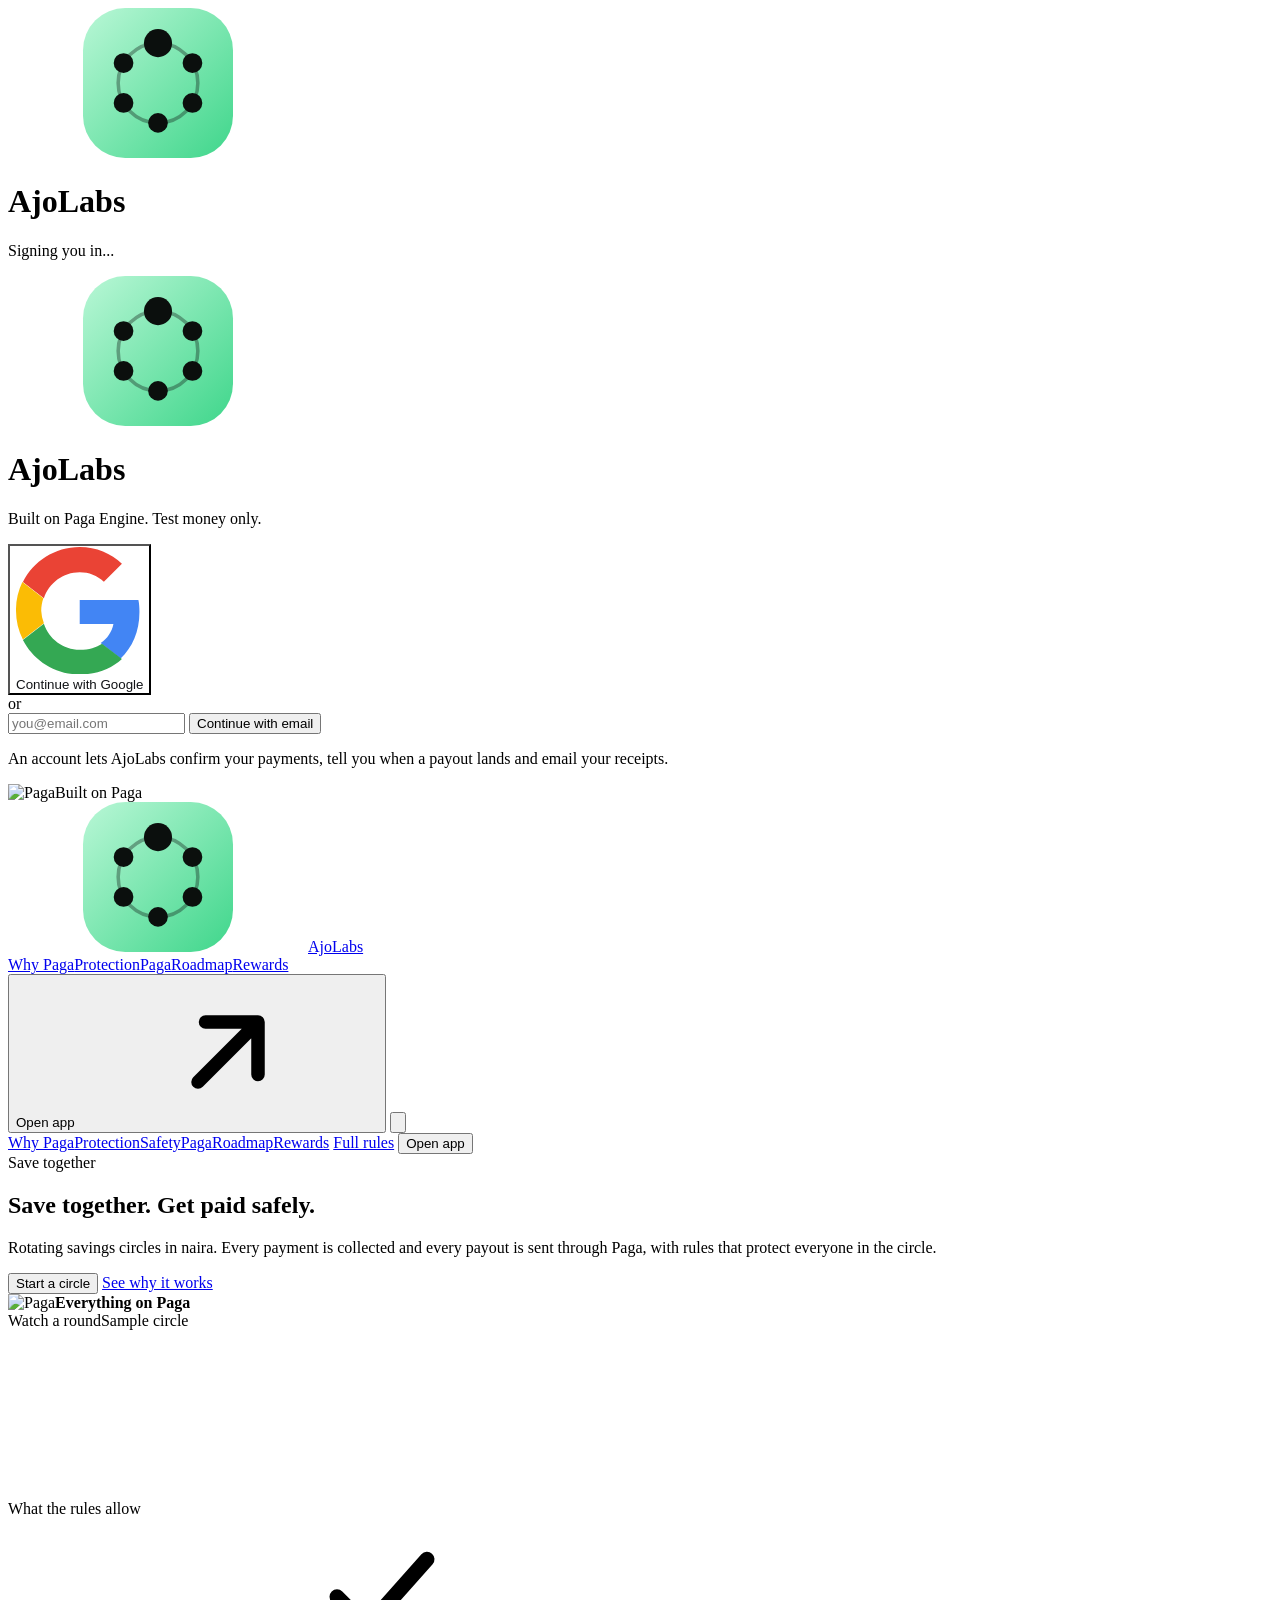
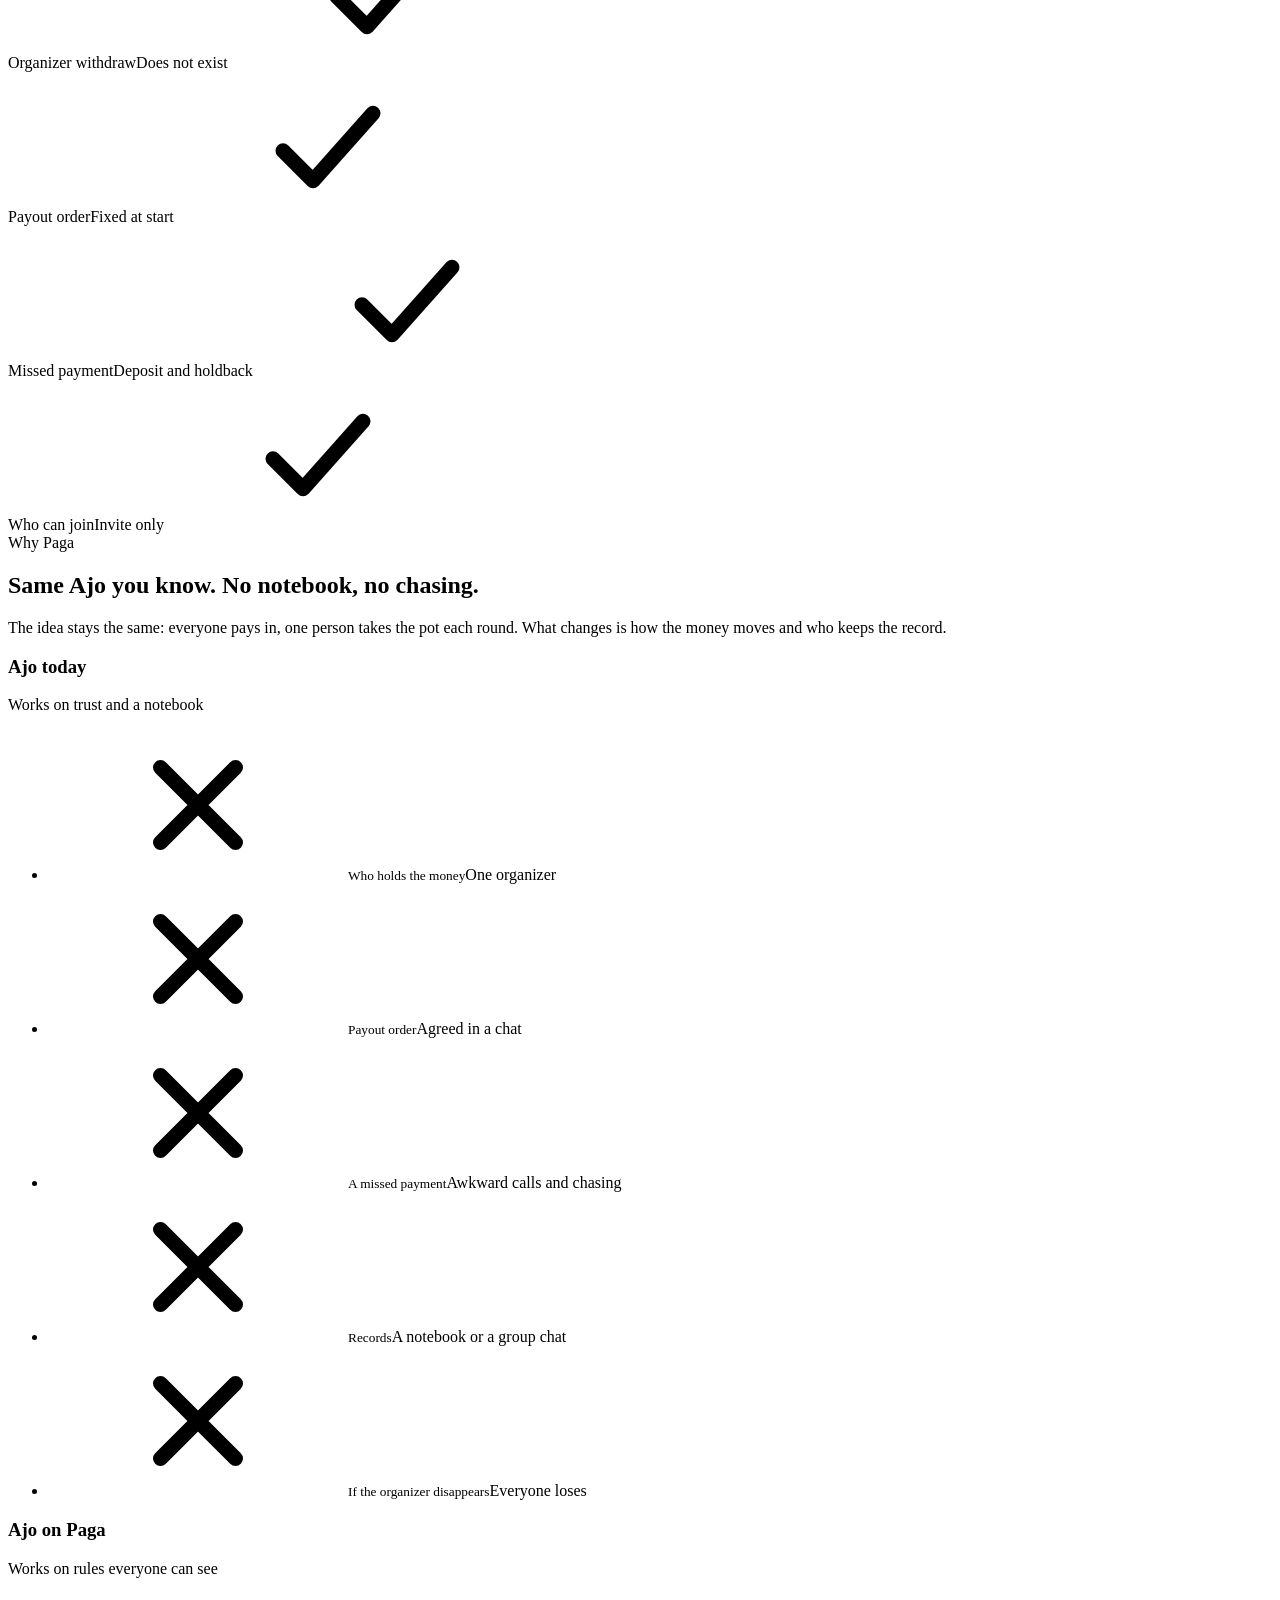
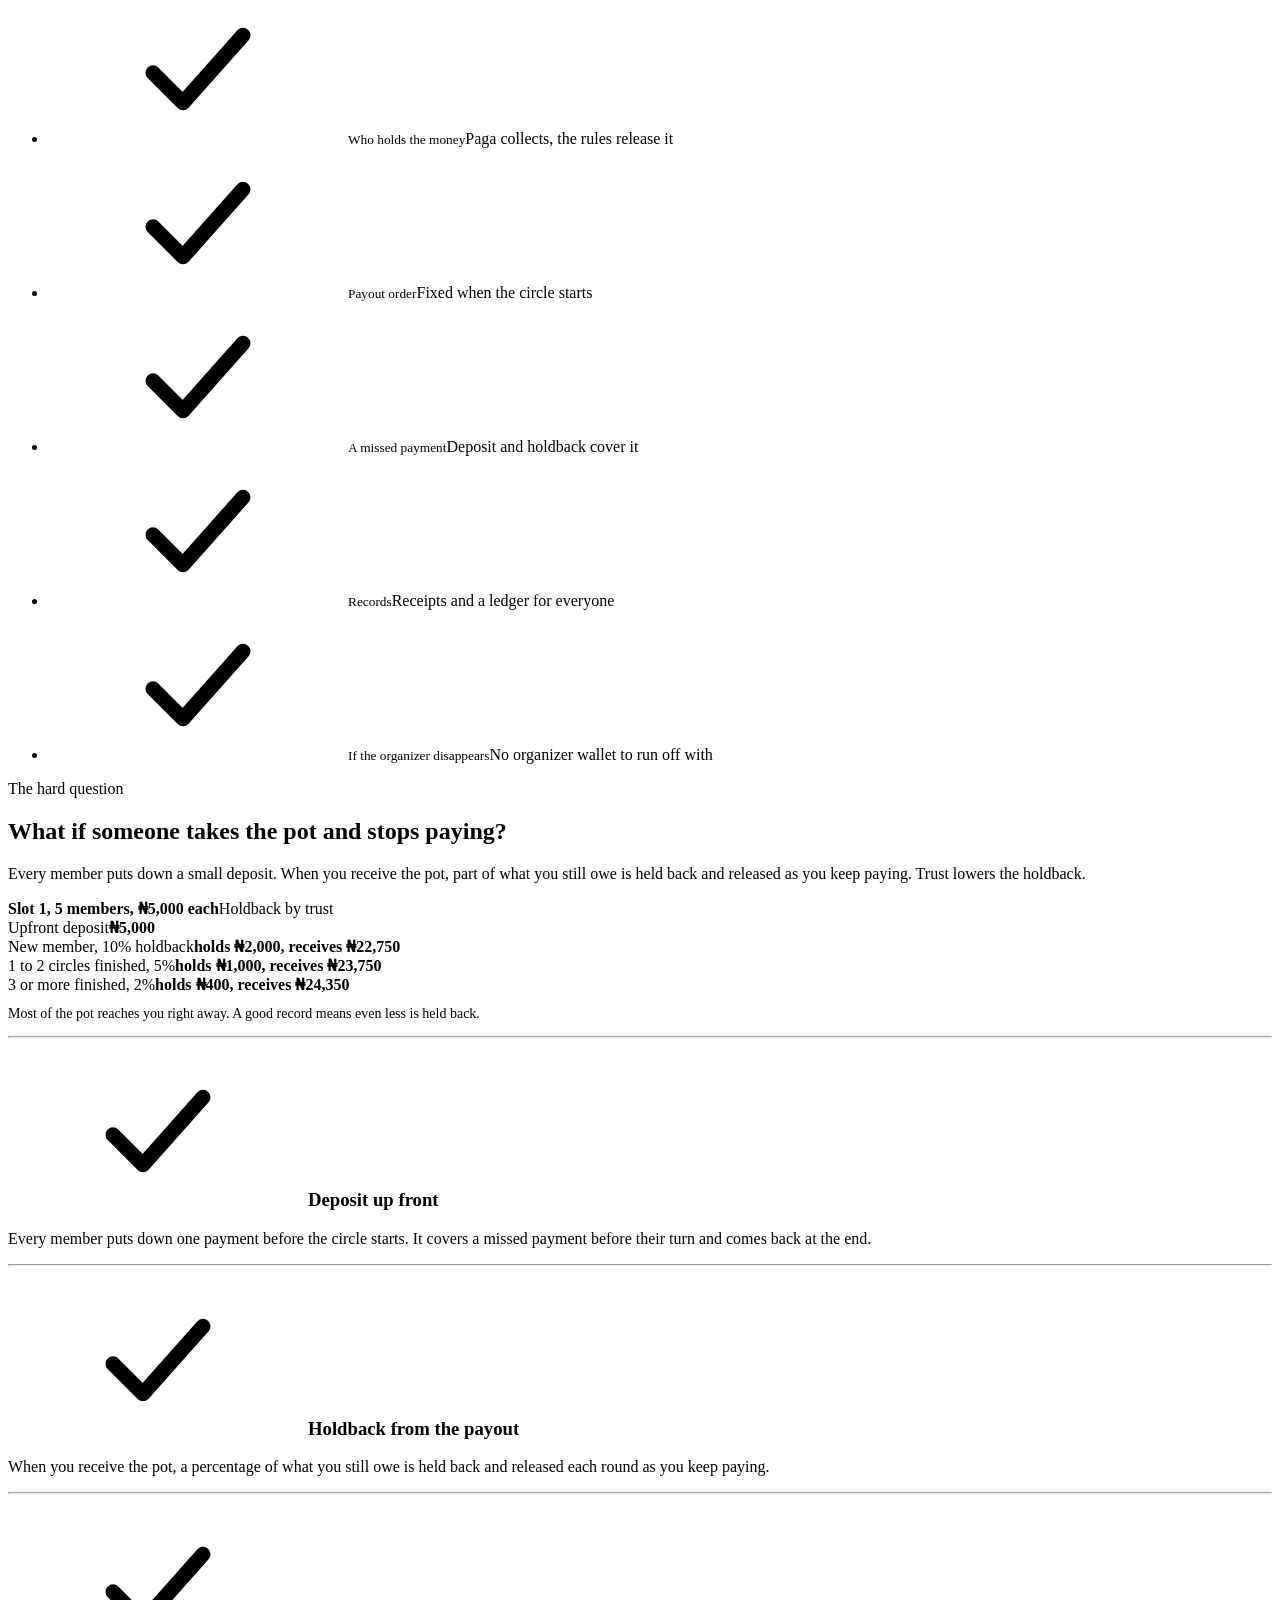
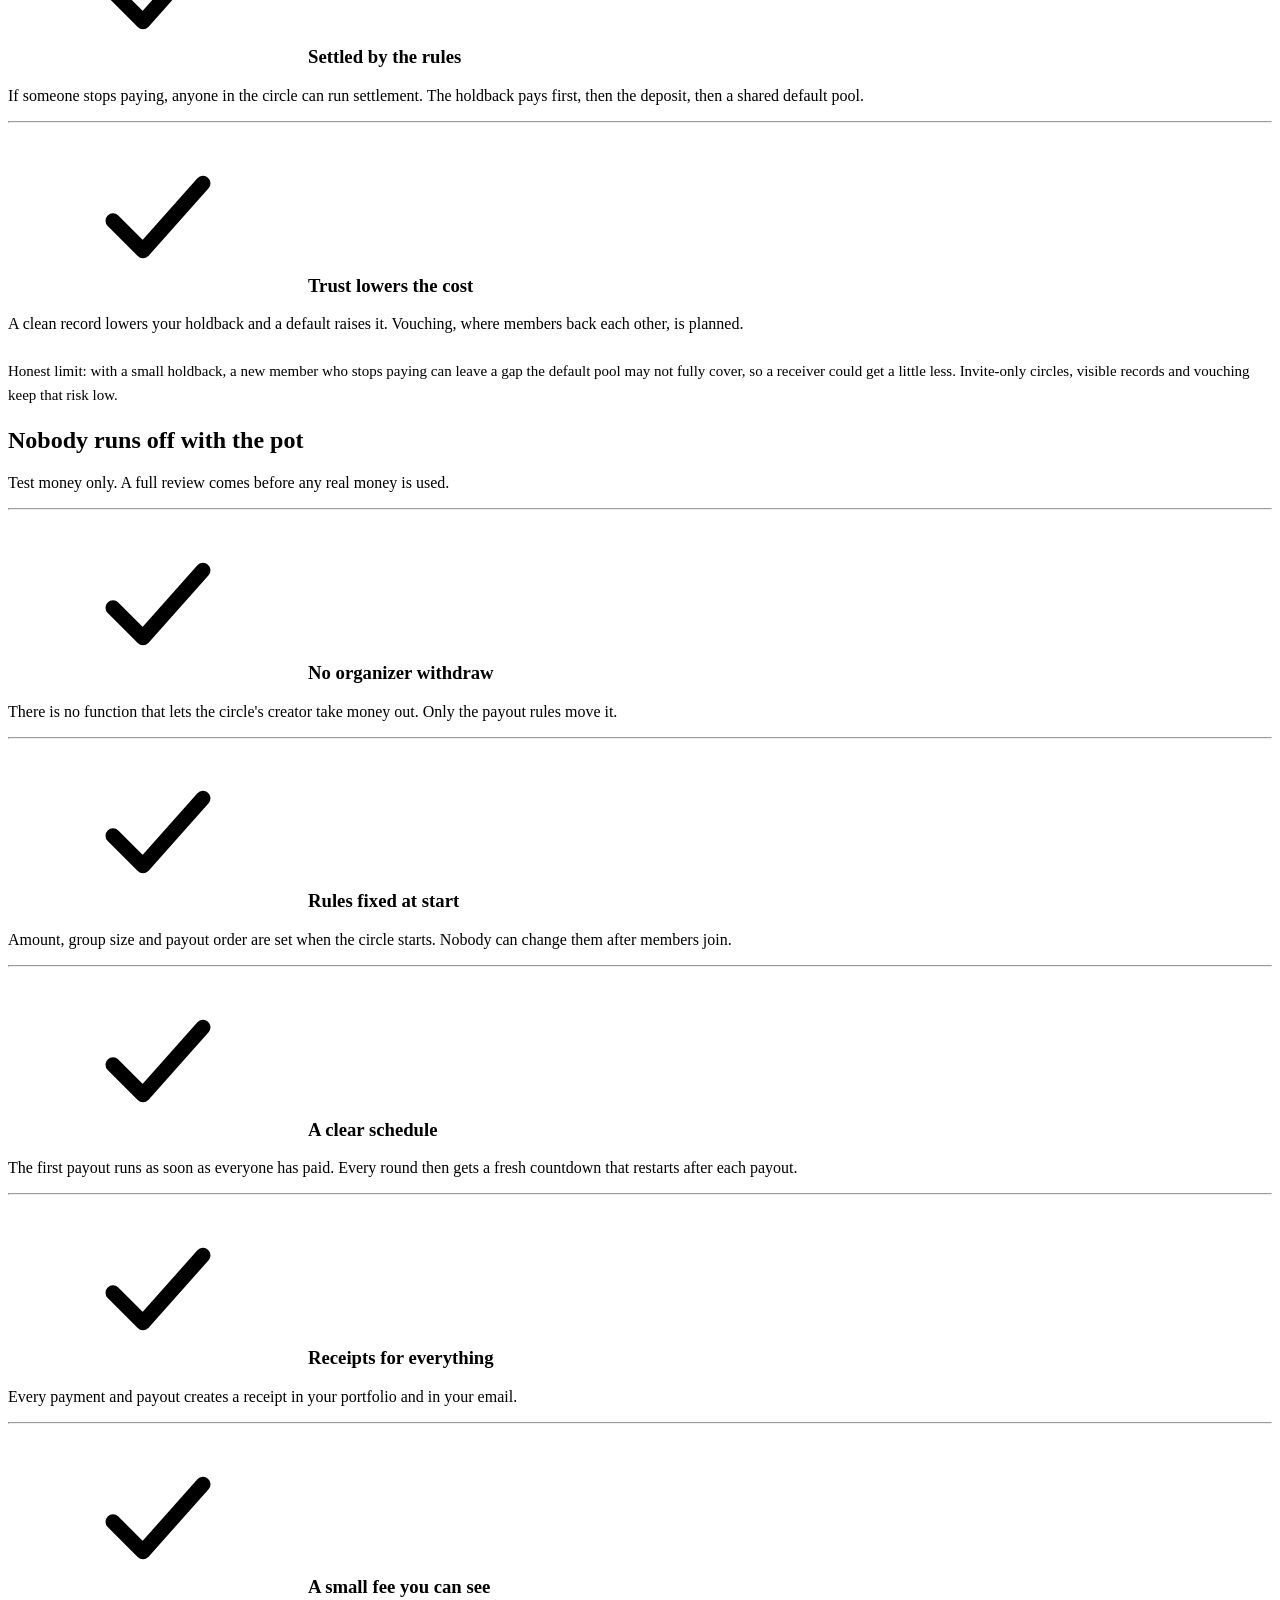
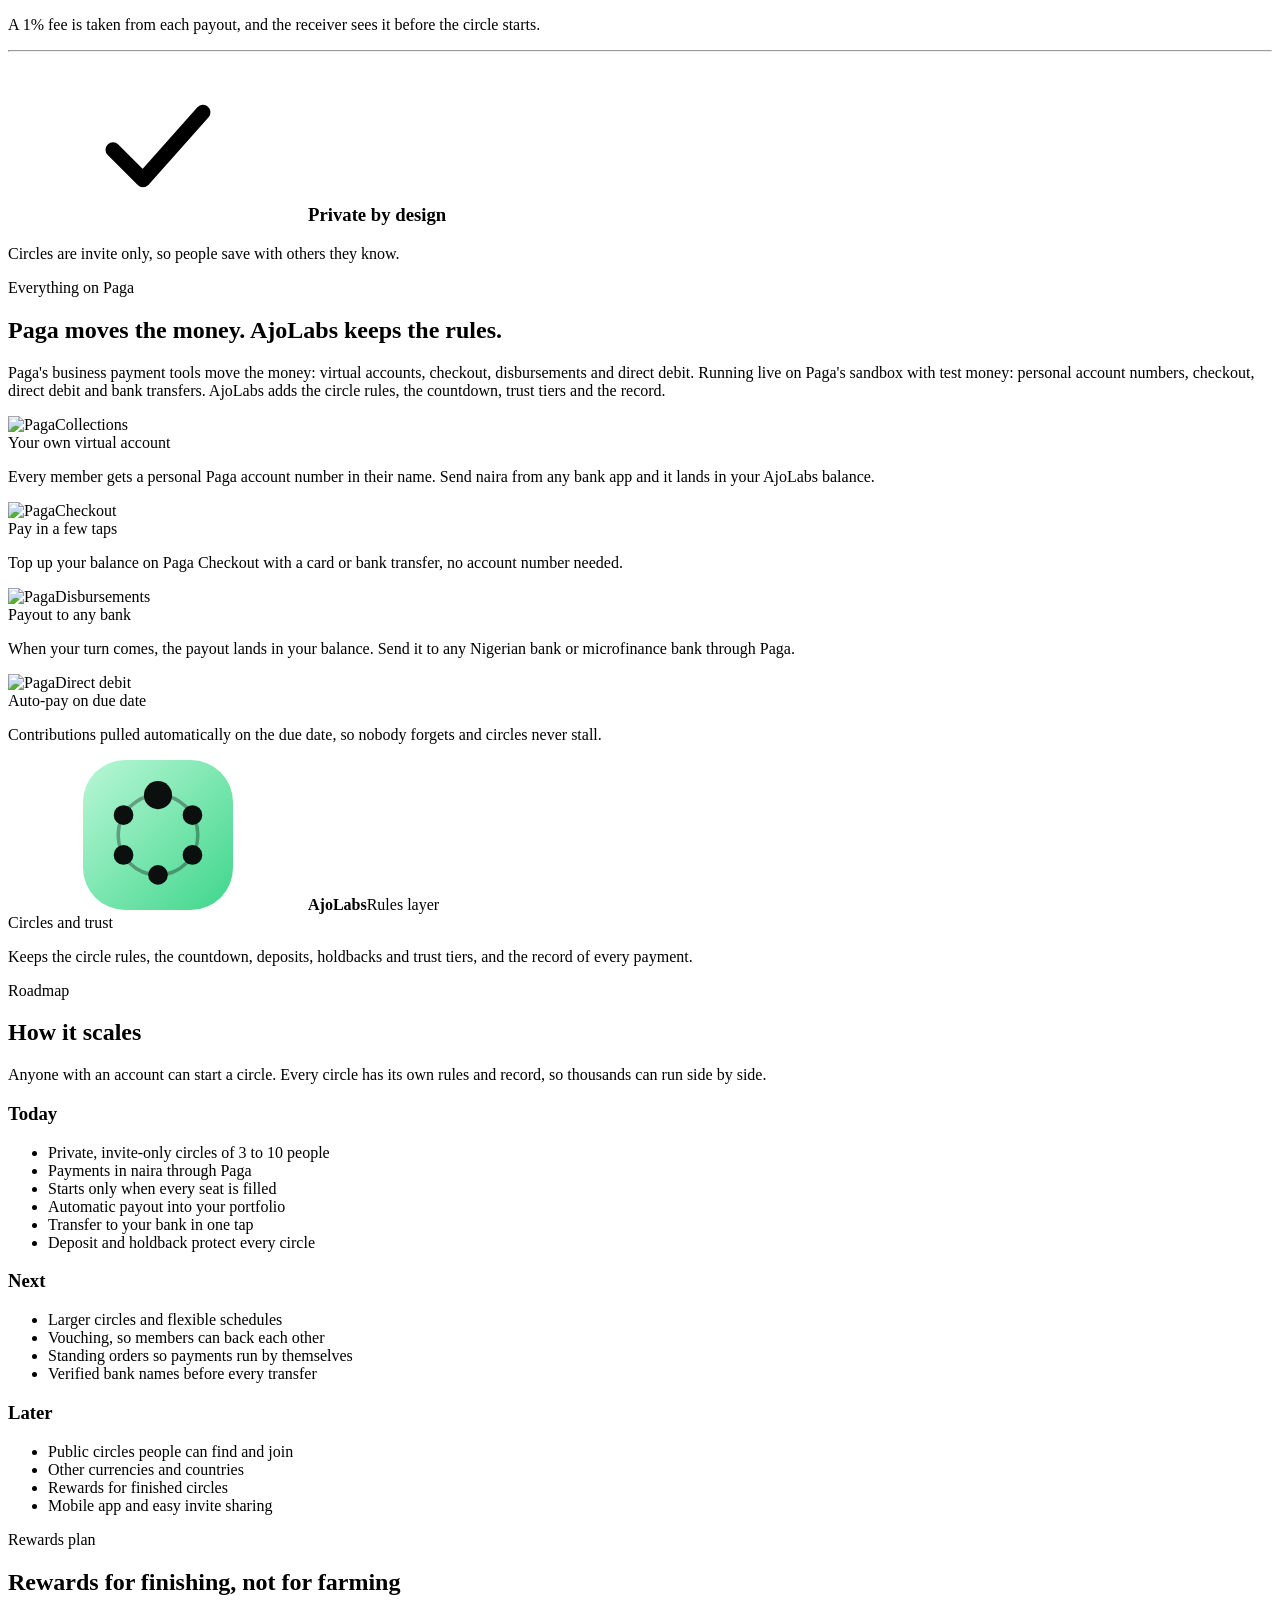
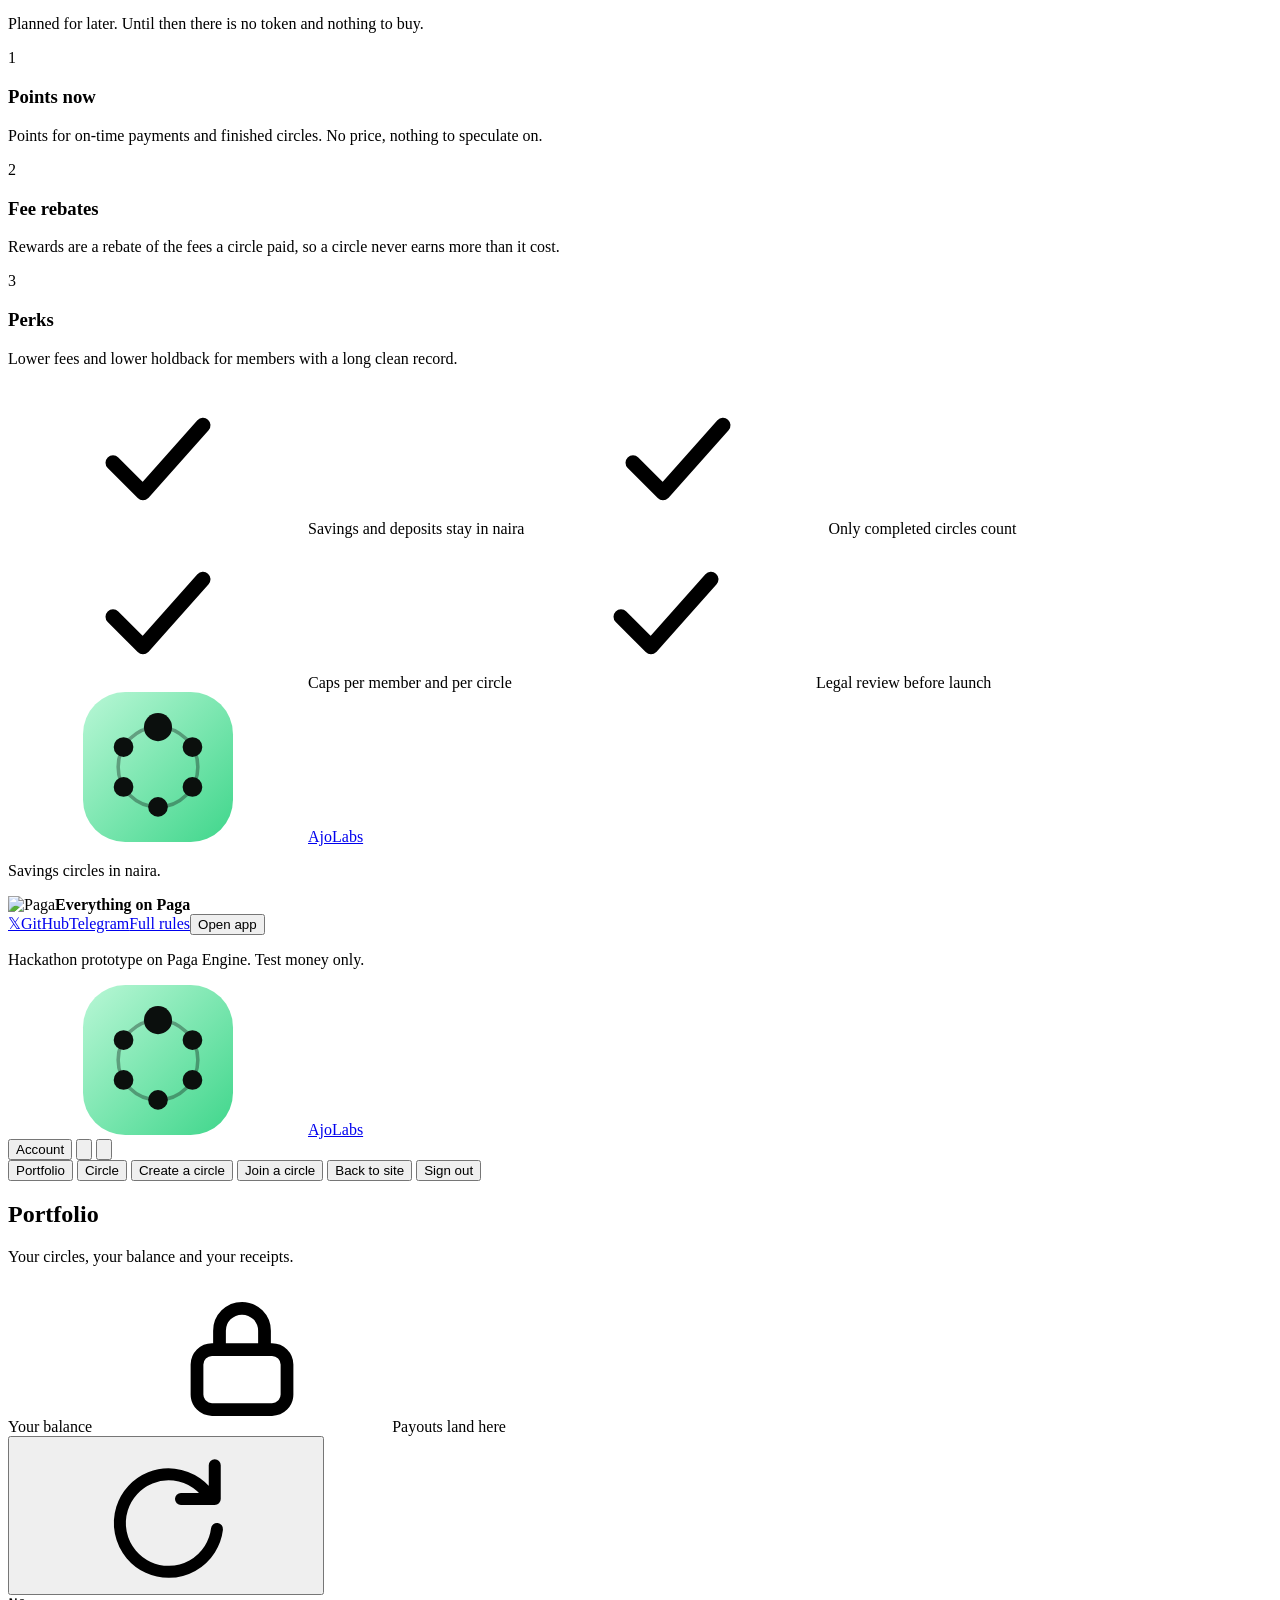
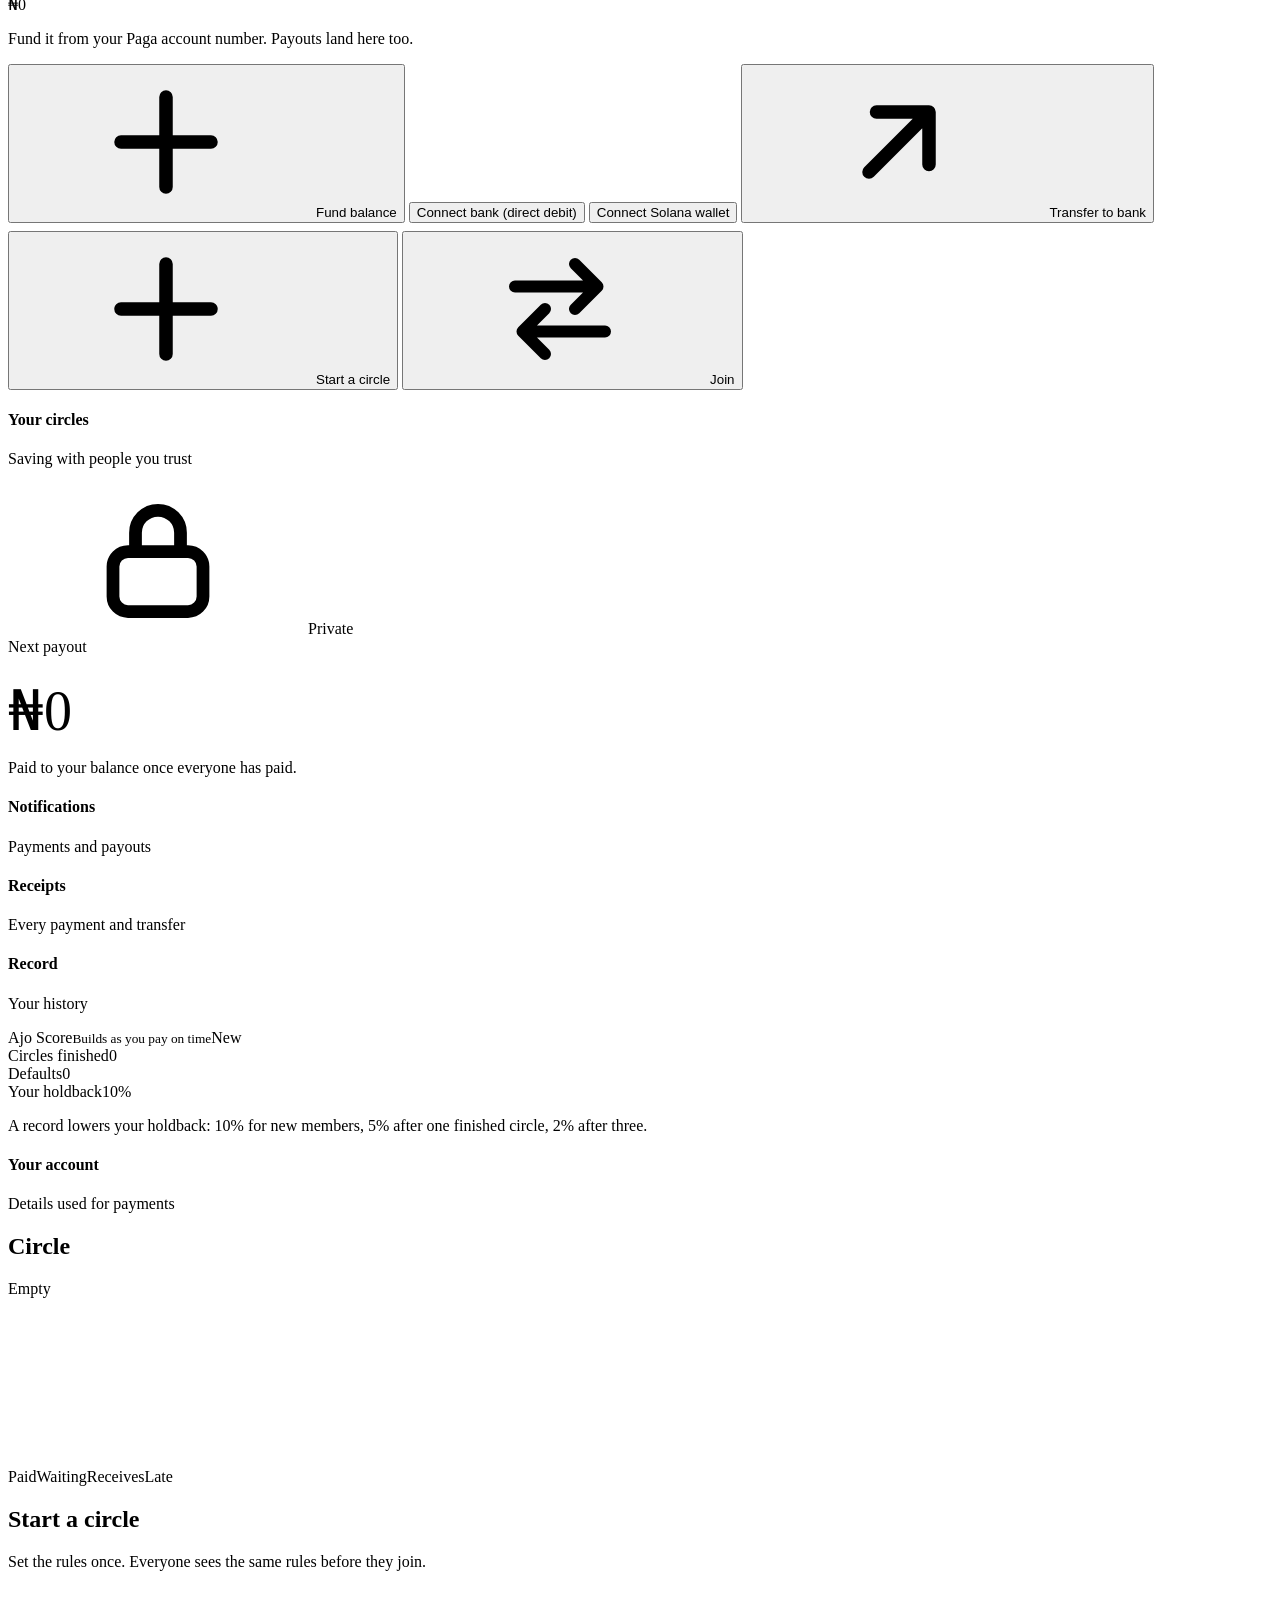
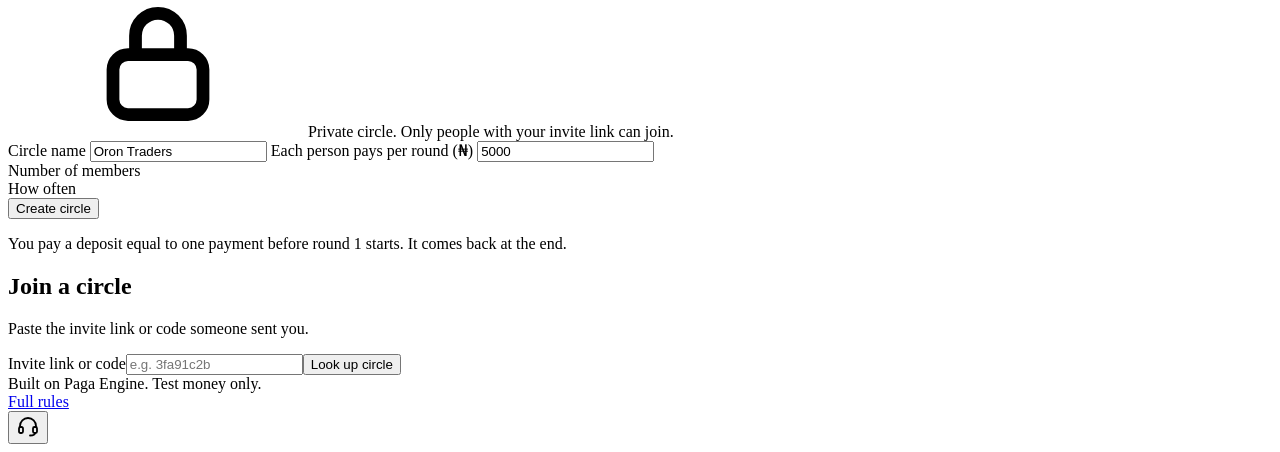
==== public/index.html @ 8e197d56 "Receipts: share, save as image, save as PDF (drawn in the browser, no libraries) Co-Authored-By: Cla" ====
<!DOCTYPE html>
<html lang="en">
<head>
<meta charset="UTF-8">
<meta name="viewport" content="width=device-width, initial-scale=1">
<title>AjoLabs</title>
<link rel="icon" href="/favicon.svg">
<script>if("serviceWorker"in navigator)addEventListener("load",()=>navigator.serviceWorker.register("/sw.js").catch(()=>{}))</script>
<link rel="preconnect" href="https://esm.sh" crossorigin>
<link rel="modulepreload" href="https://esm.sh/react@18.3.1">
<link rel="modulepreload" href="https://esm.sh/react-dom@18.3.1/client?deps=react@18.3.1">
<link rel="modulepreload" href="https://esm.sh/@privy-io/react-auth@2?deps=react@18.3.1,react-dom@18.3.1">
<link rel="stylesheet" href="/style.css">
</head>
<body>
<svg width="0" height="0" style="position:absolute" aria-hidden="true">
  <defs>
    <linearGradient id="lg" x1="0" y1="0" x2="1" y2="1"><stop offset="0" stop-color="#B9F7D6"/><stop offset="1" stop-color="#3FD68B"/></linearGradient>
  </defs>
</head>
<body>

<svg width="0" height="0" style="position:absolute" aria-hidden="true">
  <defs>
    <clipPath id="arbclip"><path d="M50 10L84.6 30V70L50 90L15.4 70V30Z"/></clipPath>
    <linearGradient id="lg" x1="0" y1="0" x2="1" y2="1"><stop offset="0" stop-color="#B9F7D6"/><stop offset="1" stop-color="#3FD68B"/></linearGradient>
    <linearGradient id="solg" gradientUnits="userSpaceOnUse" x1="0" y1="311" x2="397" y2="0"><stop offset="0" stop-color="#9945FF"/><stop offset="1" stop-color="#14F195"/></linearGradient>
  </defs>
  <symbol id="mark" viewBox="0 0 64 64">
    <rect width="64" height="64" rx="18" fill="url(#lg)"/>
    <circle cx="32" cy="32" r="17" fill="none" stroke="#0B0F0D" stroke-opacity=".35" stroke-width="1.5"/>
    <circle cx="32" cy="15" r="6" fill="#0B0F0D"/><circle cx="46.7" cy="23.5" r="4.2" fill="#0B0F0D"/><circle cx="46.7" cy="40.5" r="4.2" fill="#0B0F0D"/>
    <circle cx="32" cy="49" r="4.2" fill="#0B0F0D"/><circle cx="17.3" cy="40.5" r="4.2" fill="#0B0F0D"/><circle cx="17.3" cy="23.5" r="4.2" fill="#0B0F0D"/>
  </symbol>
  <symbol id="check" viewBox="0 0 20 20"><path d="M4 10.5l4 4 8-9" fill="none" stroke="currentColor" stroke-width="2" stroke-linecap="round" stroke-linejoin="round"/></symbol>
  <symbol id="cross" viewBox="0 0 20 20"><path d="M5 5l10 10M15 5L5 15" fill="none" stroke="currentColor" stroke-width="2" stroke-linecap="round"/></symbol>
  <symbol id="arrow" viewBox="0 0 20 20"><path d="M6 14L14 6M7 6h7v7" fill="none" stroke="currentColor" stroke-width="1.8" stroke-linecap="round" stroke-linejoin="round"/></symbol>
  <symbol id="copy" viewBox="0 0 20 20"><rect x="7" y="7" width="9" height="9" rx="2" fill="none" stroke="currentColor" stroke-width="1.6"/><path d="M13 7V5a2 2 0 0 0-2-2H5a2 2 0 0 0-2 2v6a2 2 0 0 0 2 2h2" fill="none" stroke="currentColor" stroke-width="1.6"/></symbol>
  <symbol id="lock" viewBox="0 0 20 20"><rect x="4" y="9" width="12" height="8" rx="2" fill="none" stroke="currentColor" stroke-width="1.7"/><path d="M7 9V6.5a3 3 0 0 1 6 0V9" fill="none" stroke="currentColor" stroke-width="1.7"/></symbol>
  <symbol id="eye" viewBox="0 0 20 20"><path d="M2 10s3-5.5 8-5.5S18 10 18 10s-3 5.5-8 5.5S2 10 2 10z" fill="none" stroke="currentColor" stroke-width="1.6"/><circle cx="10" cy="10" r="2.3" fill="none" stroke="currentColor" stroke-width="1.6"/></symbol>
  <symbol id="shield" viewBox="0 0 20 20"><path d="M10 2.5l6 2.2v4.6c0 3.7-2.5 6.3-6 8.2-3.5-1.9-6-4.5-6-8.2V4.7l6-2.2z" fill="none" stroke="currentColor" stroke-width="1.6" stroke-linejoin="round"/><path d="M7.2 10l2 2 3.6-4" fill="none" stroke="currentColor" stroke-width="1.6" stroke-linecap="round" stroke-linejoin="round"/></symbol>
  <symbol id="wallet" viewBox="0 0 20 20"><rect x="2.5" y="5" width="15" height="11" rx="2.5" fill="none" stroke="currentColor" stroke-width="1.6"/><path d="M13.5 10.5h4v3h-4a1.5 1.5 0 0 1 0-3z" fill="none" stroke="currentColor" stroke-width="1.6"/></symbol>
  <symbol id="refresh" viewBox="0 0 20 20"><path d="M16 8a6.5 6.5 0 1 0 .8 4M16.5 3.5V8H12" fill="none" stroke="currentColor" stroke-width="1.6" stroke-linecap="round" stroke-linejoin="round"/></symbol>
  <symbol id="plus" viewBox="0 0 20 20"><path d="M10 4v12M4 10h12" fill="none" stroke="currentColor" stroke-width="1.8" stroke-linecap="round"/></symbol>
  <symbol id="swap" viewBox="0 0 20 20"><path d="M4 7h11M12 4l3 3-3 3M16 13H5M8 10l-3 3 3 3" fill="none" stroke="currentColor" stroke-width="1.6" stroke-linecap="round" stroke-linejoin="round"/></symbol>
  <symbol id="okcircle" viewBox="0 0 64 64"><circle cx="32" cy="32" r="29" fill="none" stroke="currentColor" stroke-width="3"/><path d="M20 33l8 8 16-17" fill="none" stroke="currentColor" stroke-width="3.5" stroke-linecap="round" stroke-linejoin="round"/></symbol>
</svg>

<div class="welcome" id="splash"><div class="wbox"><svg class="logo" aria-hidden="true"><use href="#mark"/></svg><h1>AjoLabs</h1><p class="wn">Signing you in...</p></div></div>
<div class="welcome" id="welcome">
  <div class="wbox">
    <svg class="logo" aria-hidden="true"><use href="#mark"/></svg>
    <h1>AjoLabs</h1>
    <p class="wn">Built on Paga Engine. Test money only.</p>
    <button class="pill block gbtn" id="wGoogle" style="background:#fff;color:#111316"><svg viewBox="0 0 48 48"><path fill="#EA4335" d="M24 9.5c3.5 0 6.6 1.2 9.1 3.6l6.8-6.8C35.8 2.4 30.3 0 24 0 14.6 0 6.5 5.4 2.6 13.2l7.9 6.1C12.4 13.6 17.7 9.5 24 9.5z"/><path fill="#4285F4" d="M46.5 24.5c0-1.6-.1-3.1-.4-4.5H24v9h12.7c-.6 3-2.3 5.5-4.8 7.2l7.5 5.8c4.4-4.1 7.1-10.1 7.1-17.5z"/><path fill="#FBBC05" d="M10.5 28.7A14.5 14.5 0 0 1 9.5 24c0-1.6.3-3.2.8-4.7l-7.9-6.1A24 24 0 0 0 0 24c0 3.9.9 7.5 2.6 10.8l7.9-6.1z"/><path fill="#34A853" d="M24 48c6.5 0 11.9-2.1 15.9-5.8l-7.5-5.8c-2.1 1.4-4.9 2.3-8.4 2.3-6.3 0-11.6-4.1-13.5-9.8l-7.9 6.1C6.5 42.6 14.6 48 24 48z"/></svg><span>Continue with Google</span></button>
    <div class="or">or</div>
    <input id="wEmail" type="email" inputmode="email" autocomplete="email" placeholder="you@email.com" aria-label="Email address">
    <button class="pill block abtn" id="wContinue">Continue with email</button>
    <div class="err" id="wErr" role="alert"></div>
    <p class="why">An account lets AjoLabs confirm your payments, tell you when a payout lands and email your receipts.</p>
    <div class="wpaga"><img class="paga" src="/paga-logo.jpg" alt="Paga"><span>Built on Paga</span></div>
    <p class="why" id="wDemo" style="display:none">Demo sign-in: Privy is not set up on this server yet, so any email works for testing.</p>
  </div>
</div>

<div class="site" id="site">
  <header class="top" id="top">
    <a class="brandlink" href="#hero" aria-label="AjoLabs home"><svg class="logo" aria-hidden="true"><use href="#mark"/></svg><span>AjoLabs</span></a>
    <nav class="dnav" aria-label="Sections"><a href="#compare">Why Paga</a><a href="#collateral">Protection</a><a href="#paga">Paga</a><a href="#scale">Roadmap</a><a href="#token">Rewards</a></nav>
    <div class="topr">
      <button class="pill mint" data-open="portfolio">Open app <svg class="i" aria-hidden="true"><use href="#arrow"/></svg></button>
      <button class="menu" id="menuBtn" aria-label="Menu" aria-expanded="false" aria-controls="menuSheet"><svg viewBox="0 0 28 28" aria-hidden="true"><path d="M5 10h18M5 18h18" stroke="#fff" stroke-width="2" stroke-linecap="round"/></svg></button>
    </div>
  </header>
  <nav class="menusheet" id="menuSheet" aria-label="Site menu">
    <a href="#compare">Why Paga</a><a href="#collateral">Protection</a><a href="#trust">Safety</a><a href="#paga">Paga</a><a href="#scale">Roadmap</a><a href="#token">Rewards</a>
    <a href="/how-it-works.html">Full rules</a>
    <button class="ml" data-open="portfolio">Open app</button>
  </nav>

  <main>
    <div class="wrap">
      <section class="bigcard" id="hero">
        <div class="eyebrow">Save together</div>
        <h1>Save together. <span class="grad">Get paid</span> safely.</h1>
        <p class="lead">Rotating savings circles in naira. Every payment is collected and every payout is sent through Paga, with rules that protect everyone in the circle.</p>
        <div class="stack">
          <button class="pill" data-open="create">Start a circle</button>
          <a class="pill outline" href="#compare">See why it works</a>
        </div>
        <div class="builton"><img class="paga" src="/paga-logo.jpg" alt="Paga"><b>Everything on Paga</b></div>
        <div class="demo gb spot">
          <div class="demohead"><span class="lab">Watch a round</span><span class="ptag">Sample circle</span></div>
          <div class="vizwrap"><canvas id="heroCanvas" role="img" aria-label="Animated diagram: five members around a pot that fills as they pay, then pays out to one member"></canvas></div>
          <div class="segc" id="demoTabs"></div>
          <p class="democap" id="demoCap"></p>
        </div>
        <div class="inner">
          <div class="cap">What the rules allow</div>
          <div class="kv"><span>Organizer withdraw</span><span>Does not exist <svg class="i chk" aria-hidden="true"><use href="#check"/></svg></span></div>
          <div class="kv"><span>Payout order</span><span>Fixed at start <svg class="i chk" aria-hidden="true"><use href="#check"/></svg></span></div>
          <div class="kv"><span>Missed payment</span><span>Deposit and holdback <svg class="i chk" aria-hidden="true"><use href="#check"/></svg></span></div>
          <div class="kv"><span>Who can join</span><span>Invite only <svg class="i chk" aria-hidden="true"><use href="#check"/></svg></span></div>
        </div>
      </section>
    </div>

    <section class="block" id="compare">
      <div class="eyebrow" style="margin-bottom:18px">Why <img class="pg" src="/paga-logo.jpg" alt="">Paga</div>
      <h2>Same Ajo you know. No notebook, no chasing.</h2>
      <p class="sub">The idea stays the same: everyone pays in, one person takes the pot each round. What changes is how the money moves and who keeps the record.</p>
      <div class="compare">
        <div class="ccard old">
          <h3>Ajo today</h3>
          <div class="tagline">Works on trust and a notebook</div>
          <ul>
            <li><svg class="i x" aria-hidden="true"><use href="#cross"/></svg><span><small>Who holds the money</small>One organizer</span></li>
            <li><svg class="i x" aria-hidden="true"><use href="#cross"/></svg><span><small>Payout order</small>Agreed in a chat</span></li>
            <li><svg class="i x" aria-hidden="true"><use href="#cross"/></svg><span><small>A missed payment</small>Awkward calls and chasing</span></li>
            <li><svg class="i x" aria-hidden="true"><use href="#cross"/></svg><span><small>Records</small>A notebook or a group chat</span></li>
            <li><svg class="i x" aria-hidden="true"><use href="#cross"/></svg><span><small>If the organizer disappears</small>Everyone loses</span></li>
          </ul>
        </div>
        <div class="ccard gb spot">
          <h3>Ajo on <img class="pg" src="/paga-logo.jpg" alt="">Paga</h3>
          <div class="tagline">Works on rules everyone can see</div>
          <ul>
            <li><svg class="i ok" aria-hidden="true"><use href="#check"/></svg><span><small>Who holds the money</small>Paga collects, the rules release it</span></li>
            <li><svg class="i ok" aria-hidden="true"><use href="#check"/></svg><span><small>Payout order</small>Fixed when the circle starts</span></li>
            <li><svg class="i ok" aria-hidden="true"><use href="#check"/></svg><span><small>A missed payment</small>Deposit and holdback cover it</span></li>
            <li><svg class="i ok" aria-hidden="true"><use href="#check"/></svg><span><small>Records</small>Receipts and a ledger for everyone</span></li>
            <li><svg class="i ok" aria-hidden="true"><use href="#check"/></svg><span><small>If the organizer disappears</small>No organizer wallet to run off with</span></li>
          </ul>
        </div>
      </div>
    </section>

    <section class="block" id="collateral">
      <div class="lhs">
        <div class="eyebrow" style="margin-bottom:18px">The hard question</div>
        <h2>What if someone takes the pot and stops paying?</h2>
        <p class="sub">Every member puts down a small deposit. When you receive the pot, part of what you still owe is held back and released as you keep paying. Trust lowers the holdback.</p>
      </div>
      <div class="rhs">
        <div class="slotcard gb spot">
          <div class="sbh"><b>Slot 1, 5 members, ₦5,000 each</b><span class="ptag">Holdback by trust</span></div>
          <div class="sb2"><span>Upfront deposit</span><b>₦5,000</b></div>
          <div class="sb2"><span>New member, 10% holdback</span><b>holds ₦2,000, receives ₦22,750</b></div>
          <div class="sb2"><span>1 to 2 circles finished, 5%</span><b>holds ₦1,000, receives ₦23,750</b></div>
          <div class="sb2"><span>3 or more finished, 2%</span><b>holds ₦400, receives ₦24,350</b></div>
          <p class="muted" style="margin-top:12px;font-size:14px">Most of the pot reaches you right away. A good record means even less is held back.</p>
        </div>
        <hr class="rule">
        <div class="item"><h3><svg class="i chk" aria-hidden="true"><use href="#check"/></svg>Deposit up front</h3><p>Every member puts down one payment before the circle starts. It covers a missed payment before their turn and comes back at the end.</p></div>
        <hr class="rule">
        <div class="item"><h3><svg class="i chk" aria-hidden="true"><use href="#check"/></svg>Holdback from the payout</h3><p>When you receive the pot, a percentage of what you still owe is held back and released each round as you keep paying.</p></div>
        <hr class="rule">
        <div class="item"><h3><svg class="i chk" aria-hidden="true"><use href="#check"/></svg>Settled by the rules</h3><p>If someone stops paying, anyone in the circle can run settlement. The holdback pays first, then the deposit, then a shared default pool.</p></div>
        <hr class="rule">
        <div class="item"><h3><svg class="i chk" aria-hidden="true"><use href="#check"/></svg>Trust lowers the cost</h3><p>A clean record lowers your holdback and a default raises it. Vouching, where members back each other, is planned.</p></div>
        <p class="muted" style="margin-top:26px;font-size:15px;line-height:1.6">Honest limit: with a small holdback, a new member who stops paying can leave a gap the default pool may not fully cover, so a receiver could get a little less. Invite-only circles, visible records and vouching keep that risk low.</p>
      </div>
    </section>

    <section class="block" id="trust">
      <div class="lhs">
        <h2>Nobody runs off with the pot</h2>
        <p class="sub">Test money only. A full review comes before any real money is used.</p>
      </div>
      <div class="rhs">
        <hr class="rule">
        <div class="item"><h3><svg class="i chk" aria-hidden="true"><use href="#check"/></svg>No organizer withdraw</h3><p>There is no function that lets the circle's creator take money out. Only the payout rules move it.</p></div>
        <hr class="rule">
        <div class="item"><h3><svg class="i chk" aria-hidden="true"><use href="#check"/></svg>Rules fixed at start</h3><p>Amount, group size and payout order are set when the circle starts. Nobody can change them after members join.</p></div>
        <hr class="rule">
        <div class="item"><h3><svg class="i chk" aria-hidden="true"><use href="#check"/></svg>A clear schedule</h3><p>The first payout runs as soon as everyone has paid. Every round then gets a fresh countdown that restarts after each payout.</p></div>
        <hr class="rule">
        <div class="item"><h3><svg class="i chk" aria-hidden="true"><use href="#check"/></svg>Receipts for everything</h3><p>Every payment and payout creates a receipt in your portfolio and in your email.</p></div>
        <hr class="rule">
        <div class="item"><h3><svg class="i chk" aria-hidden="true"><use href="#check"/></svg>A small fee you can see</h3><p>A 1% fee is taken from each payout, and the receiver sees it before the circle starts.</p></div>
        <hr class="rule">
        <div class="item"><h3><svg class="i chk" aria-hidden="true"><use href="#check"/></svg>Private by design</h3><p>Circles are invite only, so people save with others they know.</p></div>
      </div>
    </section>

    <section class="block" id="paga">
      <div class="eyebrow" style="margin-bottom:18px">Everything on Paga</div>
      <h2><img class="pg" src="/paga-logo.jpg" alt="">Paga moves the money. AjoLabs keeps the rules.</h2>
      <p class="sub">Paga's business payment tools move the money: virtual accounts, checkout, disbursements and direct debit. Running live on Paga's sandbox with test money: personal account numbers, checkout, direct debit and bank transfers. AjoLabs adds the circle rules, the countdown, trust tiers and the record.</p>
      <div class="chaingrid">
        <div class="chcard gb spot"><div class="chh"><span class="chn"><img class="paga" src="/paga-logo.jpg" alt="Paga"></span><span class="ptag g">Collections</span></div><div class="chtok">Your own virtual account</div><p>Every member gets a personal Paga account number in their name. Send naira from any bank app and it lands in your AjoLabs balance.</p></div>
        <div class="chcard gb spot"><div class="chh"><span class="chn"><img class="paga" src="/paga-logo.jpg" alt="Paga"></span><span class="ptag g">Checkout</span></div><div class="chtok">Pay in a few taps</div><p>Top up your balance on Paga Checkout with a card or bank transfer, no account number needed.</p></div>
        <div class="chcard gb spot"><div class="chh"><span class="chn"><img class="paga" src="/paga-logo.jpg" alt="Paga"></span><span class="ptag g">Disbursements</span></div><div class="chtok">Payout to any bank</div><p>When your turn comes, the payout lands in your balance. Send it to any Nigerian bank or microfinance bank through Paga.</p></div>
        <div class="chcard gb spot"><div class="chh"><span class="chn"><img class="paga" src="/paga-logo.jpg" alt="Paga"></span><span class="ptag g">Direct debit</span></div><div class="chtok">Auto-pay on due date</div><p>Contributions pulled automatically on the due date, so nobody forgets and circles never stall.</p></div>
        <div class="chcard gb spot"><div class="chh"><span class="chn"><svg class="cl" aria-hidden="true"><use href="#mark"/></svg><b>AjoLabs</b></span><span class="ptag">Rules layer</span></div><div class="chtok">Circles and trust</div><p>Keeps the circle rules, the countdown, deposits, holdbacks and trust tiers, and the record of every payment.</p></div>
      </div>
    </section>

    <section class="block" id="scale">
      <div class="eyebrow" style="margin-bottom:18px">Roadmap</div>
      <h2>How it scales</h2>
      <p class="sub">Anyone with an account can start a circle. Every circle has its own rules and record, so thousands can run side by side.</p>
      <div class="step"><h3>Today</h3><ul><li>Private, invite-only circles of 3 to 10 people</li><li>Payments in naira through <img class="pg" src="/paga-logo.jpg" alt="">Paga</li><li>Starts only when every seat is filled</li><li>Automatic payout into your portfolio</li><li>Transfer to your bank in one tap</li><li>Deposit and holdback protect every circle</li></ul></div>
      <div class="step next"><h3>Next</h3><ul><li>Larger circles and flexible schedules</li><li>Vouching, so members can back each other</li><li>Standing orders so payments run by themselves</li><li>Verified bank names before every transfer</li></ul></div>
      <div class="step later"><h3>Later</h3><ul><li>Public circles people can find and join</li><li>Other currencies and countries</li><li>Rewards for finished circles</li><li>Mobile app and easy invite sharing</li></ul></div>
    </section>

    <section class="block" id="token">
      <div class="eyebrow" style="margin-bottom:18px">Rewards plan</div>
      <h2>Rewards for finishing, not for farming</h2>
      <p class="sub">Planned for later. Until then there is no token and nothing to buy.</p>
      <div class="tokenplan gb spot">
        <div class="phases">
          <div class="phase"><span class="pn">1</span><h3>Points now</h3><p>Points for on-time payments and finished circles. No price, nothing to speculate on.</p></div>
          <div class="phase"><span class="pn">2</span><h3>Fee rebates</h3><p>Rewards are a rebate of the fees a circle paid, so a circle never earns more than it cost.</p></div>
          <div class="phase"><span class="pn">3</span><h3>Perks</h3><p>Lower fees and lower holdback for members with a long clean record.</p></div>
        </div>
        <div class="safe">
          <span><svg class="i" aria-hidden="true"><use href="#check"/></svg>Savings and deposits stay in naira</span>
          <span><svg class="i" aria-hidden="true"><use href="#check"/></svg>Only completed circles count</span>
          <span><svg class="i" aria-hidden="true"><use href="#check"/></svg>Caps per member and per circle</span>
          <span><svg class="i" aria-hidden="true"><use href="#check"/></svg>Legal review before launch</span>
        </div>
      </div>
    </section>
  </main>

  <footer>
    <a class="brandlink" href="#hero"><svg class="logo sm" aria-hidden="true"><use href="#mark"/></svg><span>AjoLabs</span></a>
    <p class="tag">Savings circles in naira.</p>
    <div class="builton"><img class="paga" src="/paga-logo.jpg" alt="Paga"><b>Everything on Paga</b></div>
    <div class="socials"><a href="https://x.com/AjoLabsHQ" target="_blank" rel="noopener">𝕏</a><a href="https://github.com/cryptobyGP/AjoLab" target="_blank" rel="noopener">GitHub</a><a href="https://t.me/AjoLabsHQ" target="_blank" rel="noopener">Telegram</a><a href="/how-it-works.html">Full rules</a><button class="pill sm" data-open="portfolio">Open app</button></div>
    <p class="fine">Hackathon prototype on <img class="pg" src="/paga-logo.jpg" alt="">Paga Engine. Test money only.</p>
  </footer>
</div>

<!-- ================= APP ================= -->
<div class="app" id="app" role="dialog" aria-modal="true" aria-label="AjoLabs app" aria-hidden="true">
  <div class="apphead">
    <a class="brandlink" href="#" id="appLogo"><svg class="logo sm" aria-hidden="true"><use href="#mark"/></svg><span>AjoLabs</span></a>
    <div class="segc navseg" id="navSeg"></div>
    <div class="r">
      <button class="pill sm conn on" id="walletPill">Account</button>
      <button class="menu" id="appMenuBtn" aria-label="Menu" aria-expanded="false" aria-controls="appMenu"><svg viewBox="0 0 28 28" aria-hidden="true"><path d="M5 10h18M5 18h18" stroke="#fff" stroke-width="2" stroke-linecap="round"/></svg></button>
      <button class="xbtn" id="closeApp" aria-label="Close app"><svg viewBox="0 0 16 16" aria-hidden="true"><path d="M3 3l10 10M13 3L3 13" stroke="#fff" stroke-width="1.8" stroke-linecap="round"/></svg></button>
    </div>
  </div>
  <nav class="appmenu" id="appMenu" aria-label="App pages">
    <button data-page="portfolio">Portfolio</button>
    <button data-page="circle">Circle</button>
    <button data-page="create">Create a circle</button>
    <button data-page="join">Join a circle</button>
    <button id="backSite">Back to site</button>
    <button id="signOut">Sign out</button>
  </nav>

  <div class="appmain" id="appmain">
    <section class="page on" id="p-portfolio" aria-label="Portfolio">
      <h2>Portfolio</h2>
      <p class="alede">Your circles, your balance and your receipts.</p>
      <div class="col1">
        <div class="pcard gb spot"><div class="pbody">
          <div class="row"><span class="ptitle">Your balance</span><span class="ptag g"><svg aria-hidden="true"><use href="#lock"/></svg>Payouts land here</span></div>
          <div class="plinks"><button id="refreshBtn" aria-label="Refresh"><svg aria-hidden="true"><use href="#refresh"/></svg></button></div>
          <div class="bignum" id="pfBal">₦0</div>
          <p class="pmuted" id="pfNote">Fund it from your Paga account number. Payouts land here too.</p>
          <button class="pill block" id="pfFund"><svg aria-hidden="true"><use href="#plus"/></svg><span>Fund balance</span></button>
          <button class="pill outline block abtn" id="pfMandate" style="margin-bottom:8px"><span id="pfMandateTxt">Connect bank (direct debit)</span></button>
          <button class="pill outline block abtn" id="pfWallet" style="margin-bottom:8px"><span id="pfWalletTxt">Connect Solana wallet</span></button>
          <div class="card" id="pfUsd" style="display:none;margin:0 0 10px"><div class="row"><span>Wallet (USD) · devnet</span><b id="pfUsdTot">$0.00</b></div><div class="row" style="margin-top:8px;font-size:13px"><span class="muted" id="pfUsdDet"></span><button class="pill sm abtn" id="pfUsdRef" style="background:transparent;border:1px solid var(--line);color:inherit">Refresh</button></div></div>
          <button class="pill outline block abtn" id="pfWithdraw"><svg aria-hidden="true"><use href="#arrow"/></svg><span>Transfer to bank</span></button>
          <div class="two">
            <button class="pill outline" data-page="create"><svg aria-hidden="true"><use href="#plus"/></svg>Start a circle</button>
            <button class="pill outline" data-page="join"><svg aria-hidden="true"><use href="#swap"/></svg>Join</button>
          </div>
        </div></div>
        <div class="pcard">
          <div class="ph"><div><h4>Your circles</h4><p>Saving with people you trust</p></div><span class="ptag g"><svg aria-hidden="true"><use href="#lock"/></svg>Private</span></div>
          <div class="pb" id="circlesBody"></div>
        </div>
      </div>
      <div class="col2">
        <div class="pcard gb spot"><div class="pbody">
          <div class="ptitle">Next payout</div>
          <div class="bignum" id="pfNext" style="font-size:56px;margin-top:22px">₦0</div>
          <p class="pmuted" id="pfNextNote" style="margin-bottom:0">Paid to your balance once everyone has paid.</p>
        </div></div>
        <div class="pcard">
          <div class="ph"><div><h4>Notifications</h4><p>Payments and payouts</p></div></div>
          <div class="pb" id="noteBody"></div>
        </div>
        <div class="pcard">
          <div class="ph"><div><h4>Receipts</h4><p>Every payment and transfer</p></div></div>
          <div class="pb" id="rcBody"></div>
        </div>
        <div class="pcard">
          <div class="ph"><div><h4>Record</h4><p>Your history</p></div></div>
          <div class="pb"><ul style="padding:0"><li class="li"><span>Ajo Score<small id="recScoreNote">Builds as you pay on time</small></span><b id="recScore" style="font-weight:500">New</b></li><li class="li"><span>Circles finished</span><b id="recFin" style="font-weight:500">0</b></li><li class="li"><span>Defaults</span><b id="recDef" style="font-weight:500">0</b></li><li class="li"><span>Your holdback</span><b id="recHb" style="font-weight:500">10%</b></li></ul><p id="recNote" style="margin-top:10px">A record lowers your holdback: 10% for new members, 5% after one finished circle, 2% after three.</p></div>
        </div>
        <div class="pcard">
          <div class="ph"><div><h4>Your account</h4><p>Details used for payments</p></div></div>
          <div class="pb" id="acctBody"></div>
        </div>
      </div>
    </section>

    <section class="page" id="p-circle" aria-label="Circle">
      <div class="row"><h2 id="cTitle">Circle</h2><span class="ptag" id="cStatus">Empty</span></div>
      <p class="alede" id="cLede"></p>
      <div class="circlegrid">
        <div class="vizcol">
          <div class="vizwrap"><canvas id="appCanvas" role="img" aria-label="Circle diagram: members around the pot. Details are listed in the tabs."></canvas></div>
          <div class="legend"><span><i class="a"></i>Paid</span><span><i class="b"></i>Waiting</span><span><i class="c"></i>Receives</span><span><i class="d"></i>Late</span></div>
        </div>
        <div class="infocol">
          <div class="timer" id="cTimer"></div>
          <div class="segc sm" id="cTabs"></div>
          <div class="panel" id="cPanel"></div>
        </div>
      </div>
    </section>

    <section class="page" id="p-create" aria-label="Create a circle">
      <h2>Start a circle</h2>
      <p class="alede">Set the rules once. Everyone sees the same rules before they join.</p>
      <div class="pcard"><div class="pb"><div class="formgrid">
        <div class="fcol">
          <div class="private"><svg aria-hidden="true"><use href="#lock"/></svg><span>Private circle. Only people with your invite link can join.</span></div>
          <label for="cName">Circle name</label>
          <input id="cName" value="Oron Traders" maxlength="28">
          <label for="cAmt">Each person pays per round (₦)</label>
          <input id="cAmt" type="number" min="100" value="5000" inputmode="numeric">
          <div class="lbl" id="sizeLbl">Number of members</div>
          <div class="segc sm" id="sizeSeg" aria-labelledby="sizeLbl"></div>
          <div class="lbl" id="cycLbl">How often</div>
          <div class="segc sm" id="cycSeg" aria-labelledby="cycLbl"></div>
        </div>
        <div class="fcol">
          <div class="summary" id="sum"></div>
          <button class="pill block abtn" id="createBtn">Create circle</button>
          <p class="note">You pay a deposit equal to one payment before round 1 starts. It comes back at the end.</p>
        </div>
      </div></div></div>
    </section>

    <section class="page" id="p-join" aria-label="Join a circle">
      <h2 id="jTitle">Join a circle</h2>
      <p class="alede" id="jLede">Paste the invite link or code someone sent you.</p>
      <div class="pcard"><div class="pb">
        <div id="jFind"><label for="jCode" style="margin-top:0">Invite link or code</label><input id="jCode" placeholder="e.g. 3fa91c2b"><button class="pill block abtn" id="jLook">Look up circle</button></div>
        <div id="jCard" style="display:none"></div>
      </div></div>
    </section>

    <div class="legal">
      Built on Paga Engine. Test money only.
      <div class="lk"><a href="/how-it-works.html">Full rules</a></div>
    </div>
  </div>

</div>
<div class="sheet-back" id="sheet"><div class="sheet" role="dialog" aria-modal="true" id="sheetIn"></div></div>
<div class="toast" id="toast" role="status"></div>

<script src="/ui.js"></script>
<script src="/receipt.js"></script>
<script src="/app.js"></script>
<div class="help" id="help"><div class="helppop" id="helpPop" hidden><b>Need help?</b><p>Chat with the AjoLabs team and community.</p><a href="https://t.me/AjoLabsHQ" target="_blank" rel="noopener">Telegram community</a><a href="https://x.com/AjoLabsHQ" target="_blank" rel="noopener">Message us on 𝕏</a><a href="/how-it-works.html">How it works</a></div><button class="helpbtn" id="helpBtn" aria-label="Help and support" aria-expanded="false"><svg viewBox="0 0 24 24" width="24" height="24" fill="none" stroke="currentColor" stroke-width="1.8" stroke-linecap="round" stroke-linejoin="round" aria-hidden="true"><path d="M4 13v-1a8 8 0 0 1 16 0v1"/><rect x="3" y="13" width="4" height="6" rx="1.5"/><rect x="17" y="13" width="4" height="6" rx="1.5"/><path d="M19 19c0 1.7-2 2.5-5 2.5"/></svg></button></div>
<script>(function(){var b=document.getElementById('helpBtn'),p=document.getElementById('helpPop');if(!b)return;b.addEventListener('click',function(e){e.stopPropagation();var o=p.hidden;p.hidden=!o;b.setAttribute('aria-expanded',o)});document.addEventListener('click',function(e){if(!p.hidden&&!p.contains(e.target)){p.hidden=true;b.setAttribute('aria-expanded',false)}})})()</script>
</body>
</html>
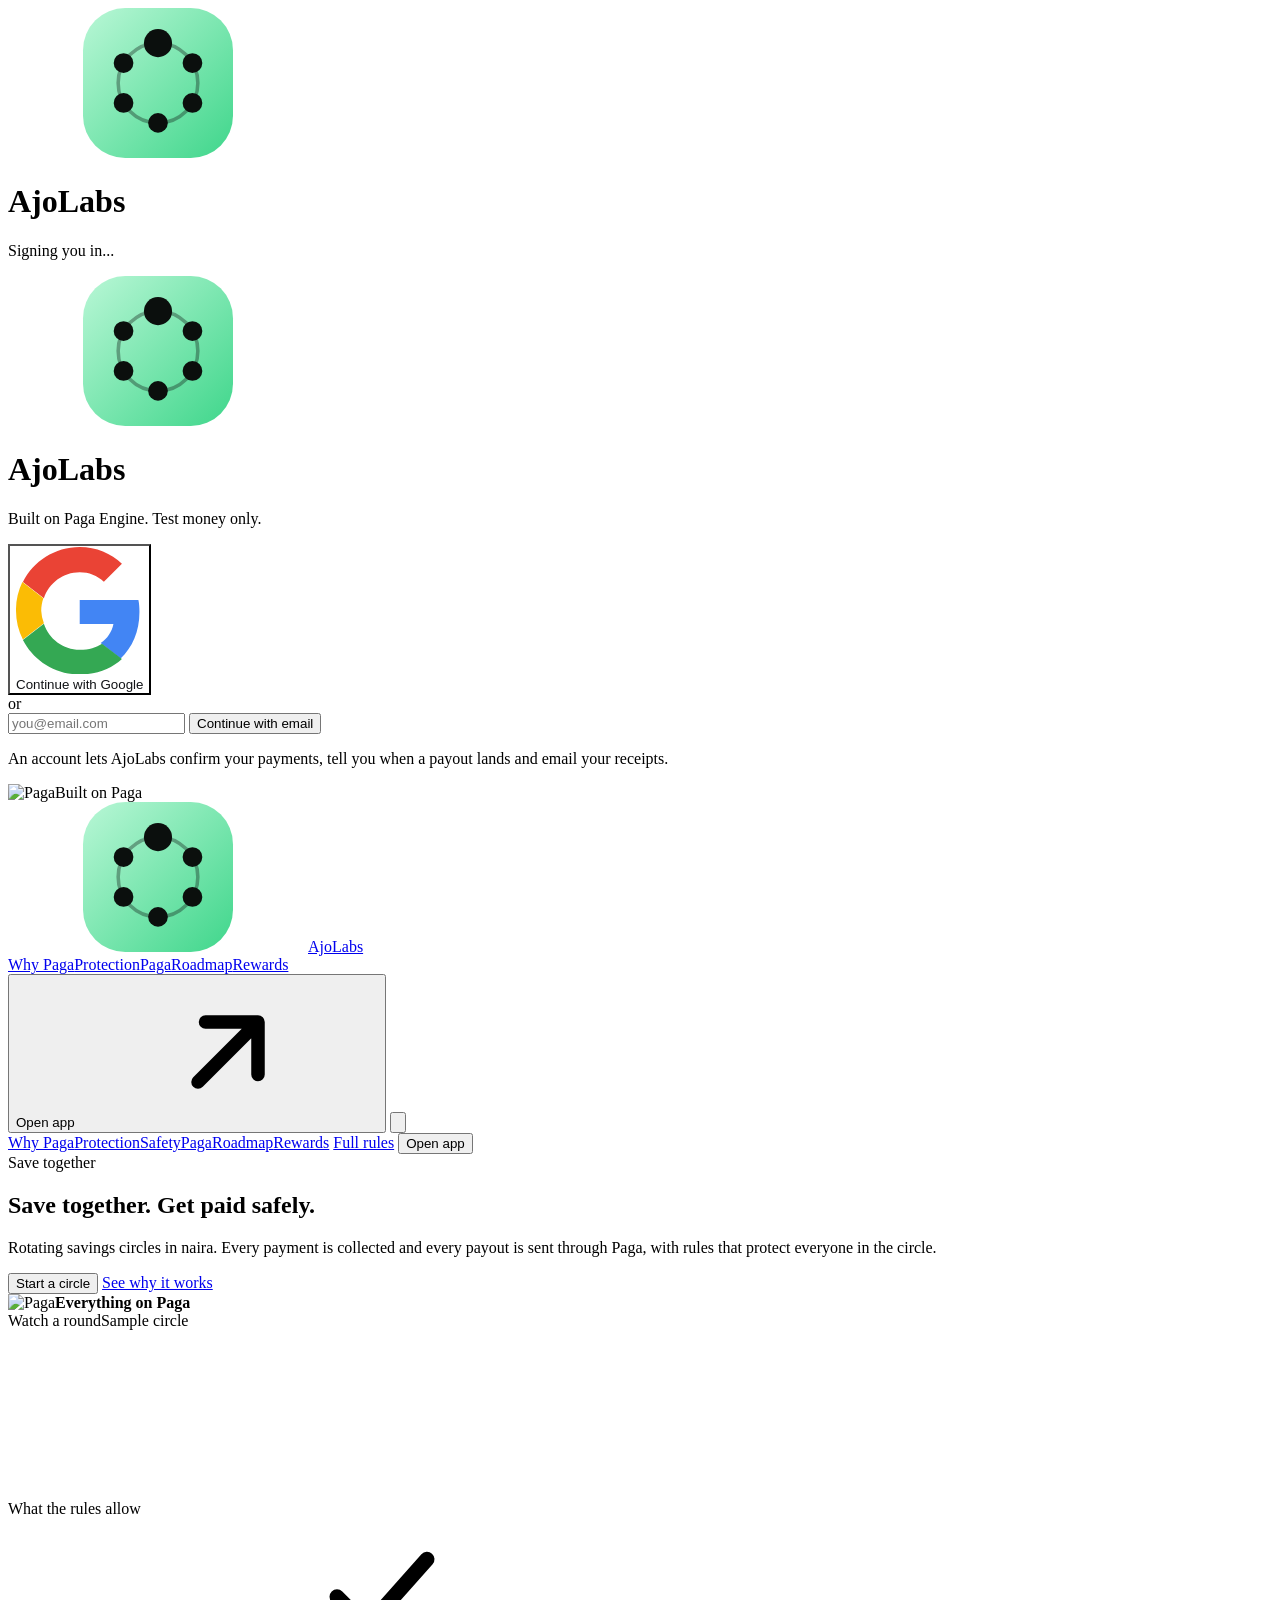
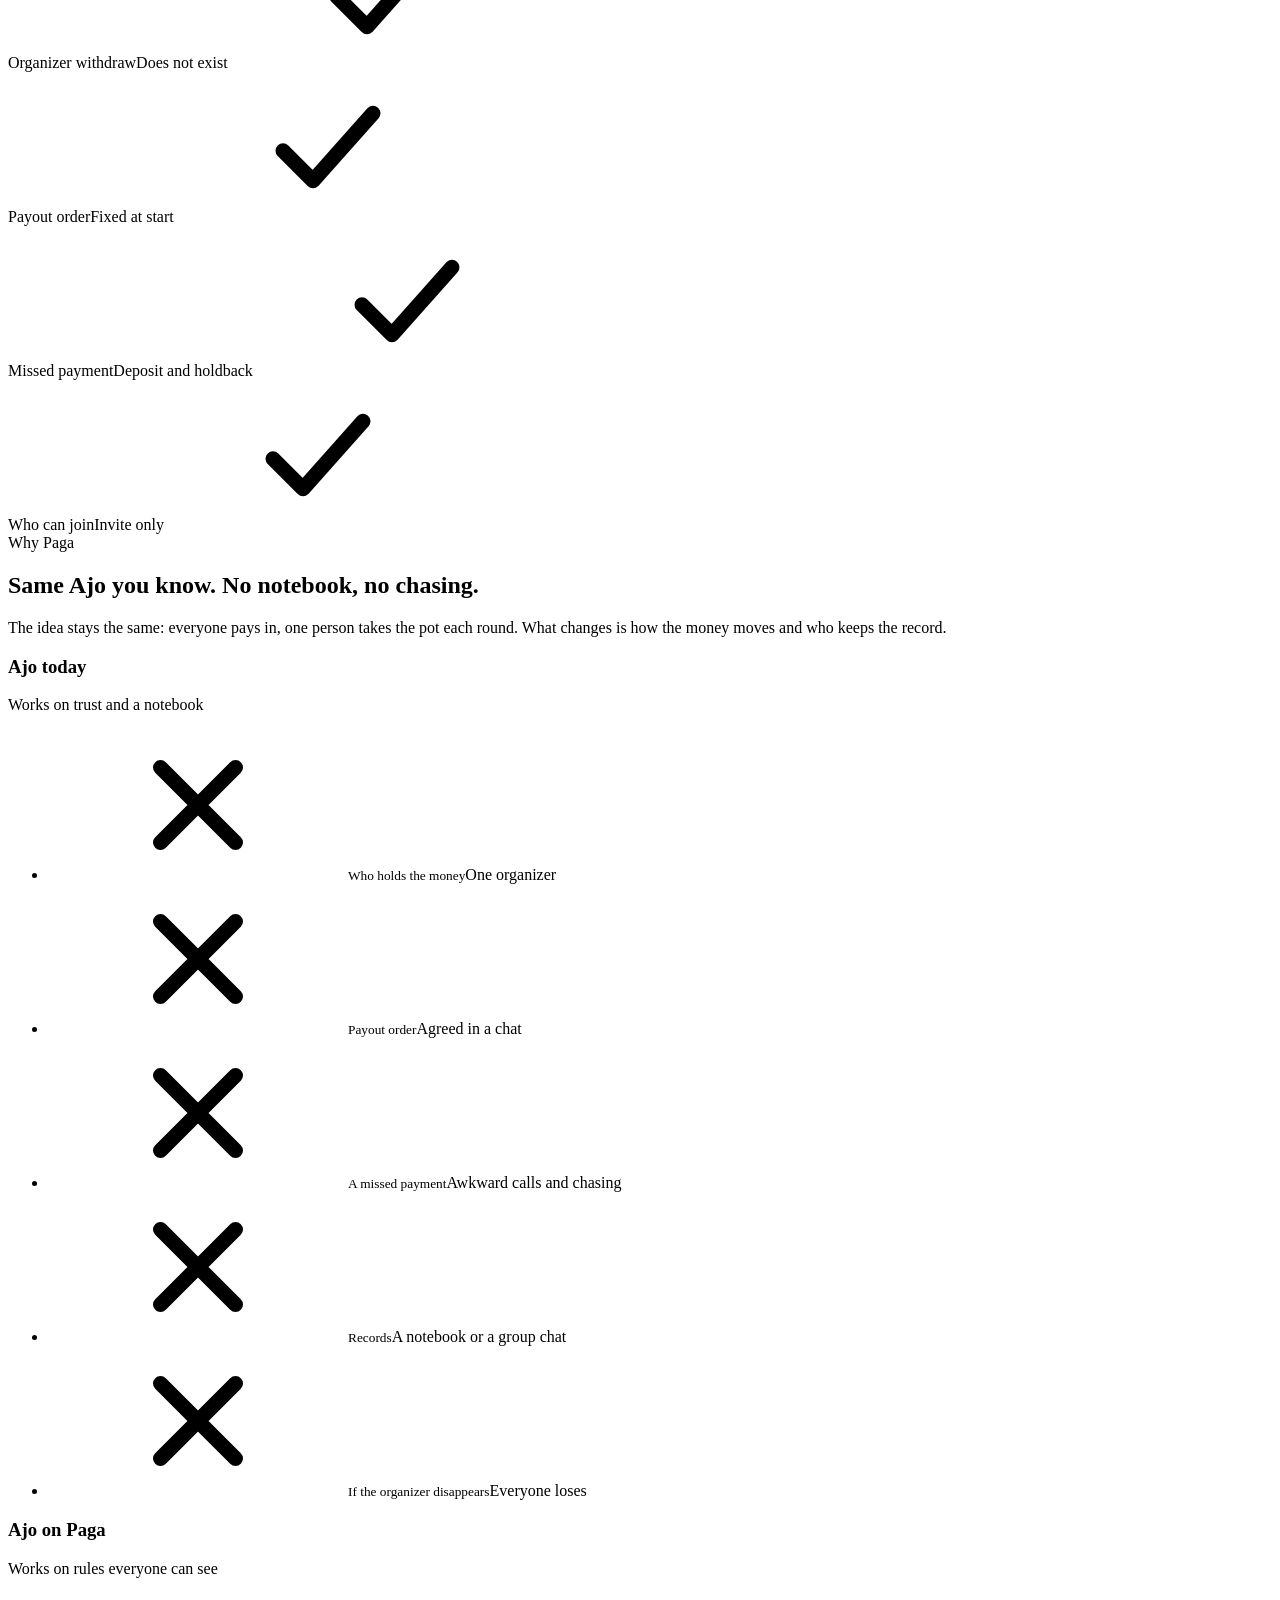
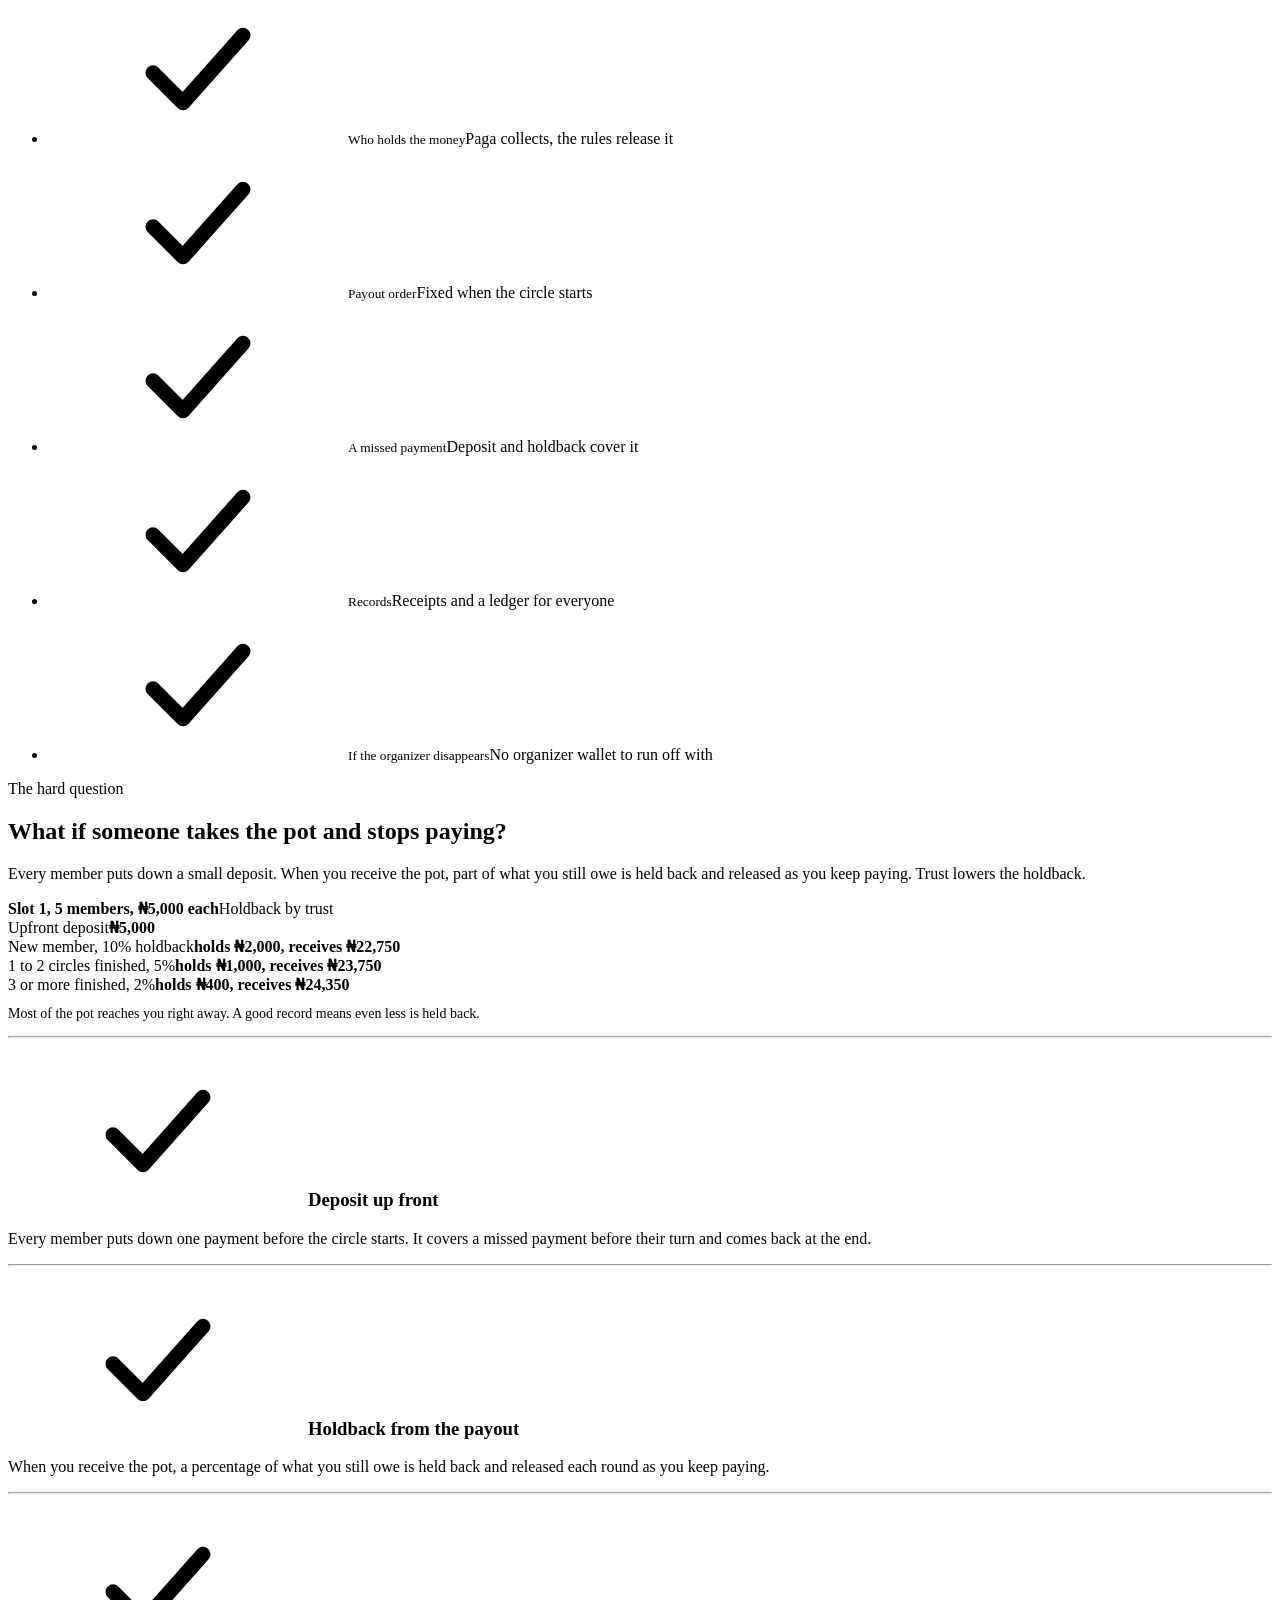
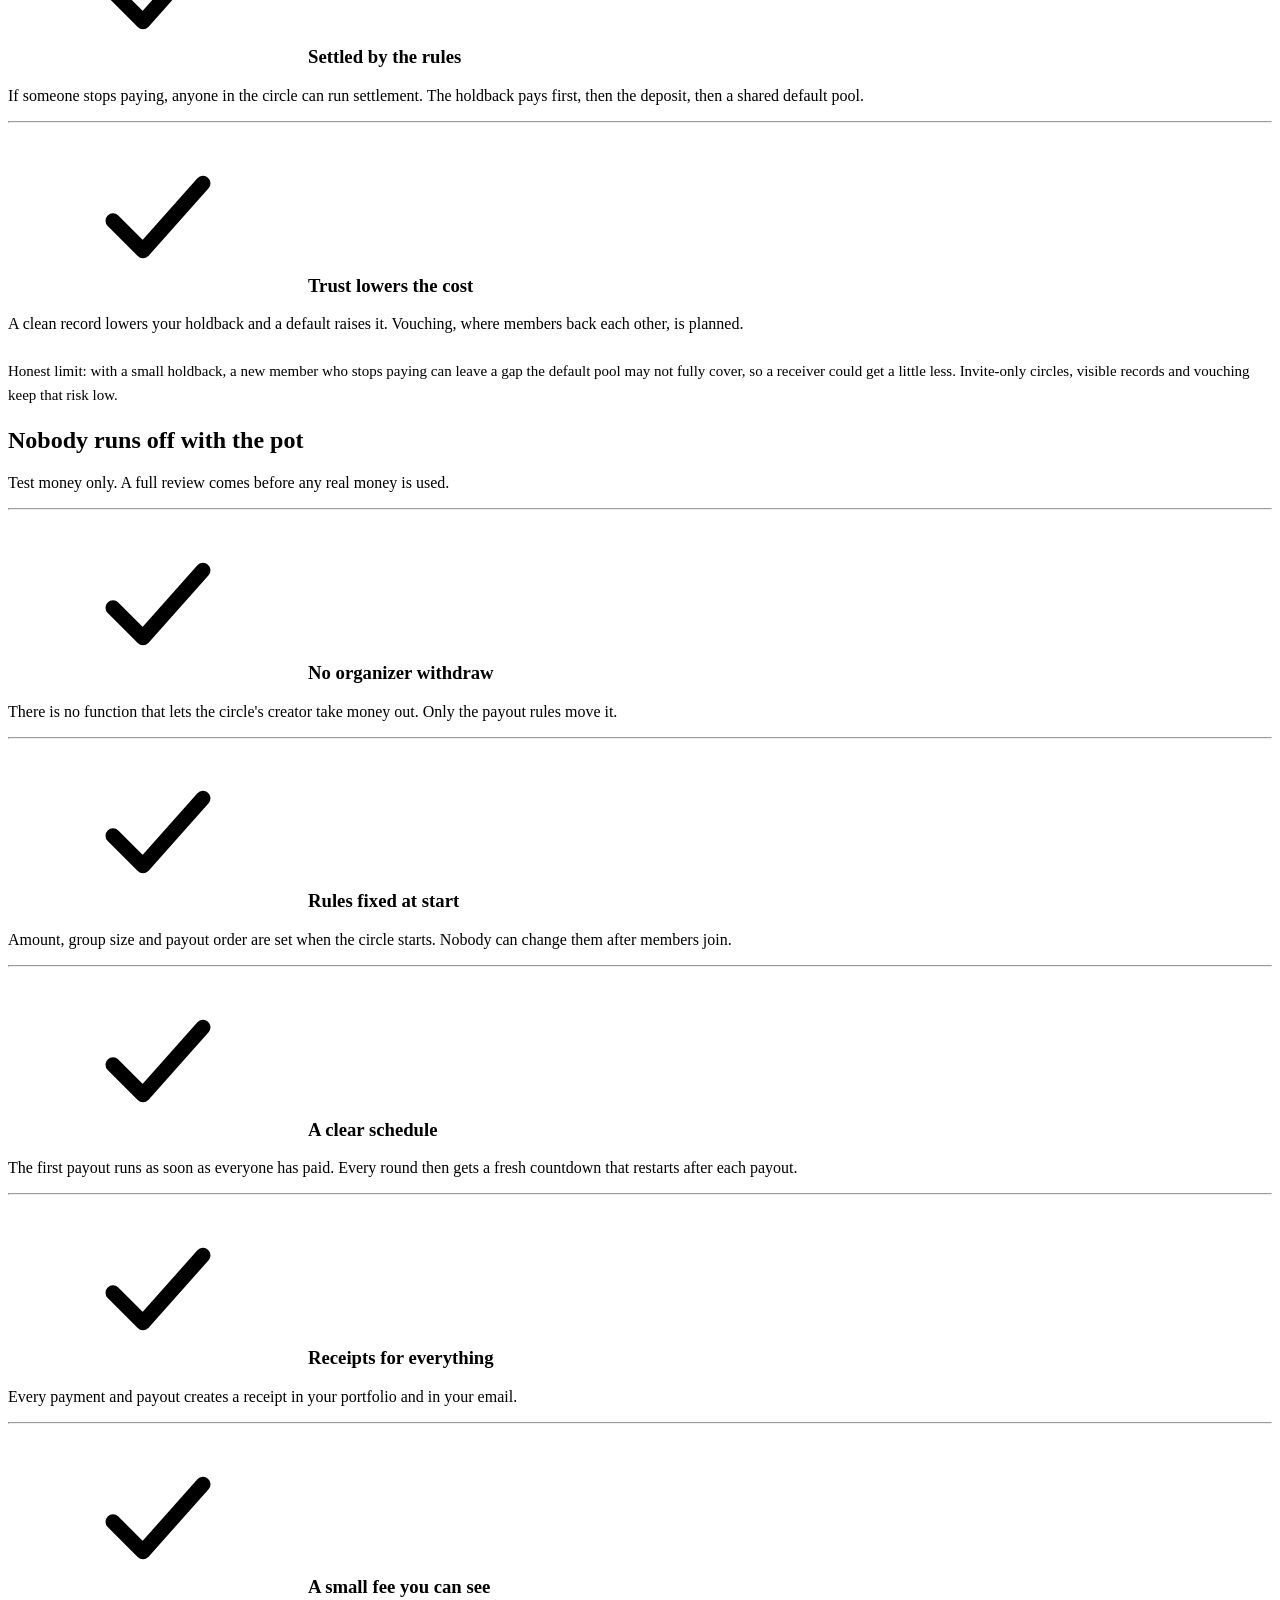
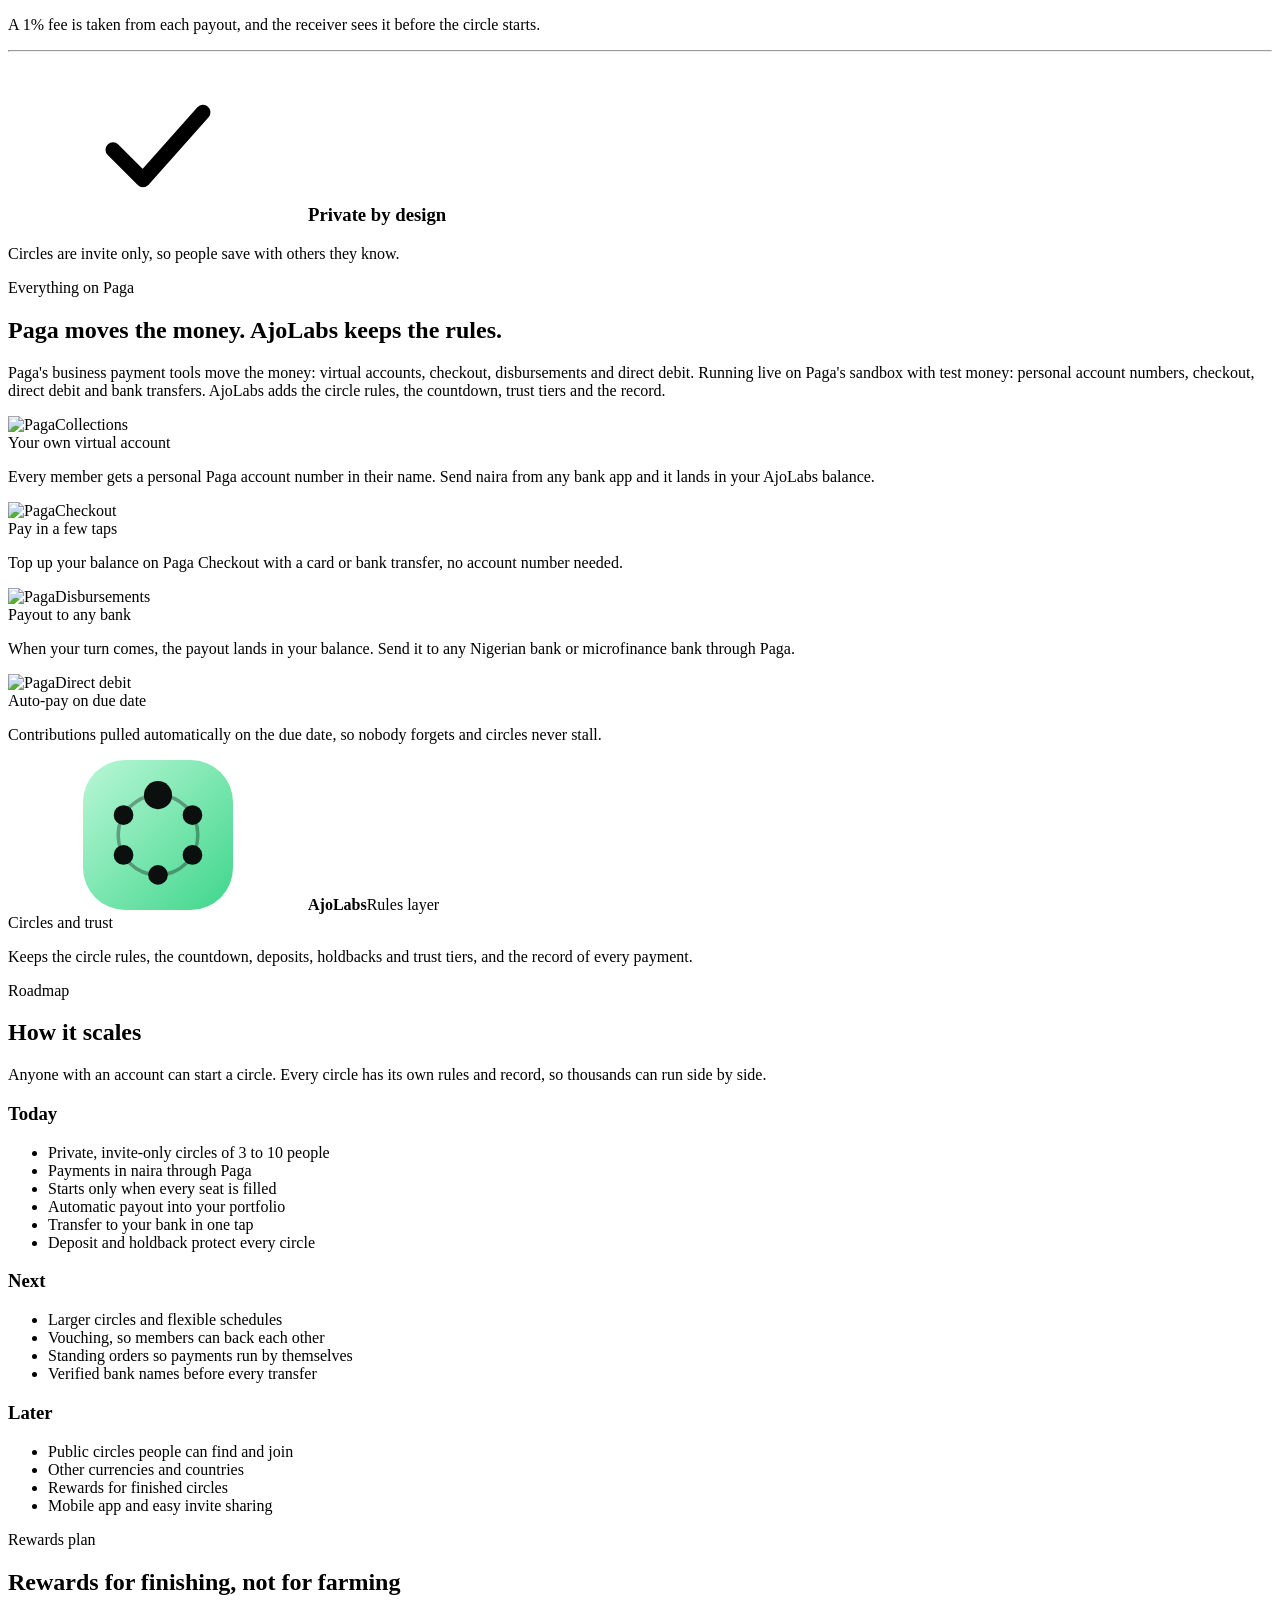
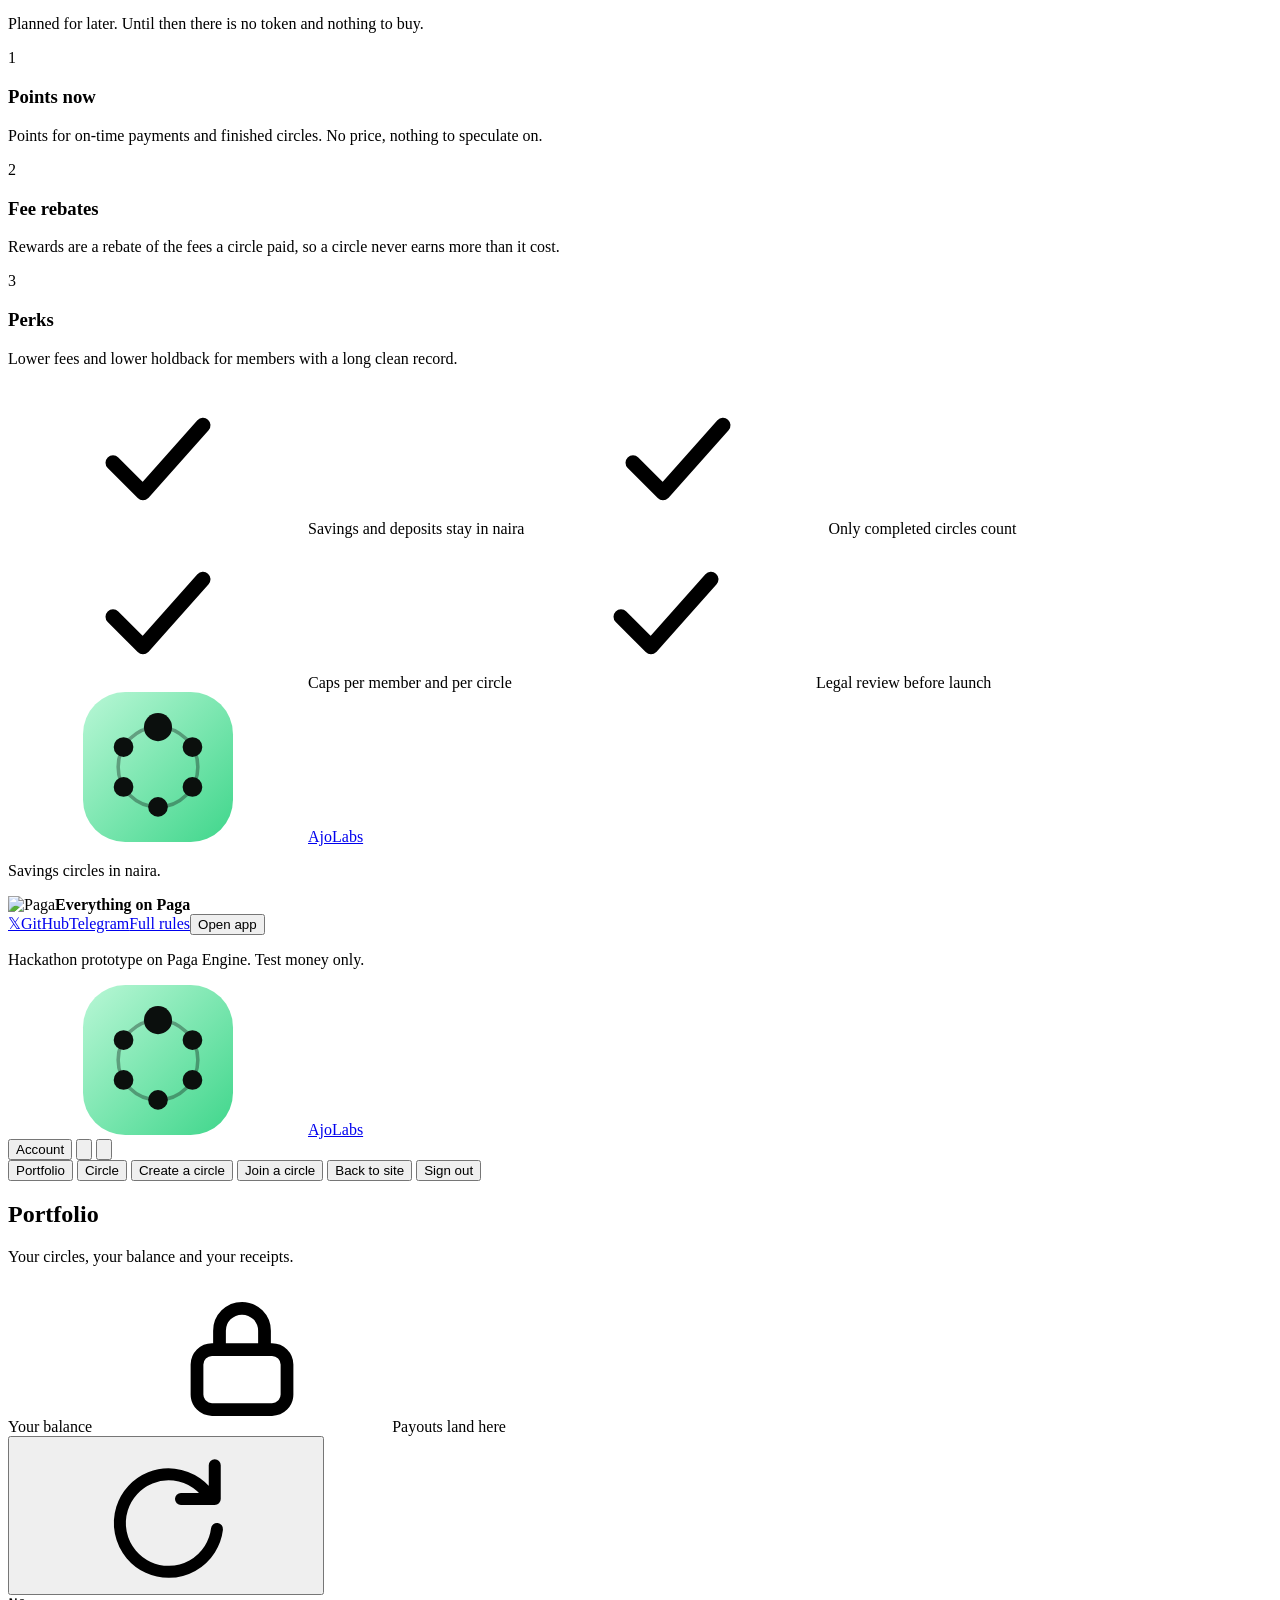
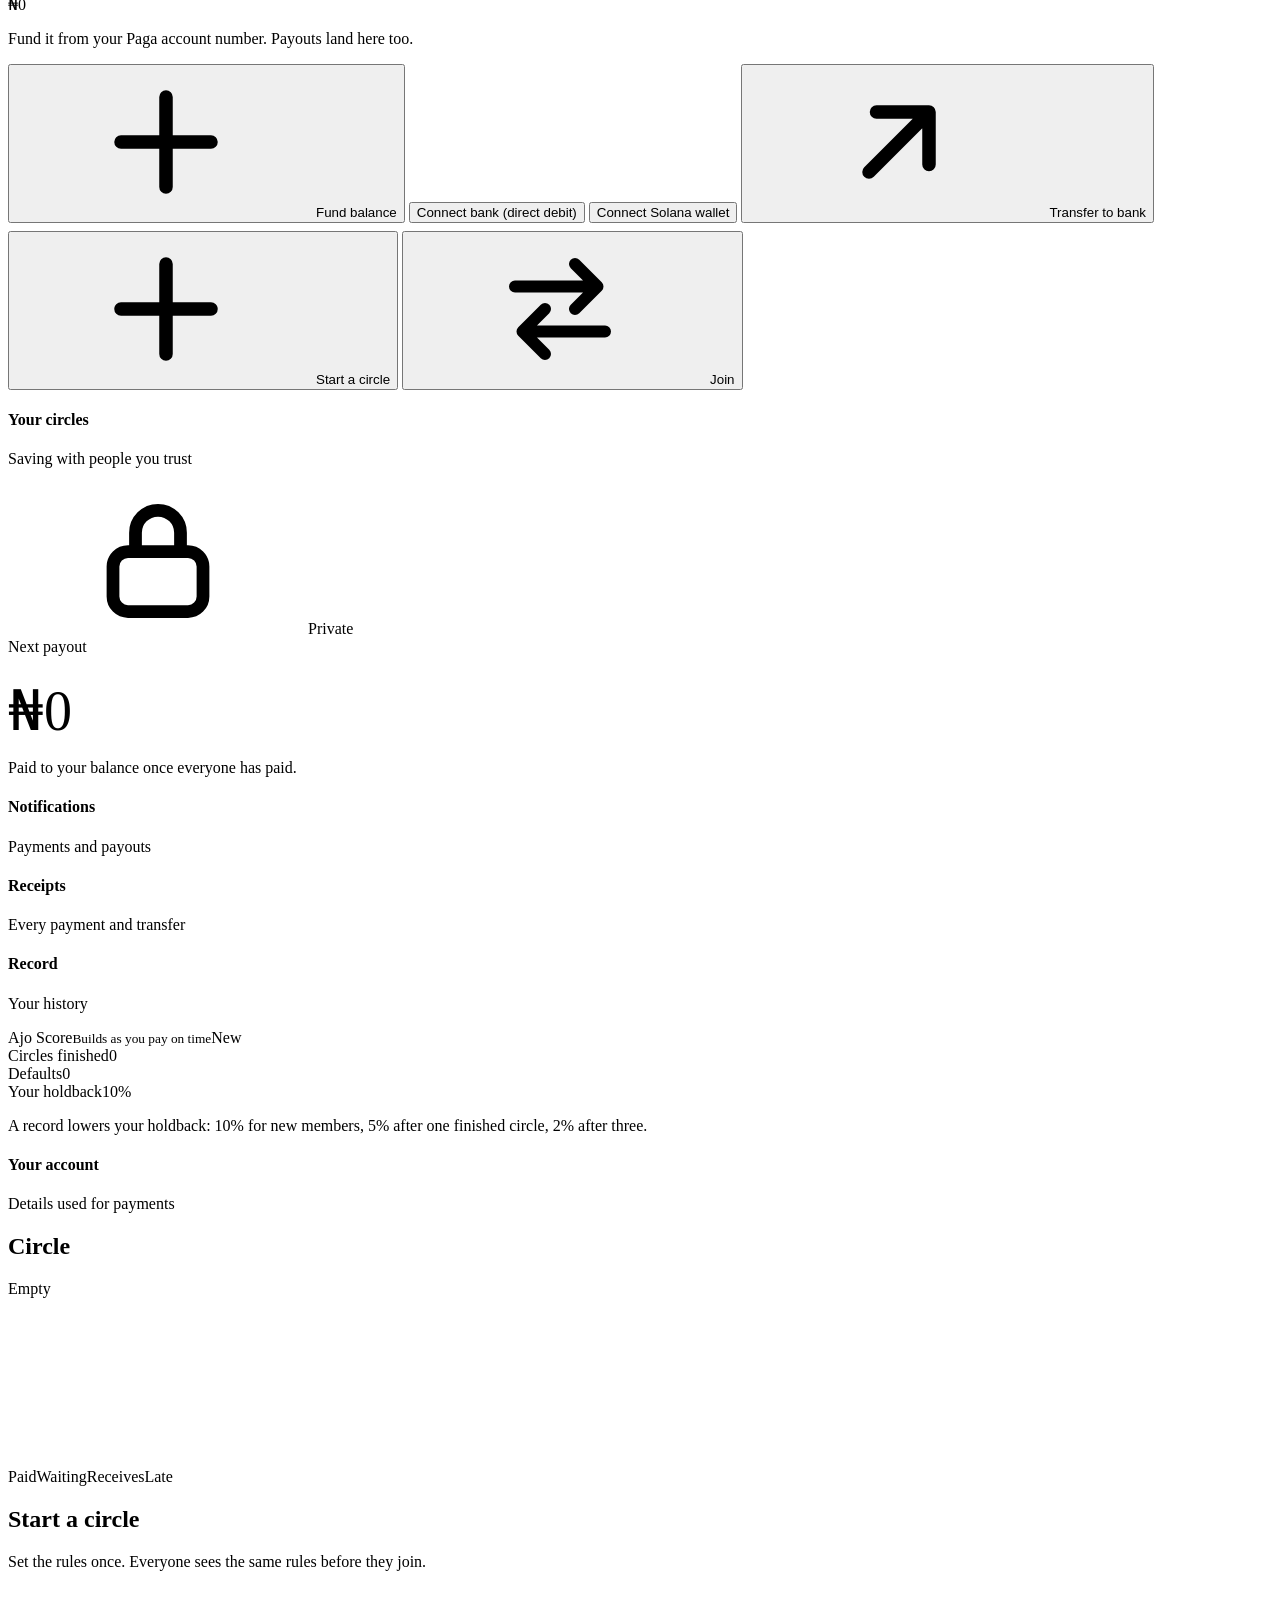
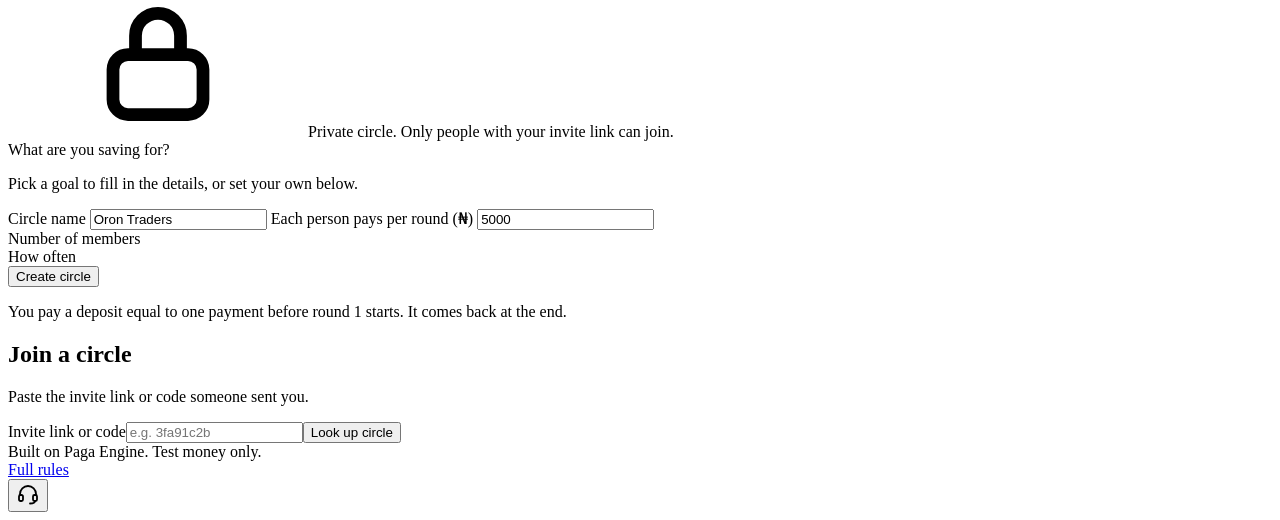
==== commit 600da937: "Circle goals and templates: one tap fills the create form, goal shown in the app Co-Authored-By: Cla" ====
--- a/public/index.html
+++ b/public/index.html
@@ -326,6 +326,9 @@
       <div class="pcard"><div class="pb"><div class="formgrid">
         <div class="fcol">
           <div class="private"><svg aria-hidden="true"><use href="#lock"/></svg><span>Private circle. Only people with your invite link can join.</span></div>
+          <div class="lbl" id="tplLbl">What are you saving for?</div>
+          <div class="tpls" id="tplRow" aria-labelledby="tplLbl"></div>
+          <p class="tplnote" id="tplNote">Pick a goal to fill in the details, or set your own below.</p>
           <label for="cName">Circle name</label>
           <input id="cName" value="Oron Traders" maxlength="28">
           <label for="cAmt">Each person pays per round (₦)</label>
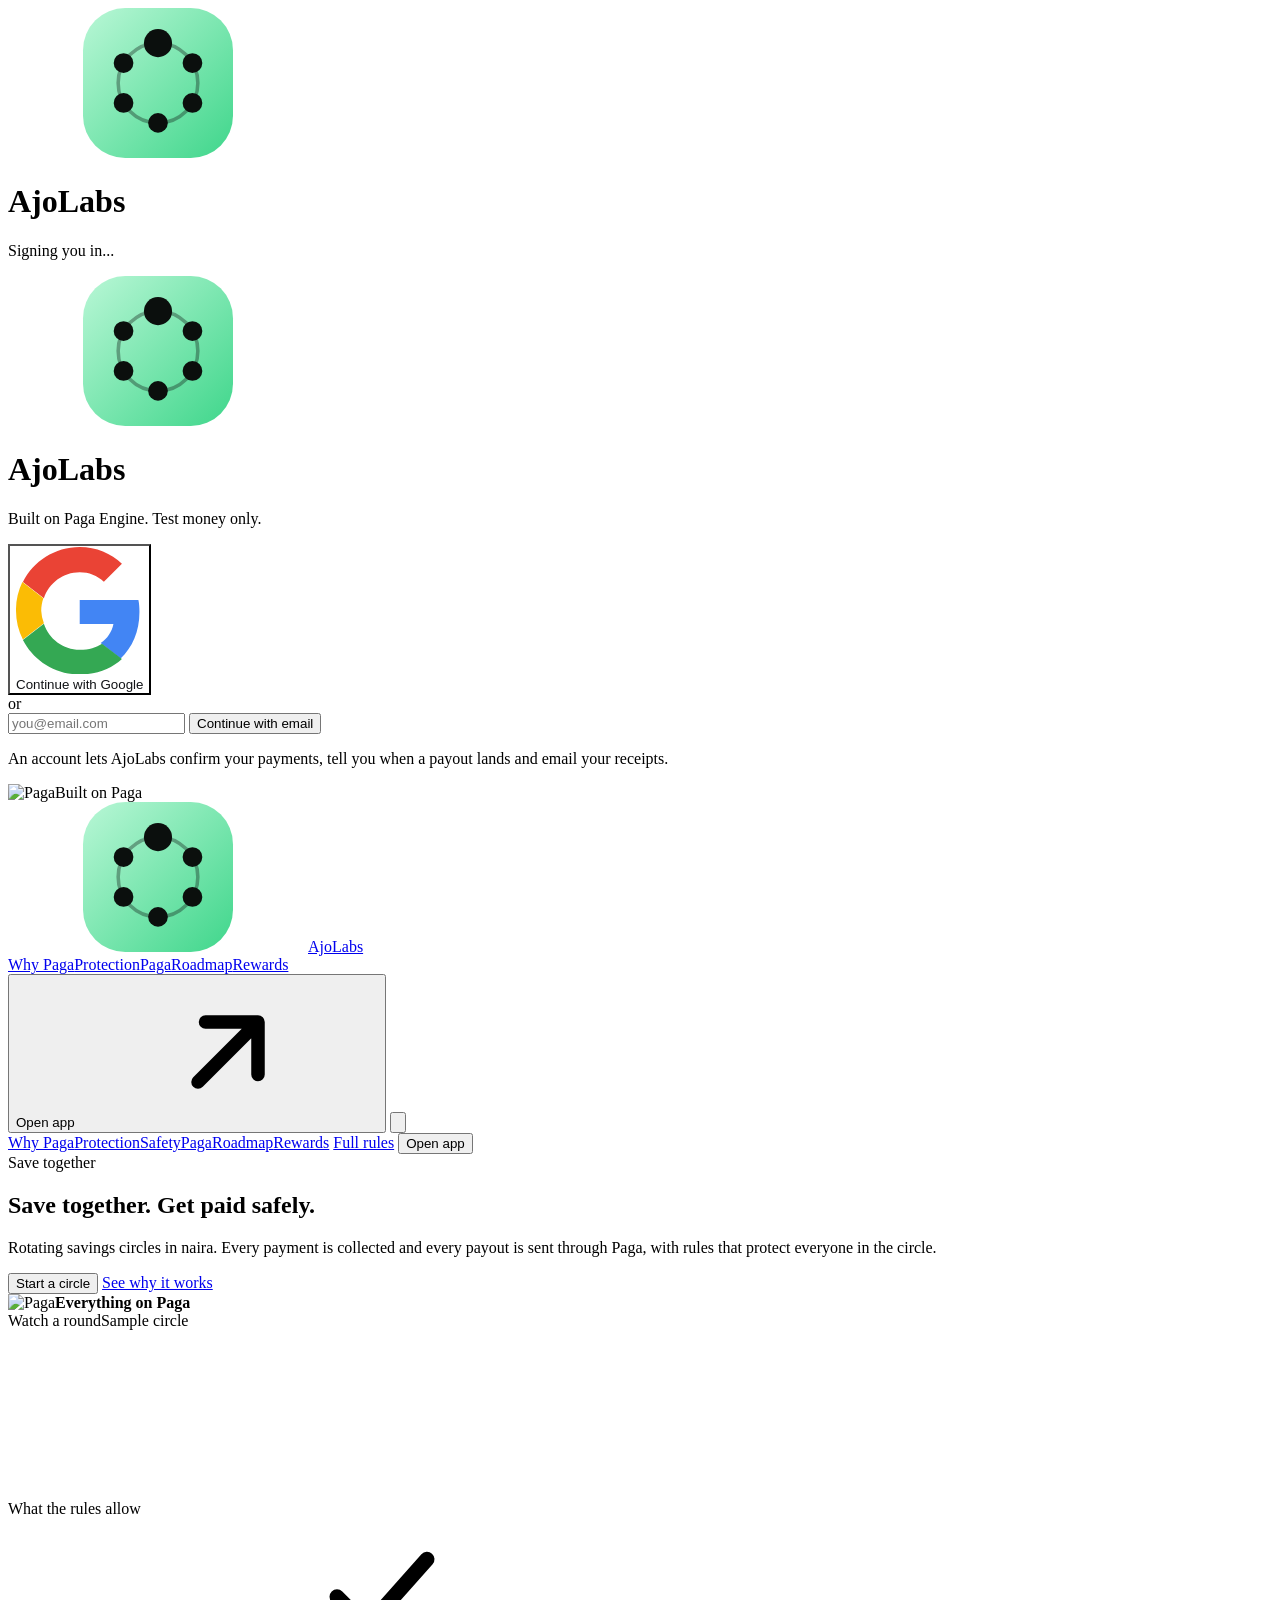
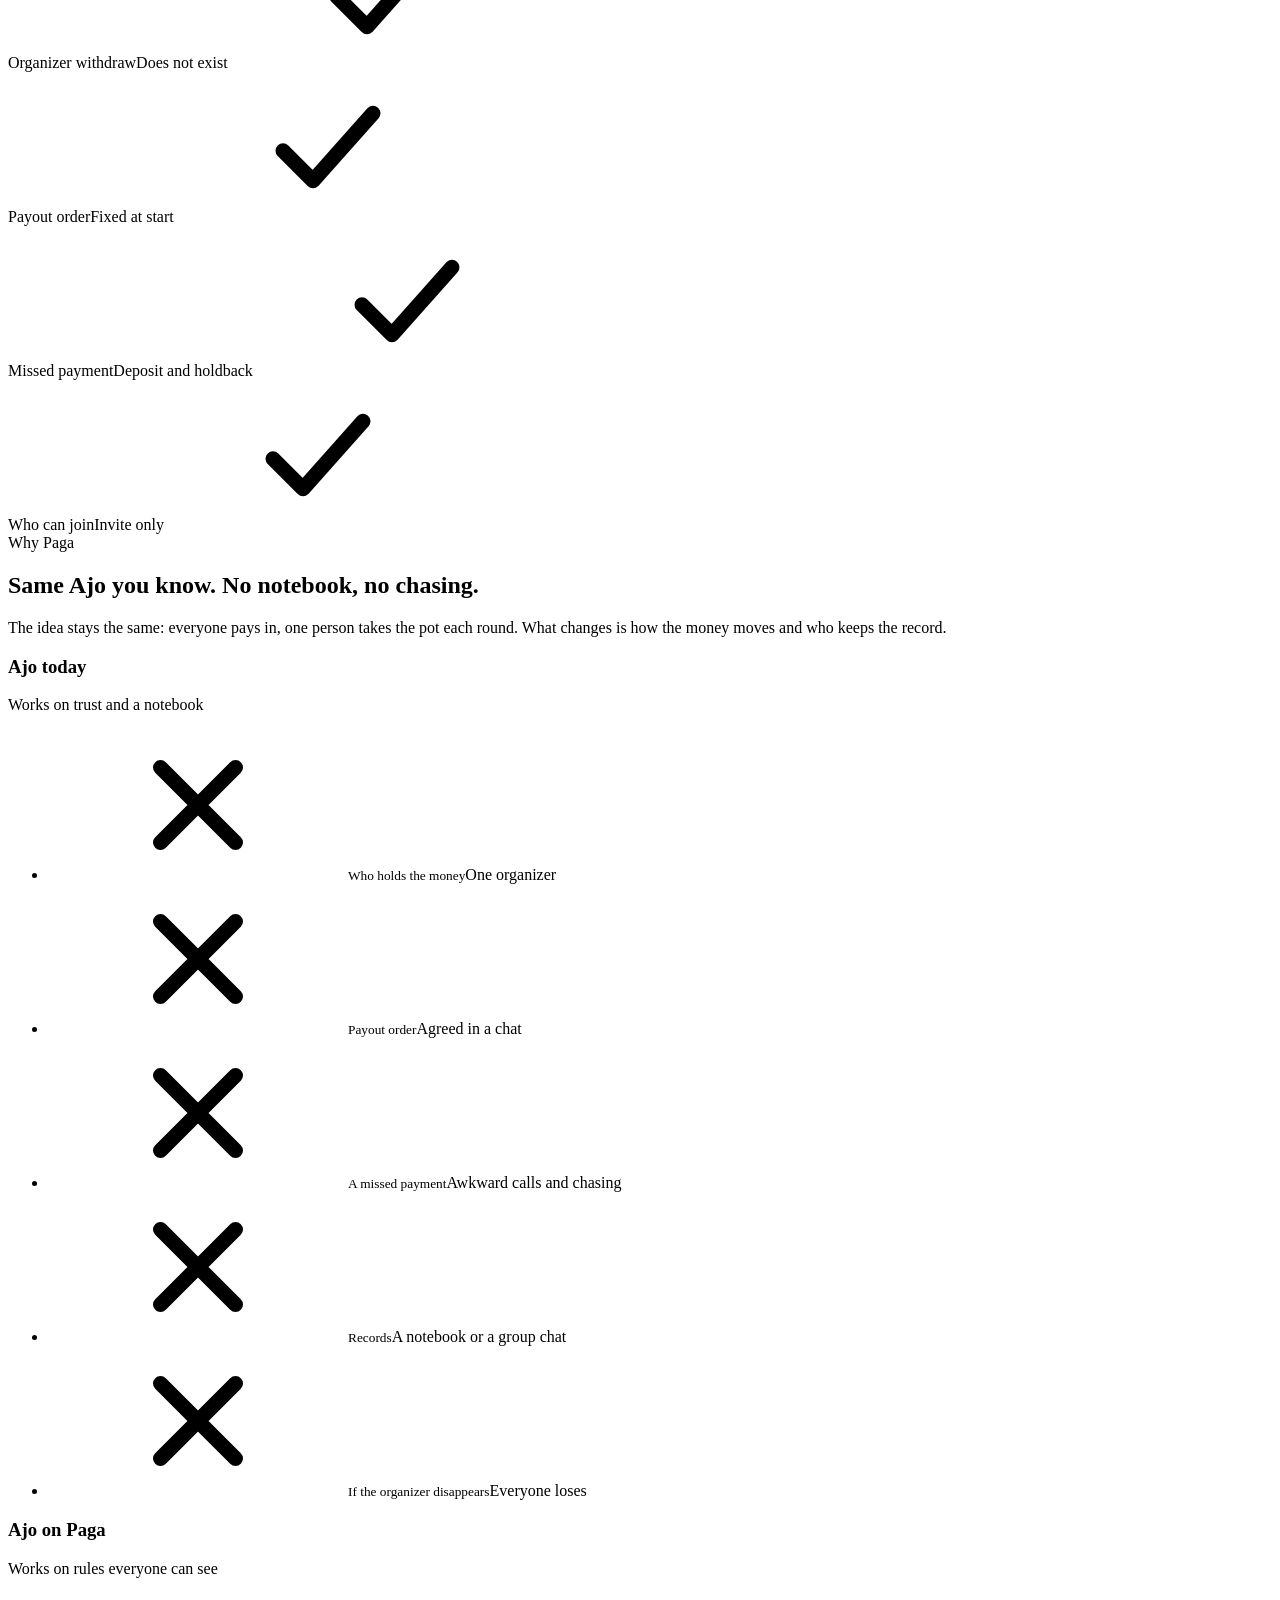
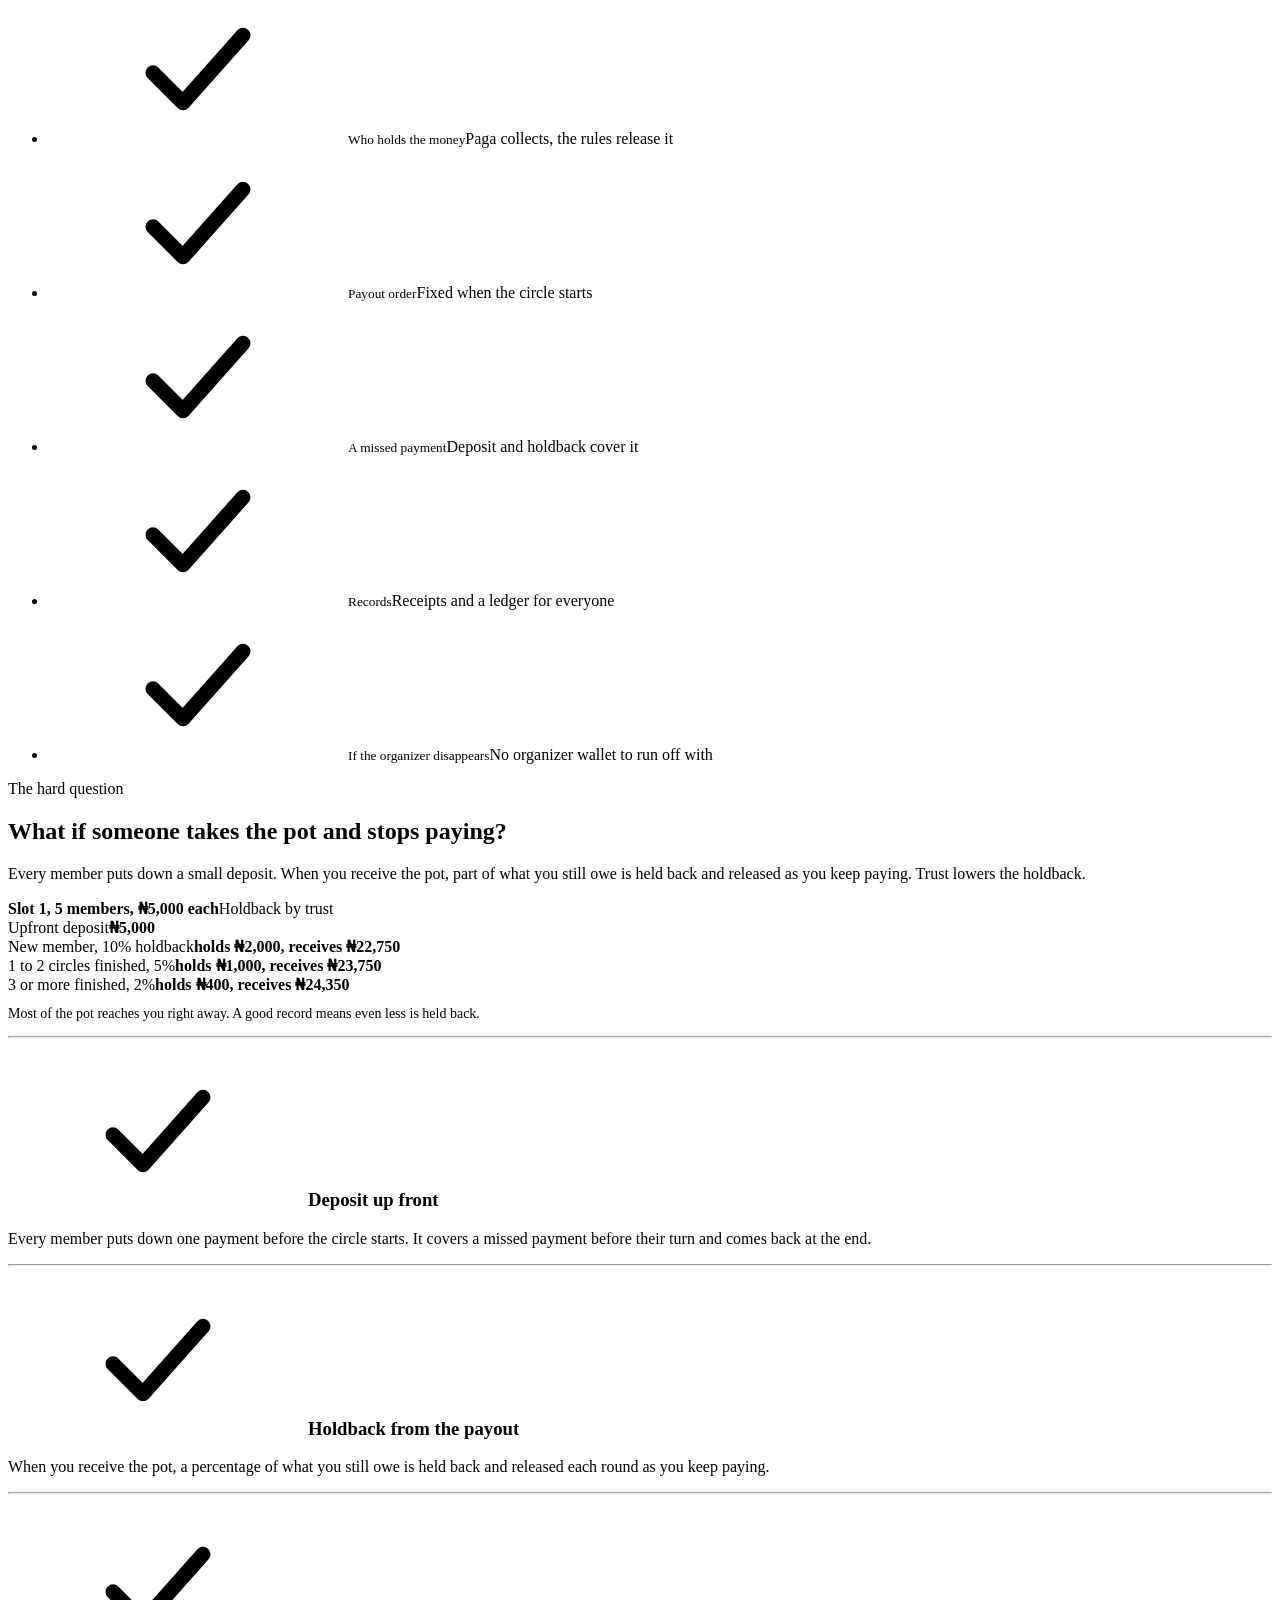
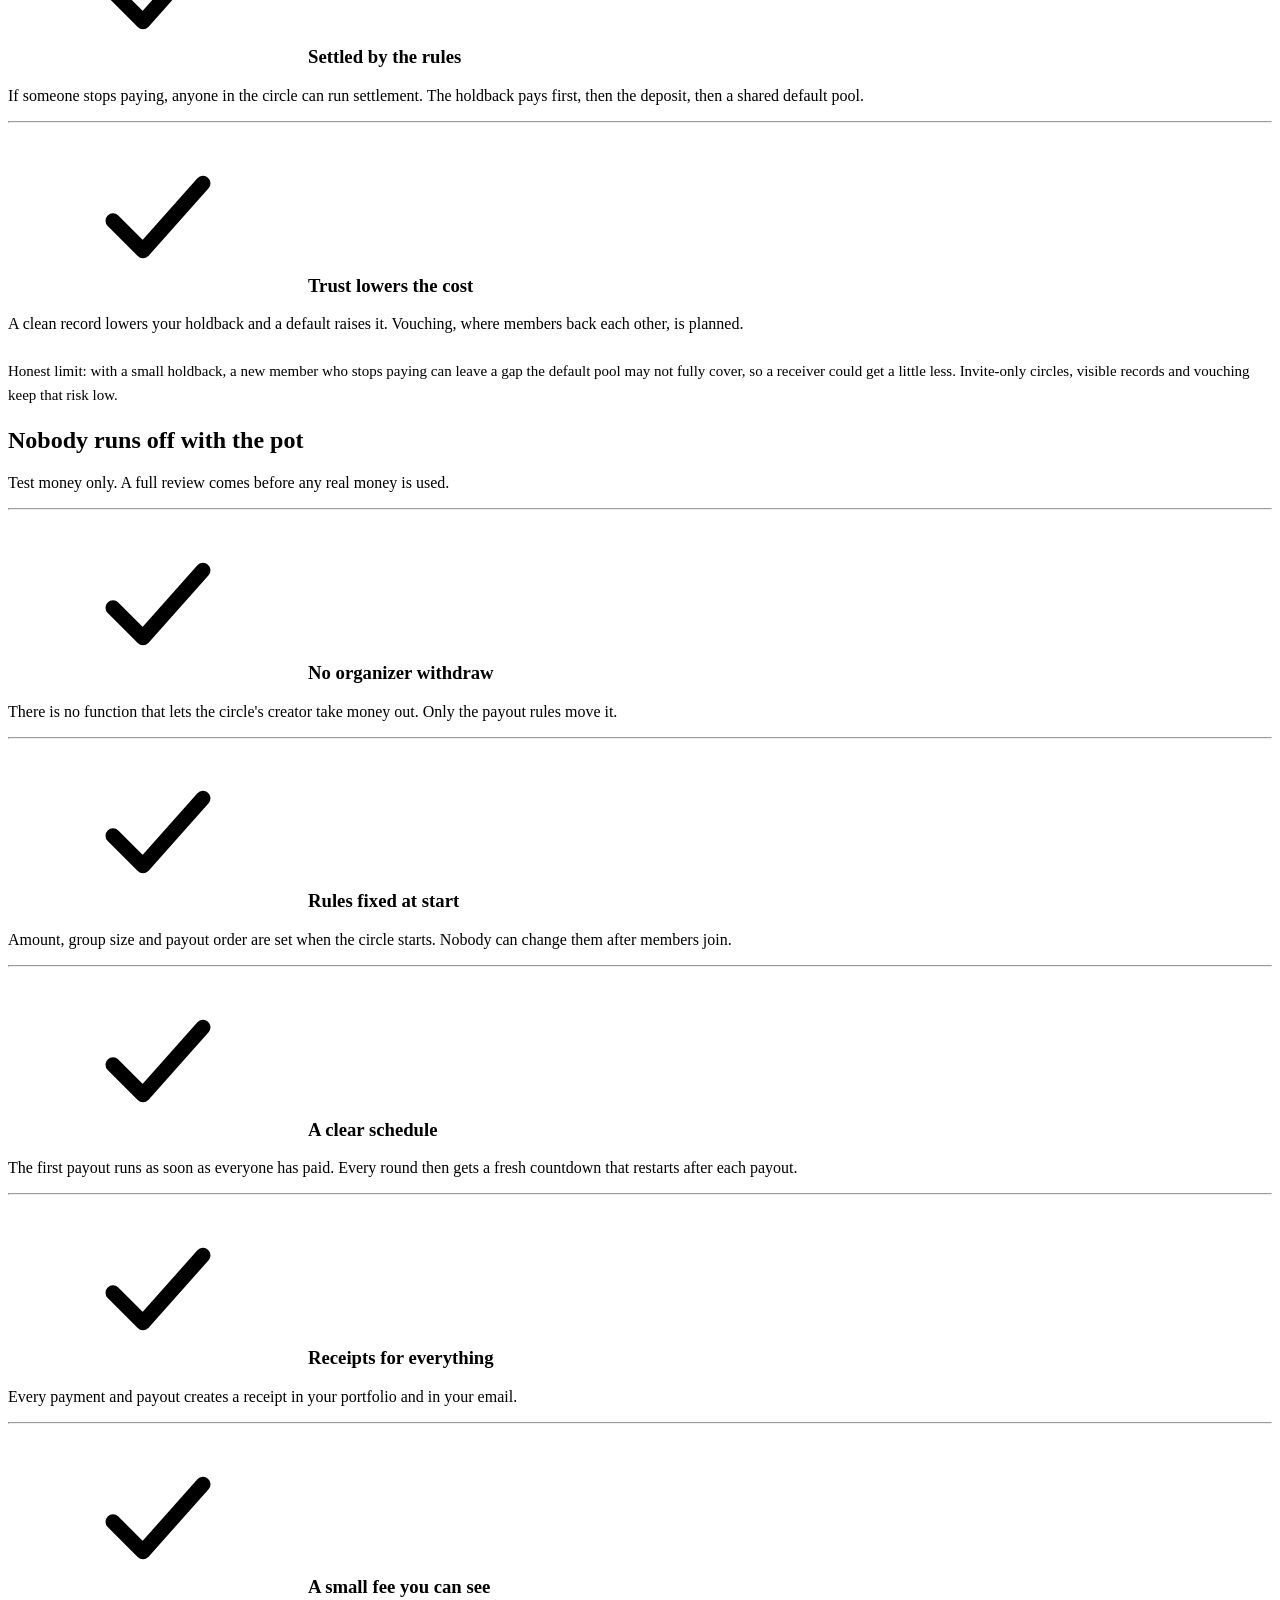
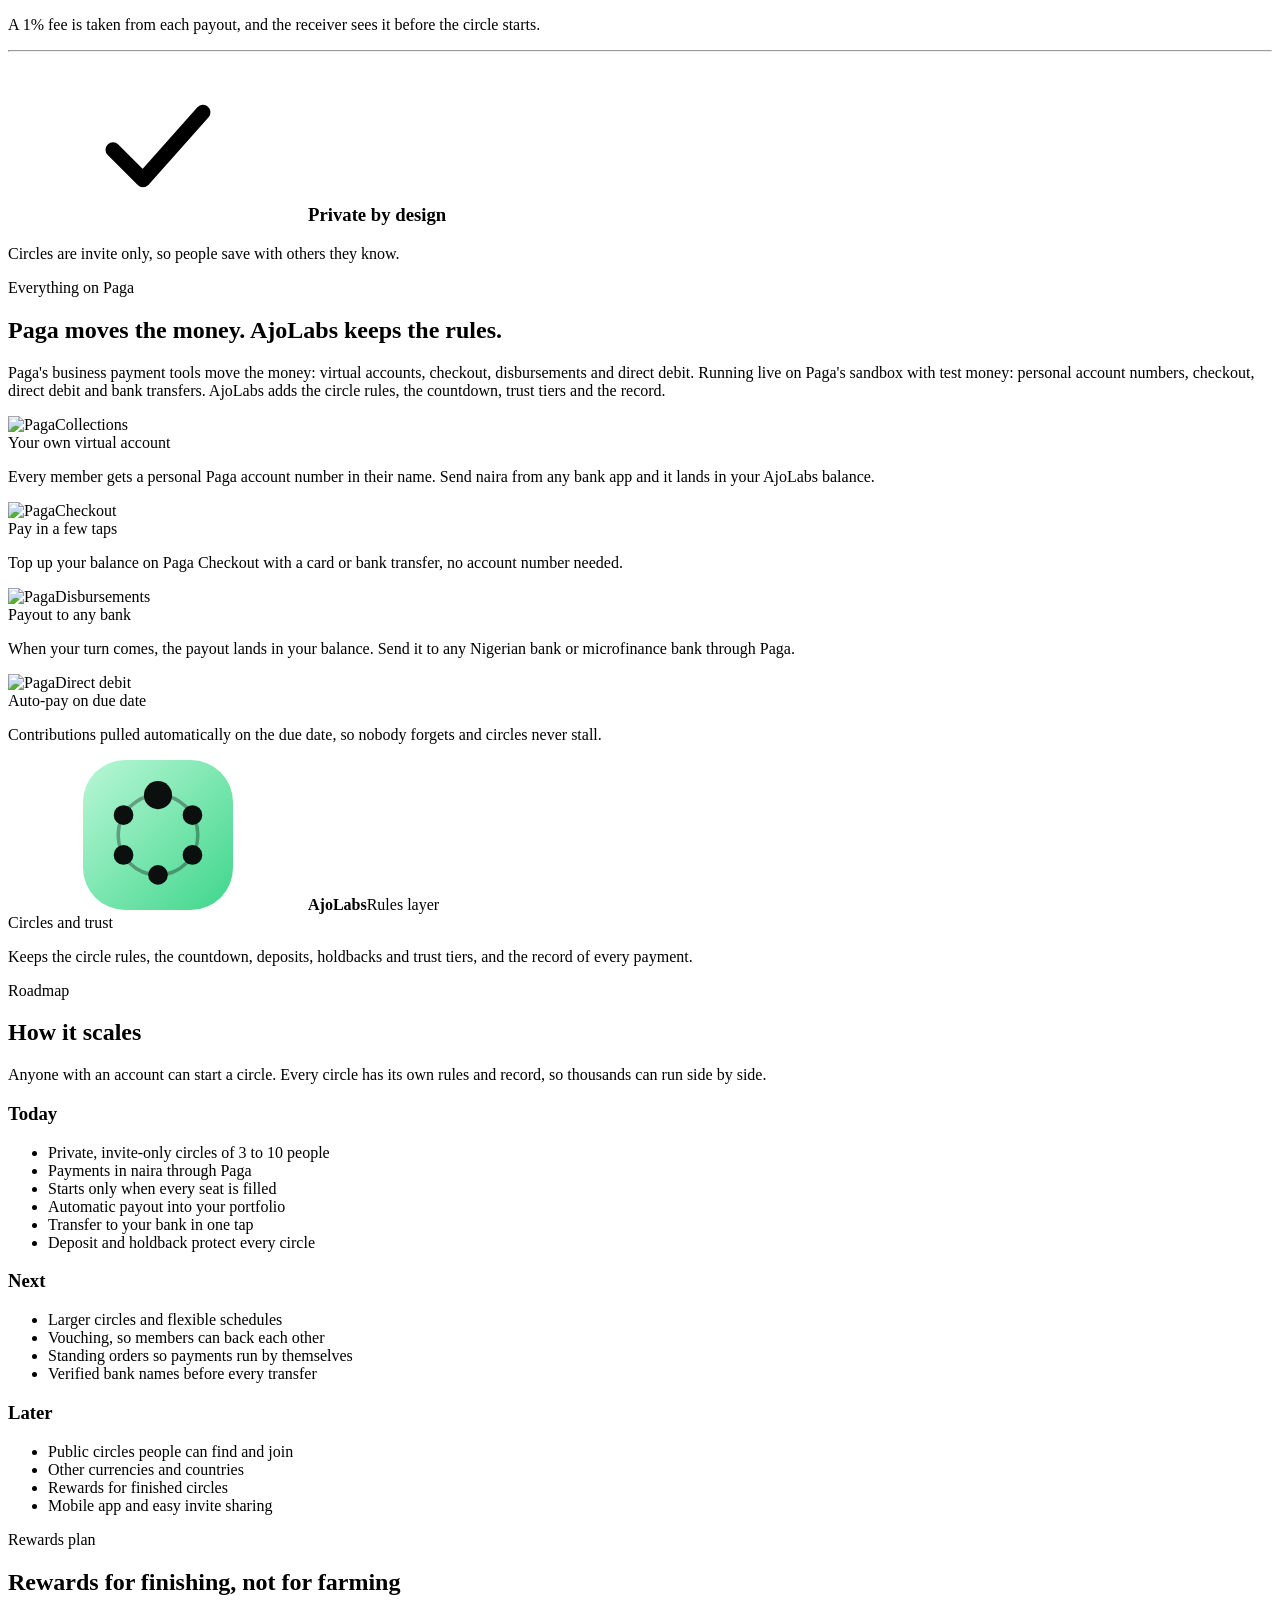
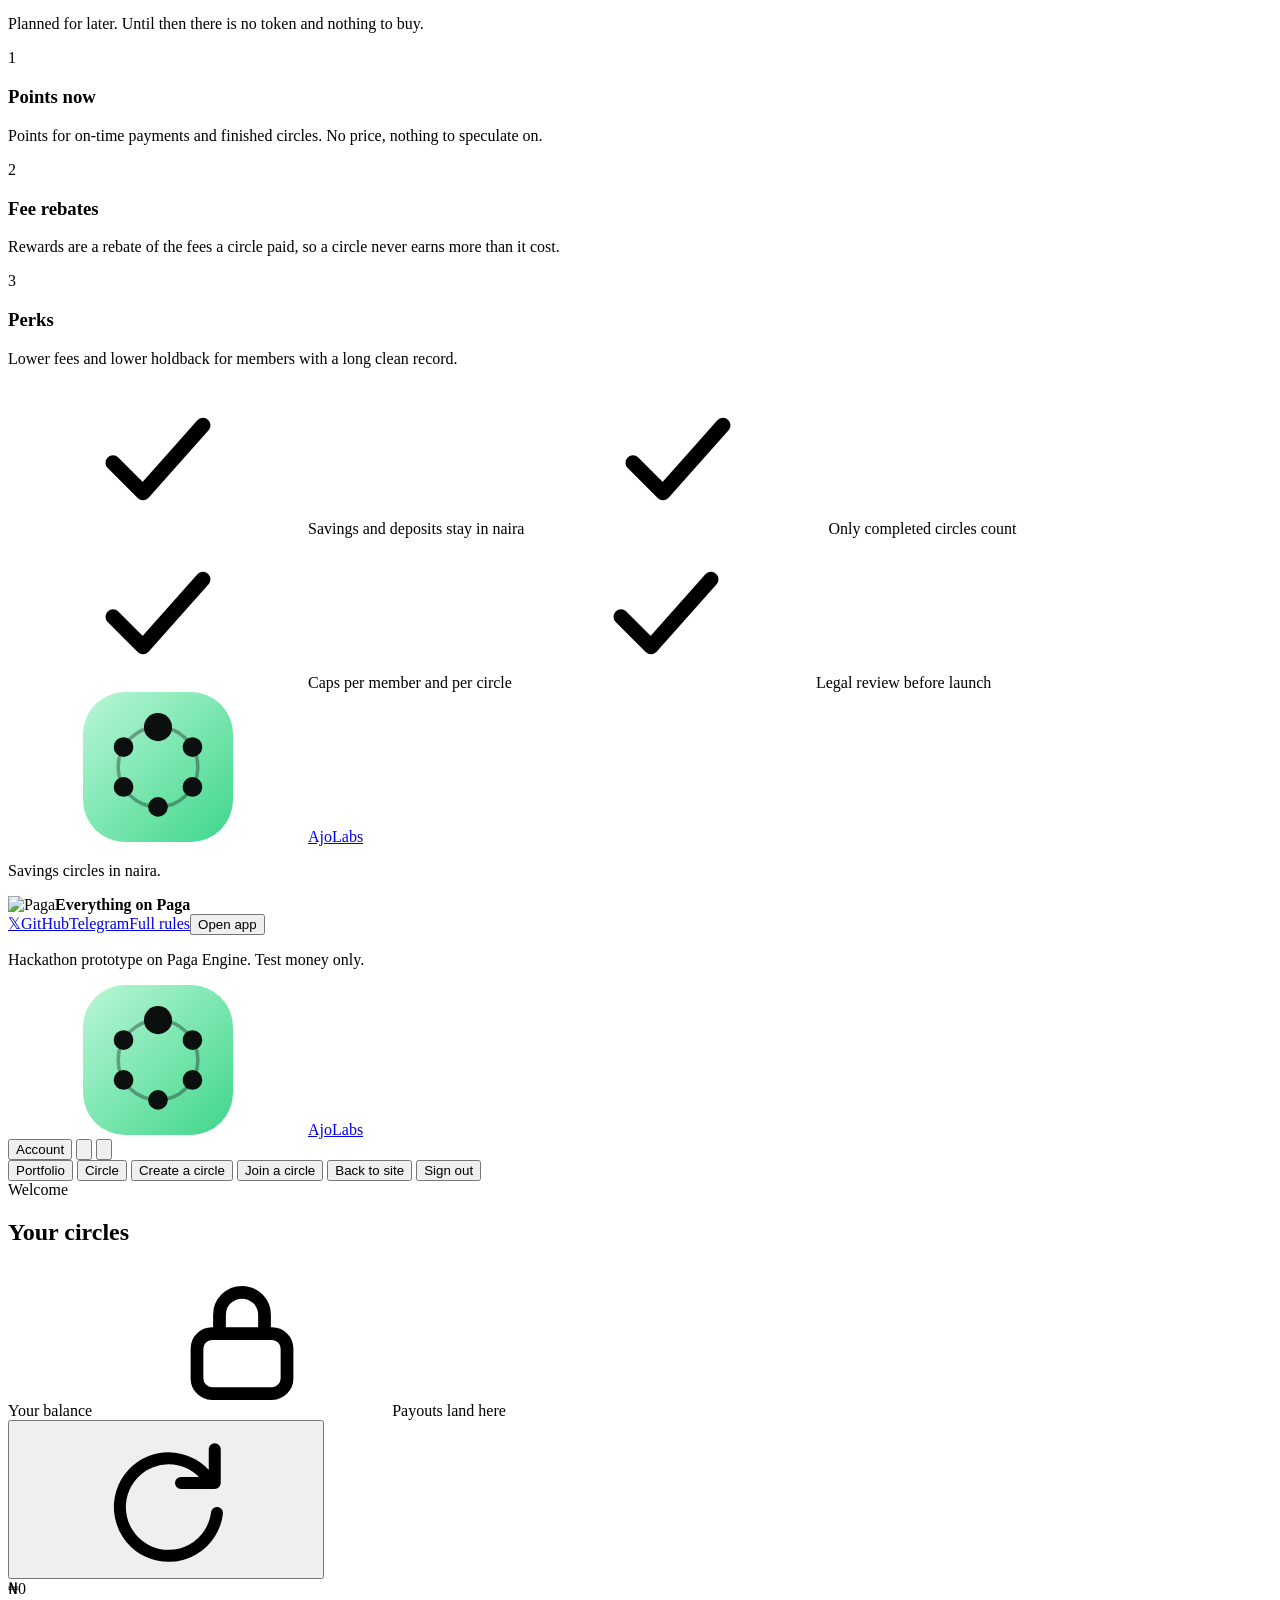
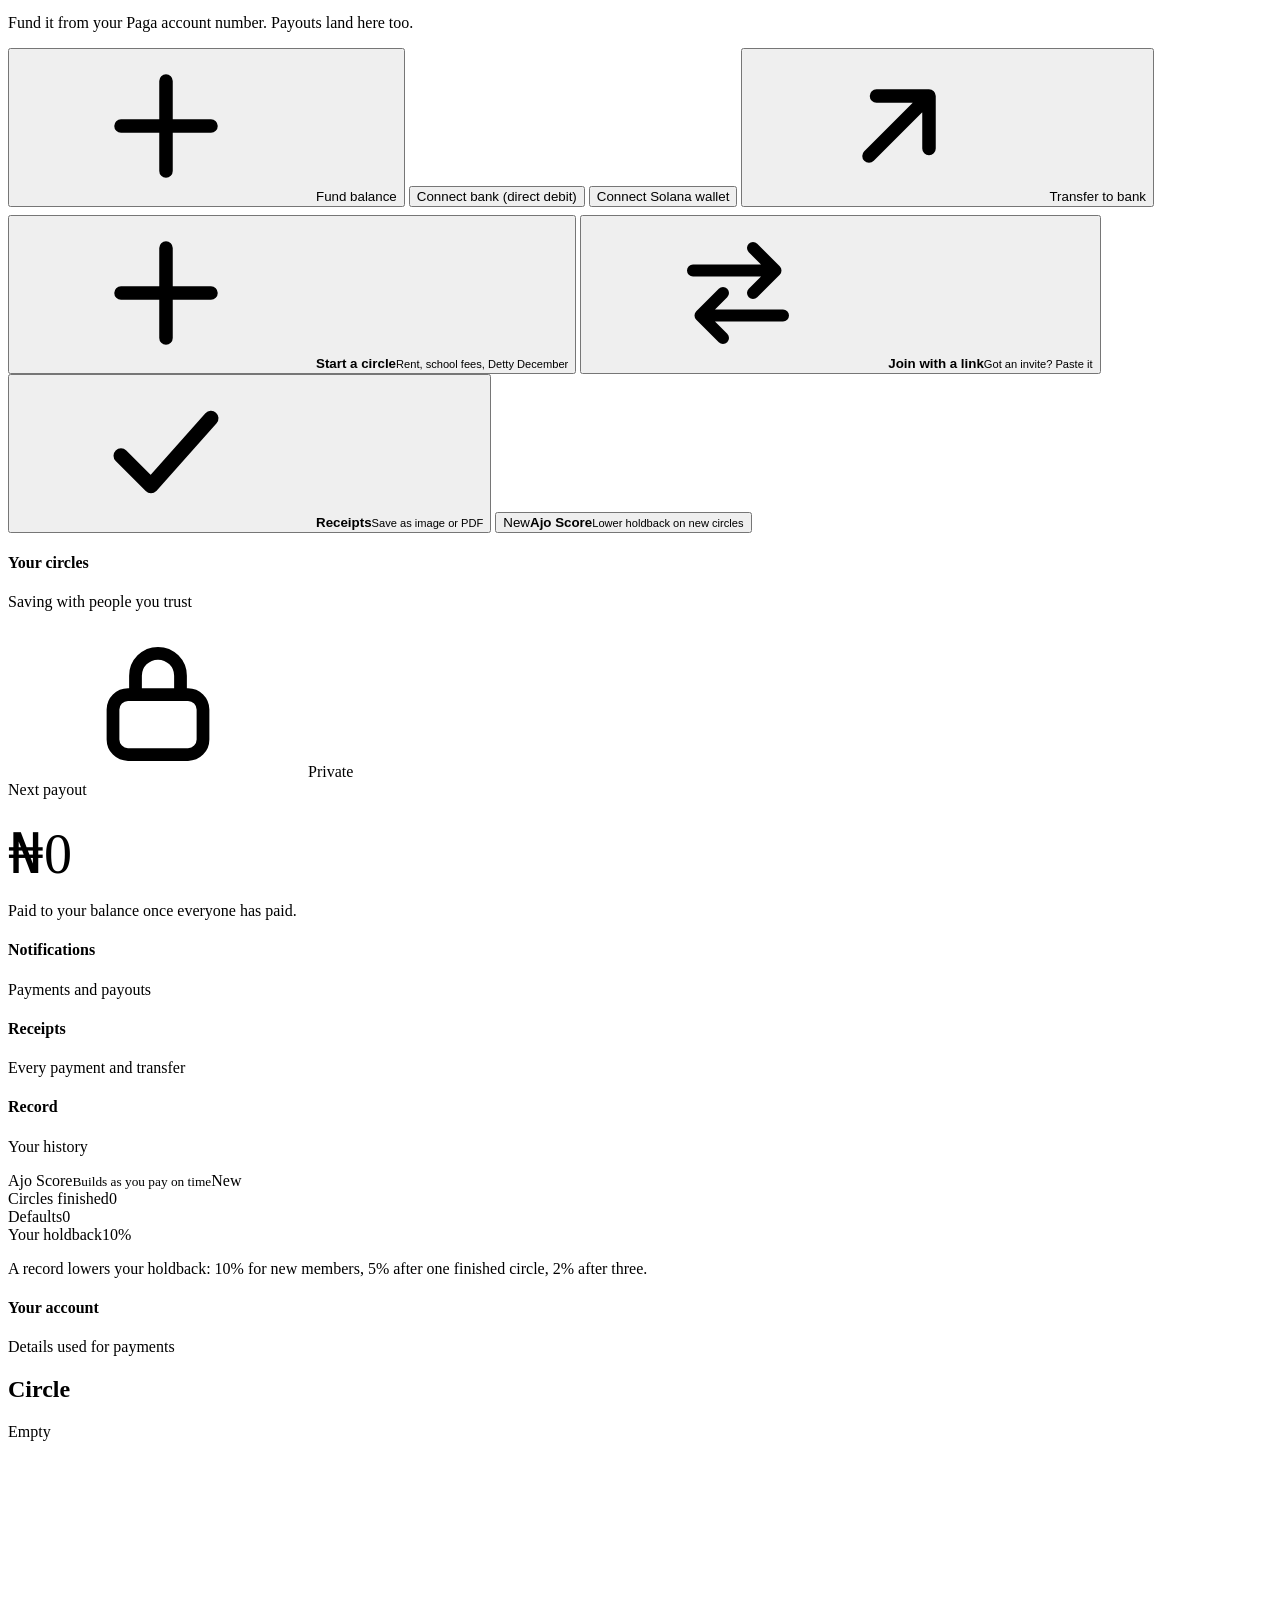
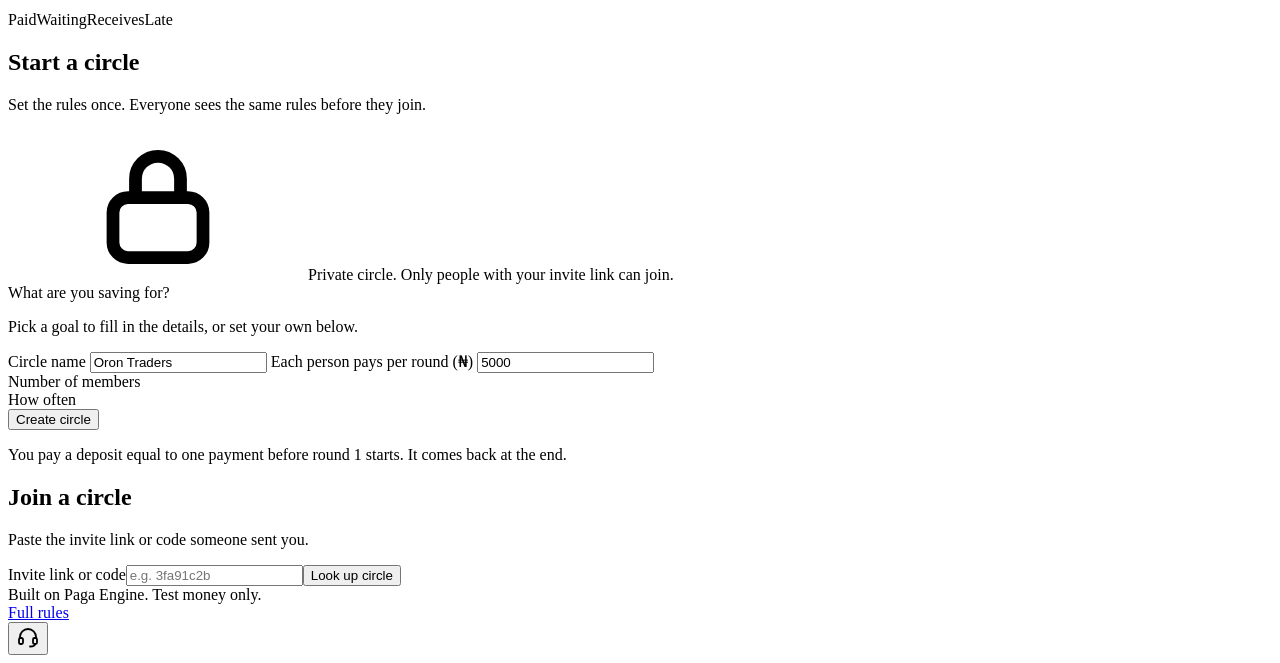
==== commit c6fcc005: "Portfolio redesign: greeting, active circle card, tiles, proof strip Co-Authored-By: Claude Sonnet 5" ====
--- a/public/index.html
+++ b/public/index.html
@@ -5,6 +5,8 @@
 <meta name="viewport" content="width=device-width, initial-scale=1">
 <title>AjoLabs</title>
 <link rel="icon" href="/favicon.svg">
+<script>(function(){try{var t=localStorage.getItem("ajo-theme")||"dark";var d=t==="auto"?(matchMedia("(prefers-color-scheme: light)").matches?"light":"dark"):t;document.documentElement.setAttribute("data-theme",d);}catch(e){document.documentElement.setAttribute("data-theme","dark")}})()</script>
+<meta name="theme-color" content="#111316">
 <script>if("serviceWorker"in navigator)addEventListener("load",()=>navigator.serviceWorker.register("/sw.js").catch(()=>{}))</script>
 <link rel="preconnect" href="https://esm.sh" crossorigin>
 <link rel="modulepreload" href="https://esm.sh/react@18.3.1">
@@ -69,7 +71,7 @@
     <nav class="dnav" aria-label="Sections"><a href="#compare">Why Paga</a><a href="#collateral">Protection</a><a href="#paga">Paga</a><a href="#scale">Roadmap</a><a href="#token">Rewards</a></nav>
     <div class="topr">
       <button class="pill mint" data-open="portfolio">Open app <svg class="i" aria-hidden="true"><use href="#arrow"/></svg></button>
-      <button class="menu" id="menuBtn" aria-label="Menu" aria-expanded="false" aria-controls="menuSheet"><svg viewBox="0 0 28 28" aria-hidden="true"><path d="M5 10h18M5 18h18" stroke="#fff" stroke-width="2" stroke-linecap="round"/></svg></button>
+      <button class="menu" id="menuBtn" aria-label="Menu" aria-expanded="false" aria-controls="menuSheet"><svg viewBox="0 0 28 28" aria-hidden="true"><path d="M5 10h18M5 18h18" stroke="currentColor" stroke-width="2" stroke-linecap="round"/></svg></button>
     </div>
   </header>
   <nav class="menusheet" id="menuSheet" aria-label="Site menu">
@@ -241,8 +243,8 @@
     <div class="segc navseg" id="navSeg"></div>
     <div class="r">
       <button class="pill sm conn on" id="walletPill">Account</button>
-      <button class="menu" id="appMenuBtn" aria-label="Menu" aria-expanded="false" aria-controls="appMenu"><svg viewBox="0 0 28 28" aria-hidden="true"><path d="M5 10h18M5 18h18" stroke="#fff" stroke-width="2" stroke-linecap="round"/></svg></button>
-      <button class="xbtn" id="closeApp" aria-label="Close app"><svg viewBox="0 0 16 16" aria-hidden="true"><path d="M3 3l10 10M13 3L3 13" stroke="#fff" stroke-width="1.8" stroke-linecap="round"/></svg></button>
+      <button class="menu" id="appMenuBtn" aria-label="Menu" aria-expanded="false" aria-controls="appMenu"><svg viewBox="0 0 28 28" aria-hidden="true"><path d="M5 10h18M5 18h18" stroke="currentColor" stroke-width="2" stroke-linecap="round"/></svg></button>
+      <button class="xbtn" id="closeApp" aria-label="Close app"><svg viewBox="0 0 16 16" aria-hidden="true"><path d="M3 3l10 10M13 3L3 13" stroke="currentColor" stroke-width="1.8" stroke-linecap="round"/></svg></button>
     </div>
   </div>
   <nav class="appmenu" id="appMenu" aria-label="App pages">
@@ -256,8 +258,7 @@
 
   <div class="appmain" id="appmain">
     <section class="page on" id="p-portfolio" aria-label="Portfolio">
-      <h2>Portfolio</h2>
-      <p class="alede">Your circles, your balance and your receipts.</p>
+      <div class="hello"><div class="hsub" id="helloSub">Welcome</div><h2 id="helloH">Your circles</h2></div>
       <div class="col1">
         <div class="pcard gb spot"><div class="pbody">
           <div class="row"><span class="ptitle">Your balance</span><span class="ptag g"><svg aria-hidden="true"><use href="#lock"/></svg>Payouts land here</span></div>
@@ -269,11 +270,15 @@
           <button class="pill outline block abtn" id="pfWallet" style="margin-bottom:8px"><span id="pfWalletTxt">Connect Solana wallet</span></button>
           <div class="card" id="pfUsd" style="display:none;margin:0 0 10px"><div class="row"><span>Wallet (USD) · devnet</span><b id="pfUsdTot">$0.00</b></div><div class="row" style="margin-top:8px;font-size:13px"><span class="muted" id="pfUsdDet"></span><button class="pill sm abtn" id="pfUsdRef" style="background:transparent;border:1px solid var(--line);color:inherit">Refresh</button></div></div>
           <button class="pill outline block abtn" id="pfWithdraw"><svg aria-hidden="true"><use href="#arrow"/></svg><span>Transfer to bank</span></button>
-          <div class="two">
-            <button class="pill outline" data-page="create"><svg aria-hidden="true"><use href="#plus"/></svg>Start a circle</button>
-            <button class="pill outline" data-page="join"><svg aria-hidden="true"><use href="#swap"/></svg>Join</button>
-          </div>
         </div></div>
+        <div id="activeCard"></div>
+        <div class="tiles">
+          <button class="tile" data-page="create"><svg aria-hidden="true"><use href="#plus"/></svg><b>Start a circle</b><small>Rent, school fees, Detty December</small></button>
+          <button class="tile" data-page="join"><svg aria-hidden="true"><use href="#swap"/></svg><b>Join with a link</b><small>Got an invite? Paste it</small></button>
+          <button class="tile" id="tileRc"><svg aria-hidden="true"><use href="#check"/></svg><b>Receipts</b><small>Save as image or PDF</small></button>
+          <button class="tile" id="tileScore"><span class="tnum" id="tileScoreN">New</span><b id="tileScoreL">Ajo Score</b><small>Lower holdback on new circles</small></button>
+        </div>
+        <div class="proofstrip" id="proofStrip" hidden></div>
         <div class="pcard">
           <div class="ph"><div><h4>Your circles</h4><p>Saving with people you trust</p></div><span class="ptag g"><svg aria-hidden="true"><use href="#lock"/></svg>Private</span></div>
           <div class="pb" id="circlesBody"></div>
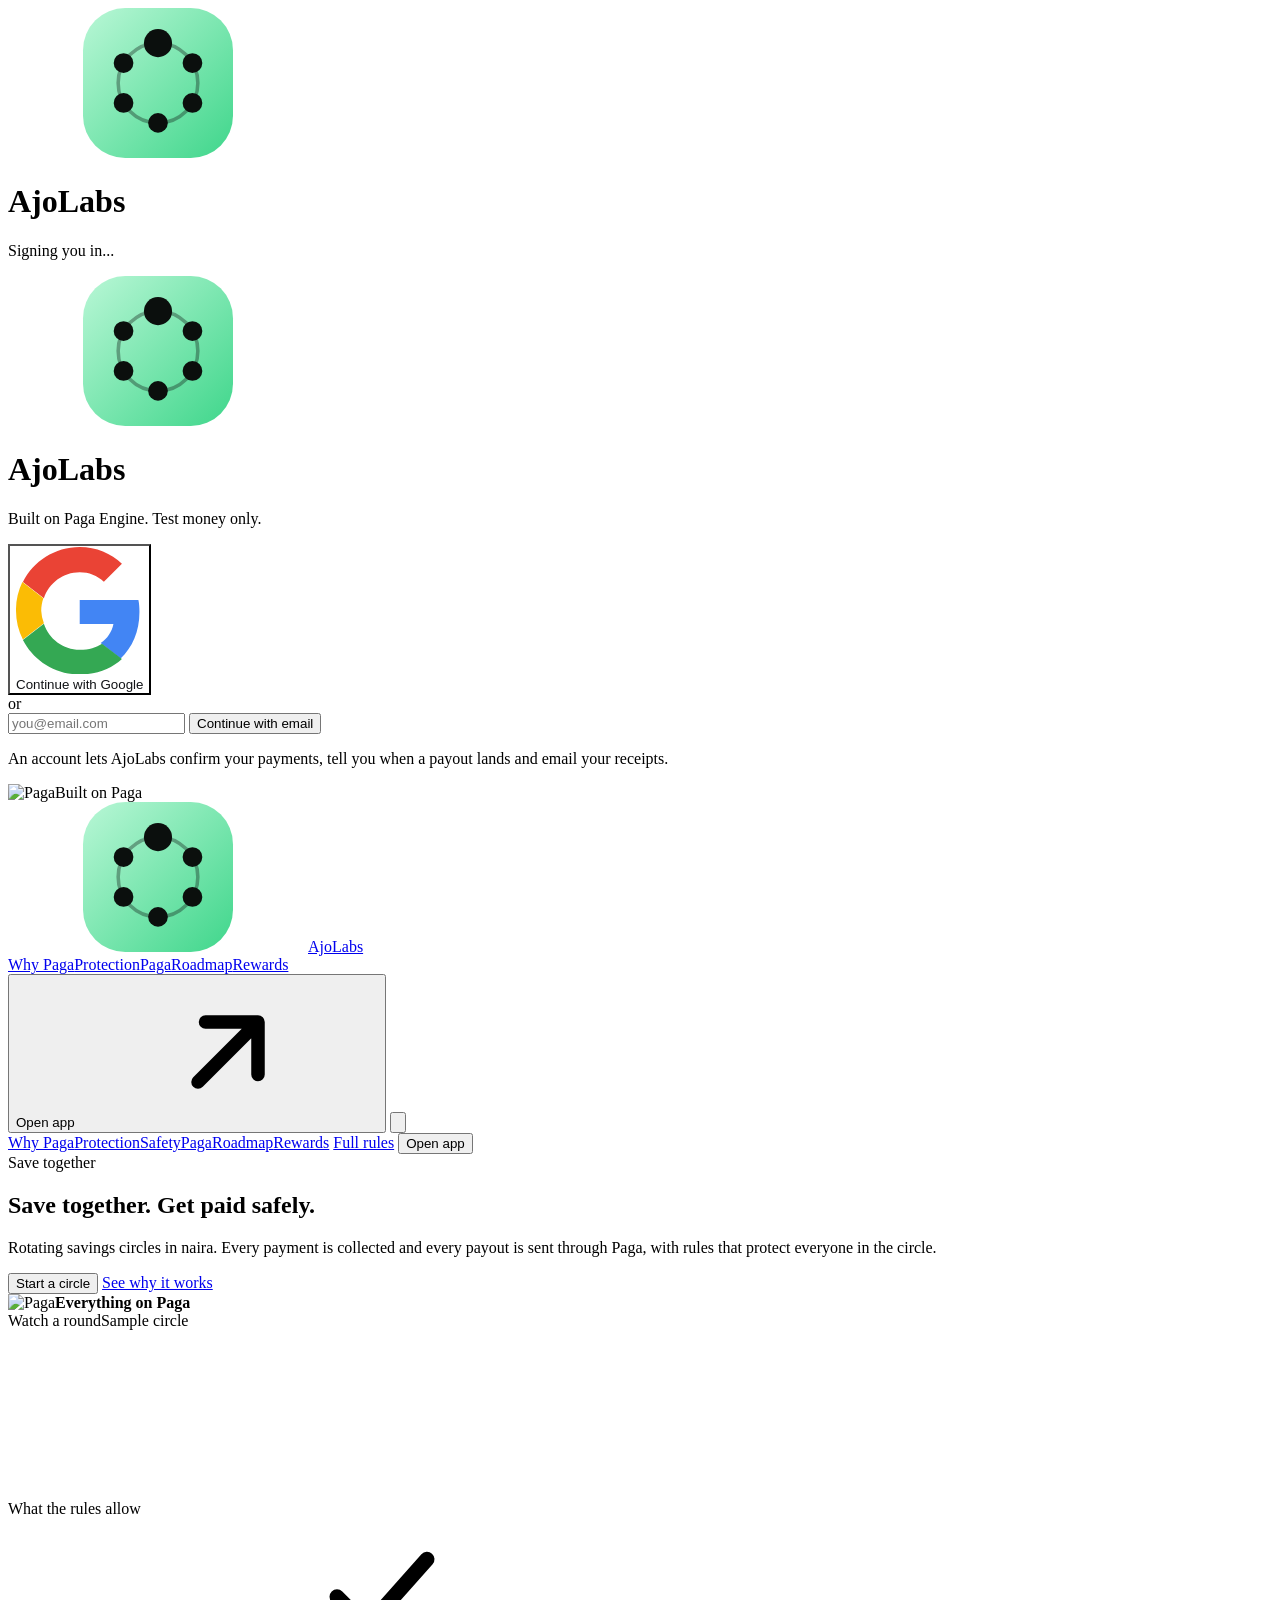
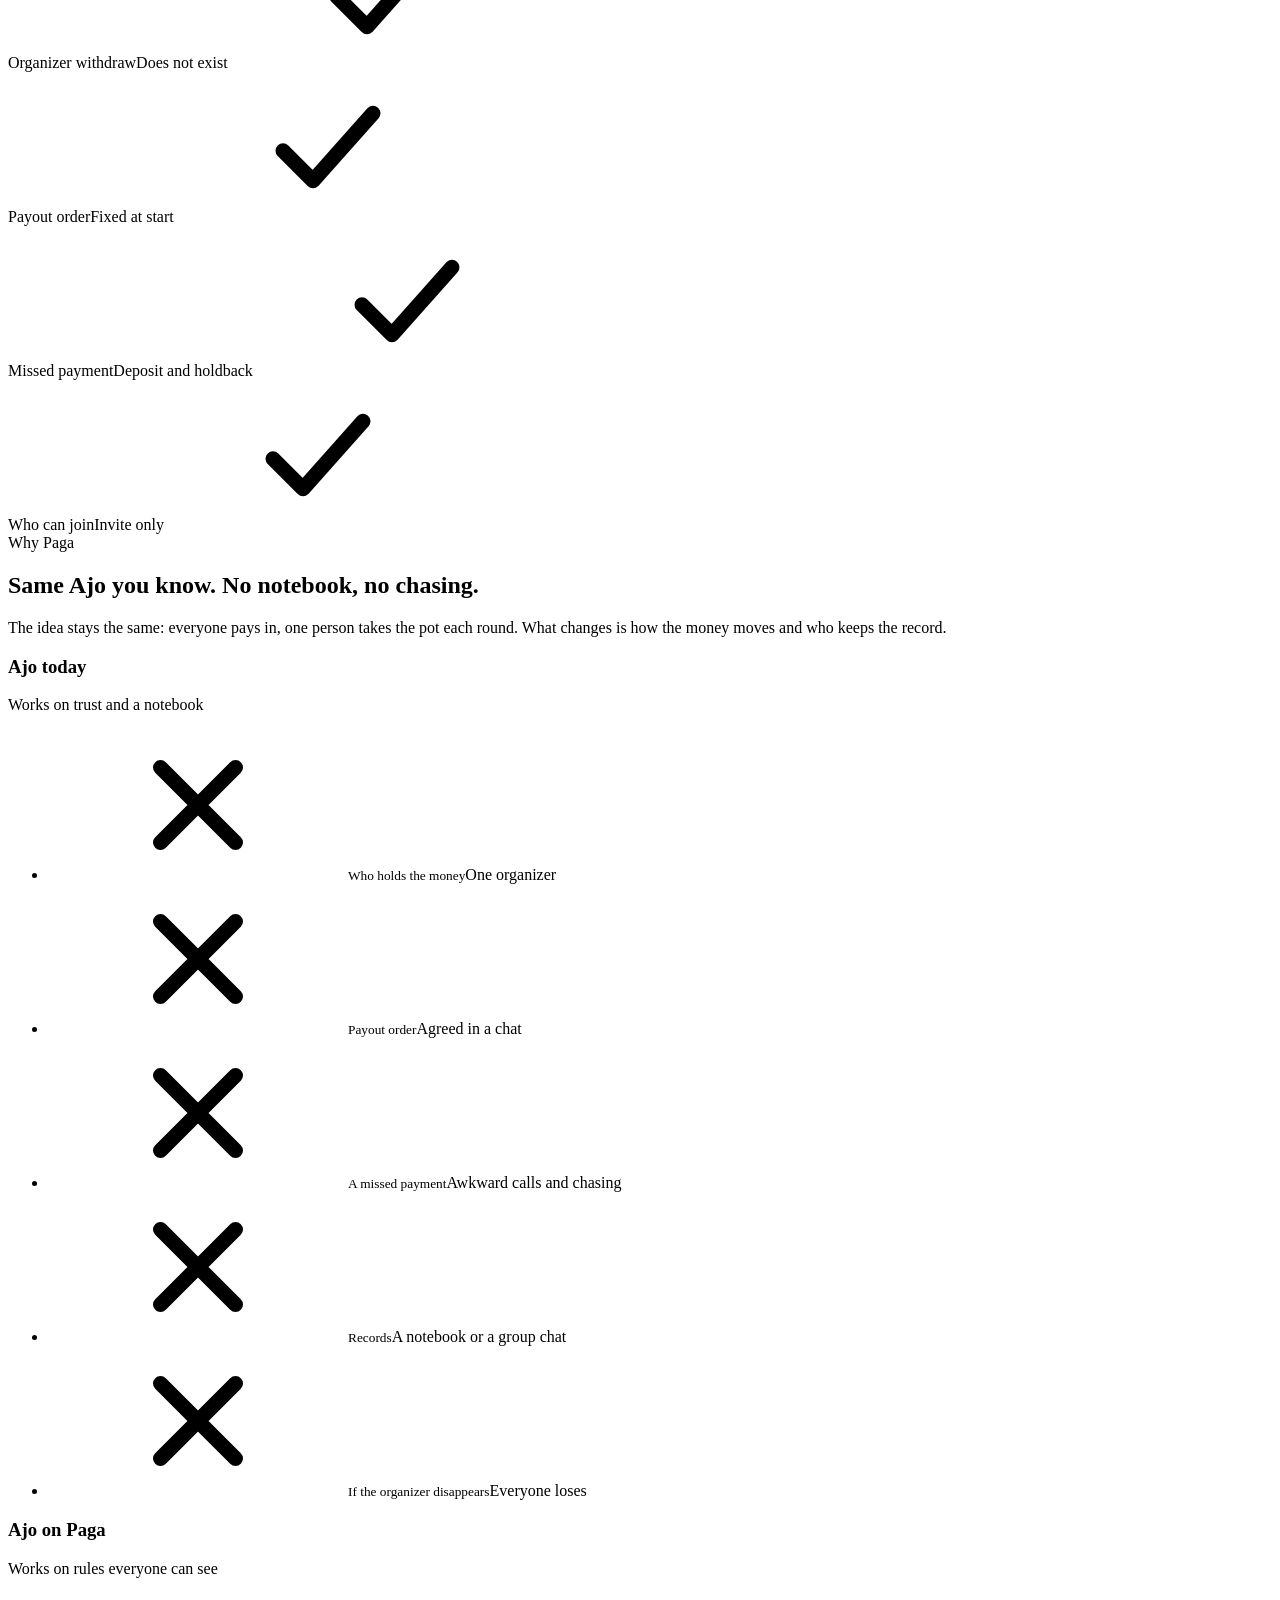
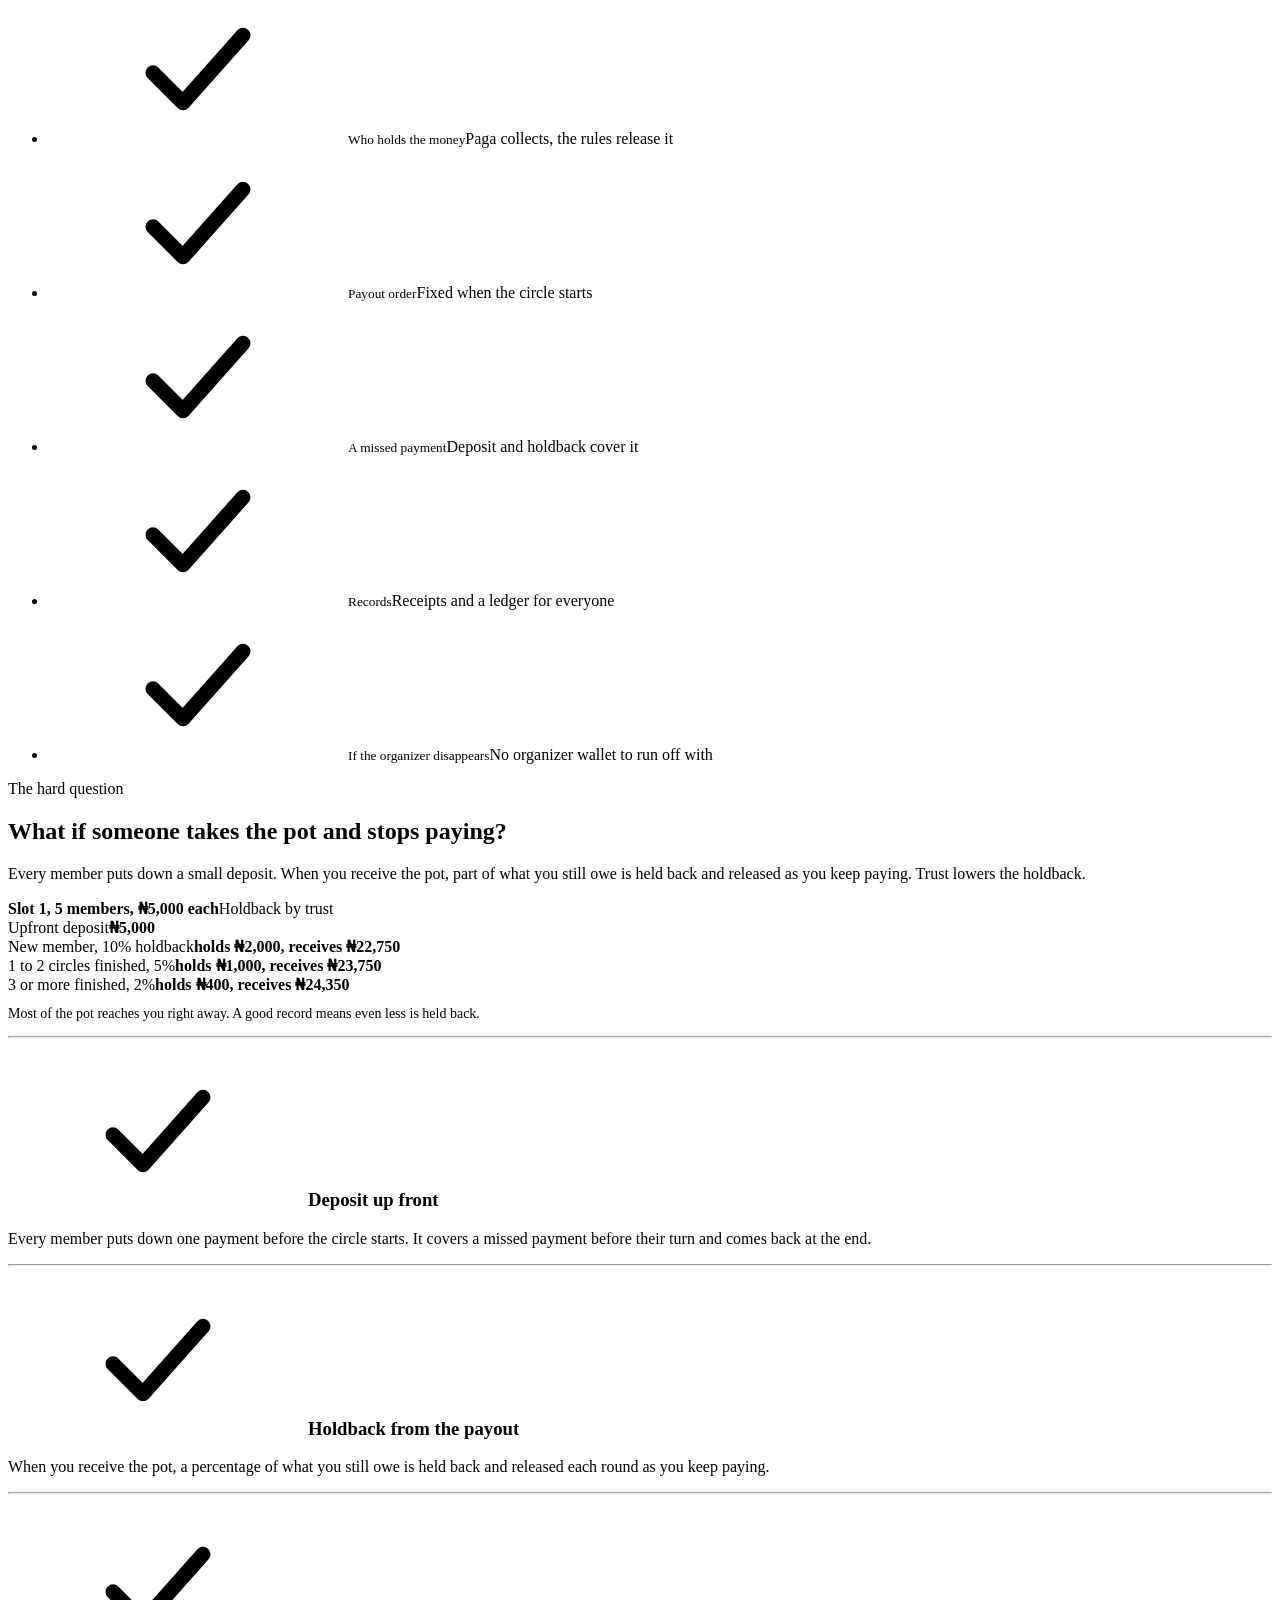
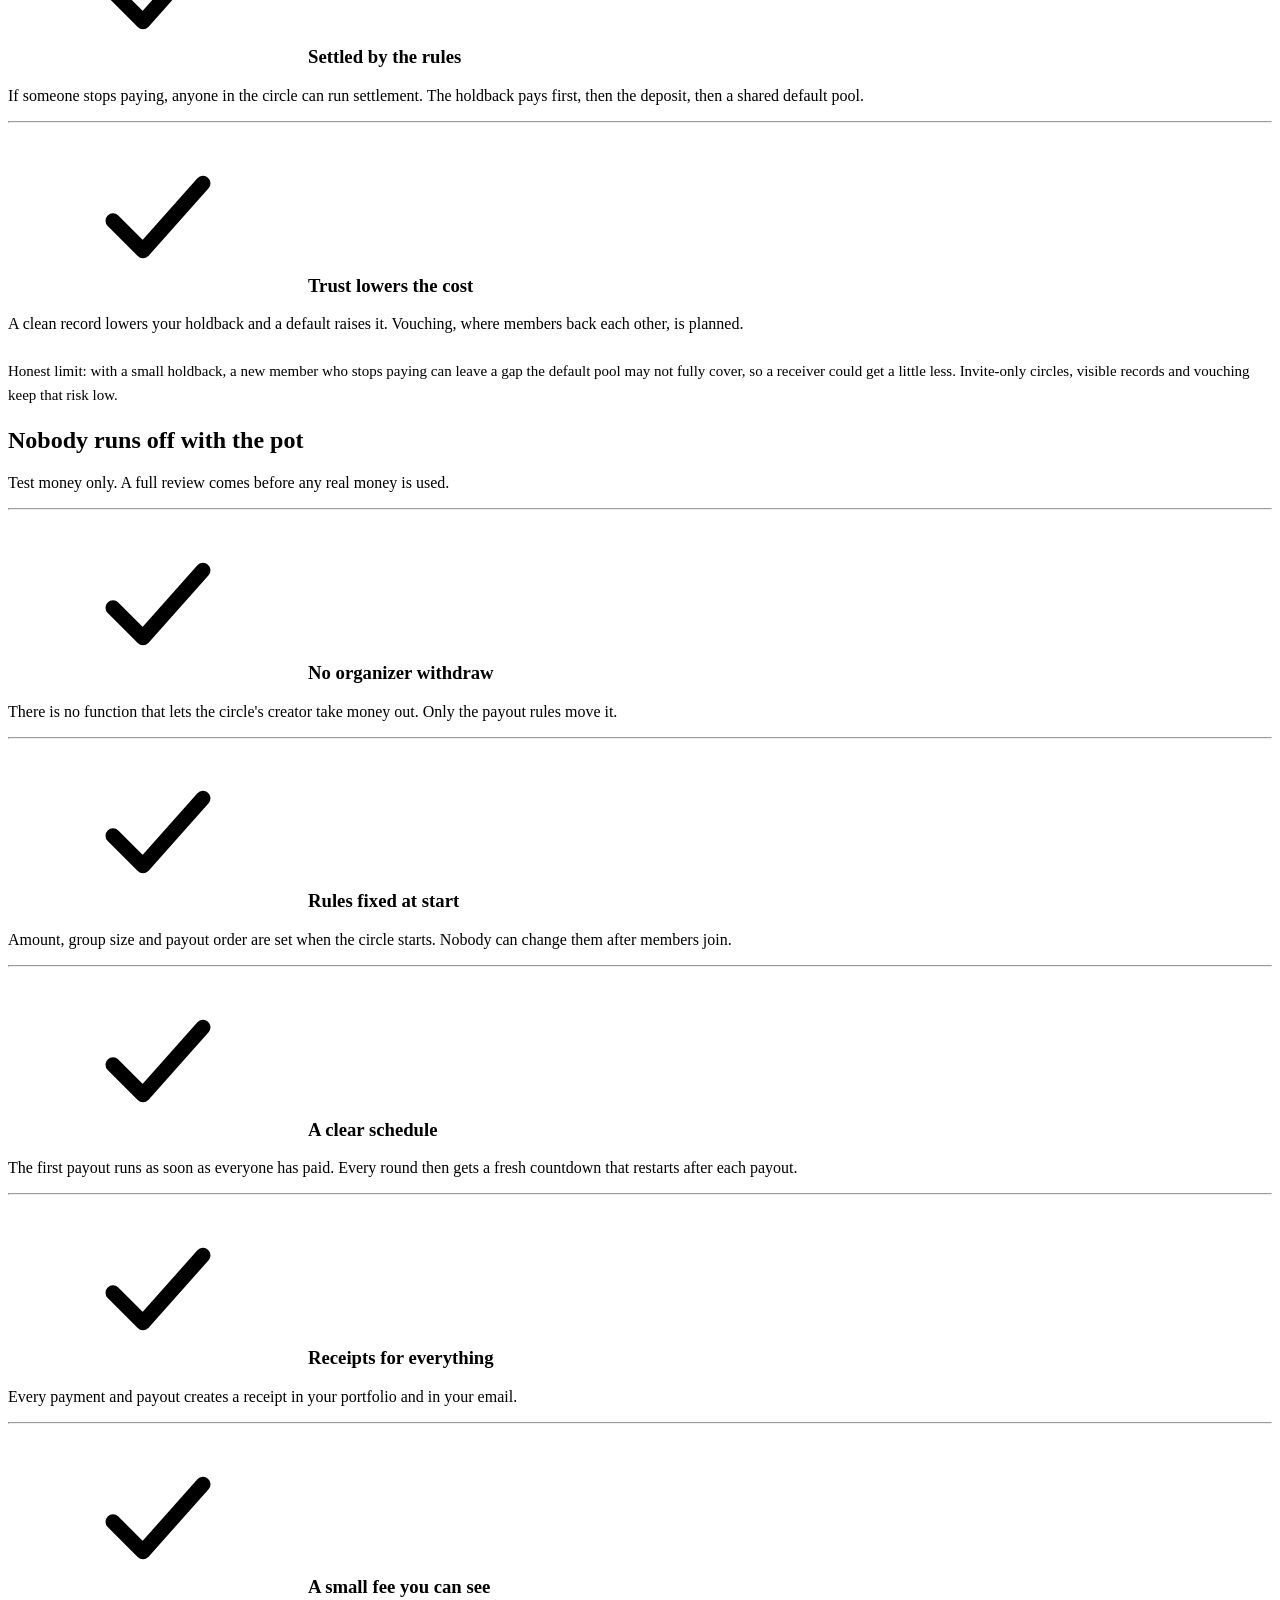
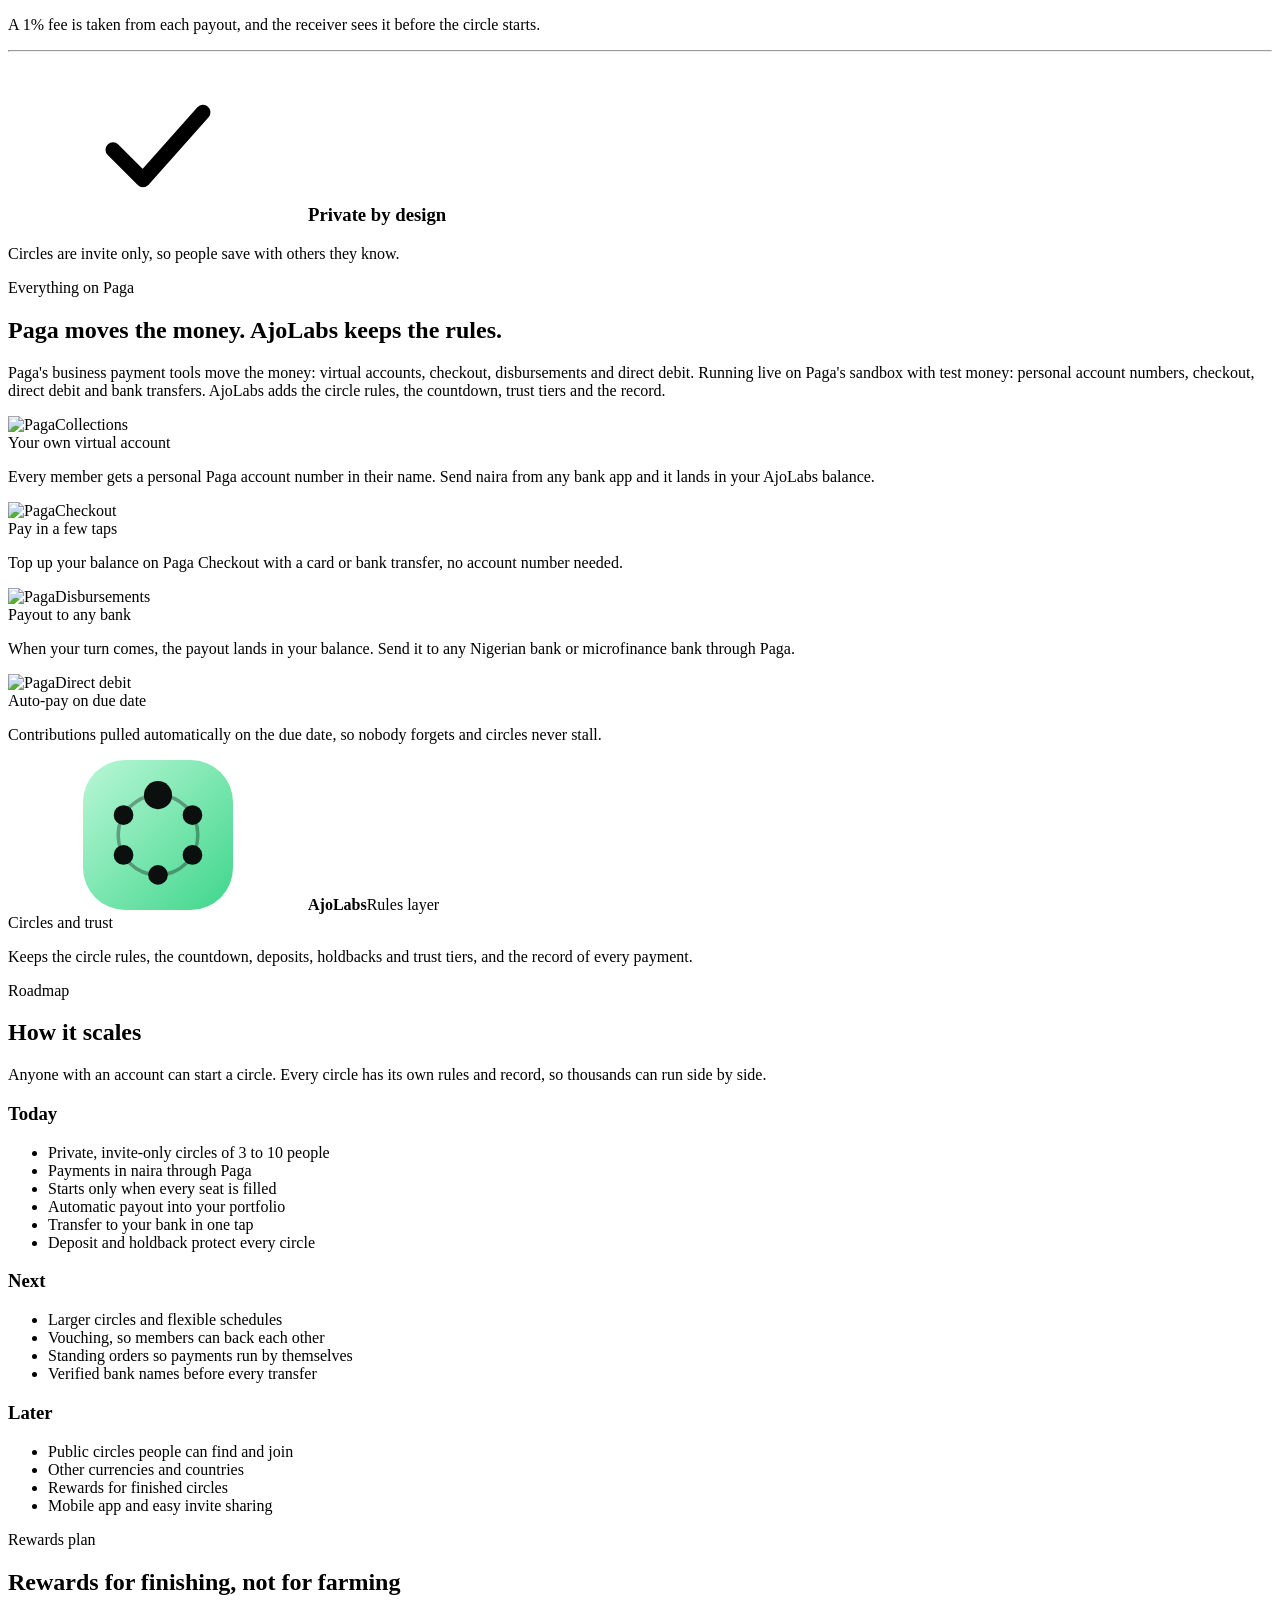
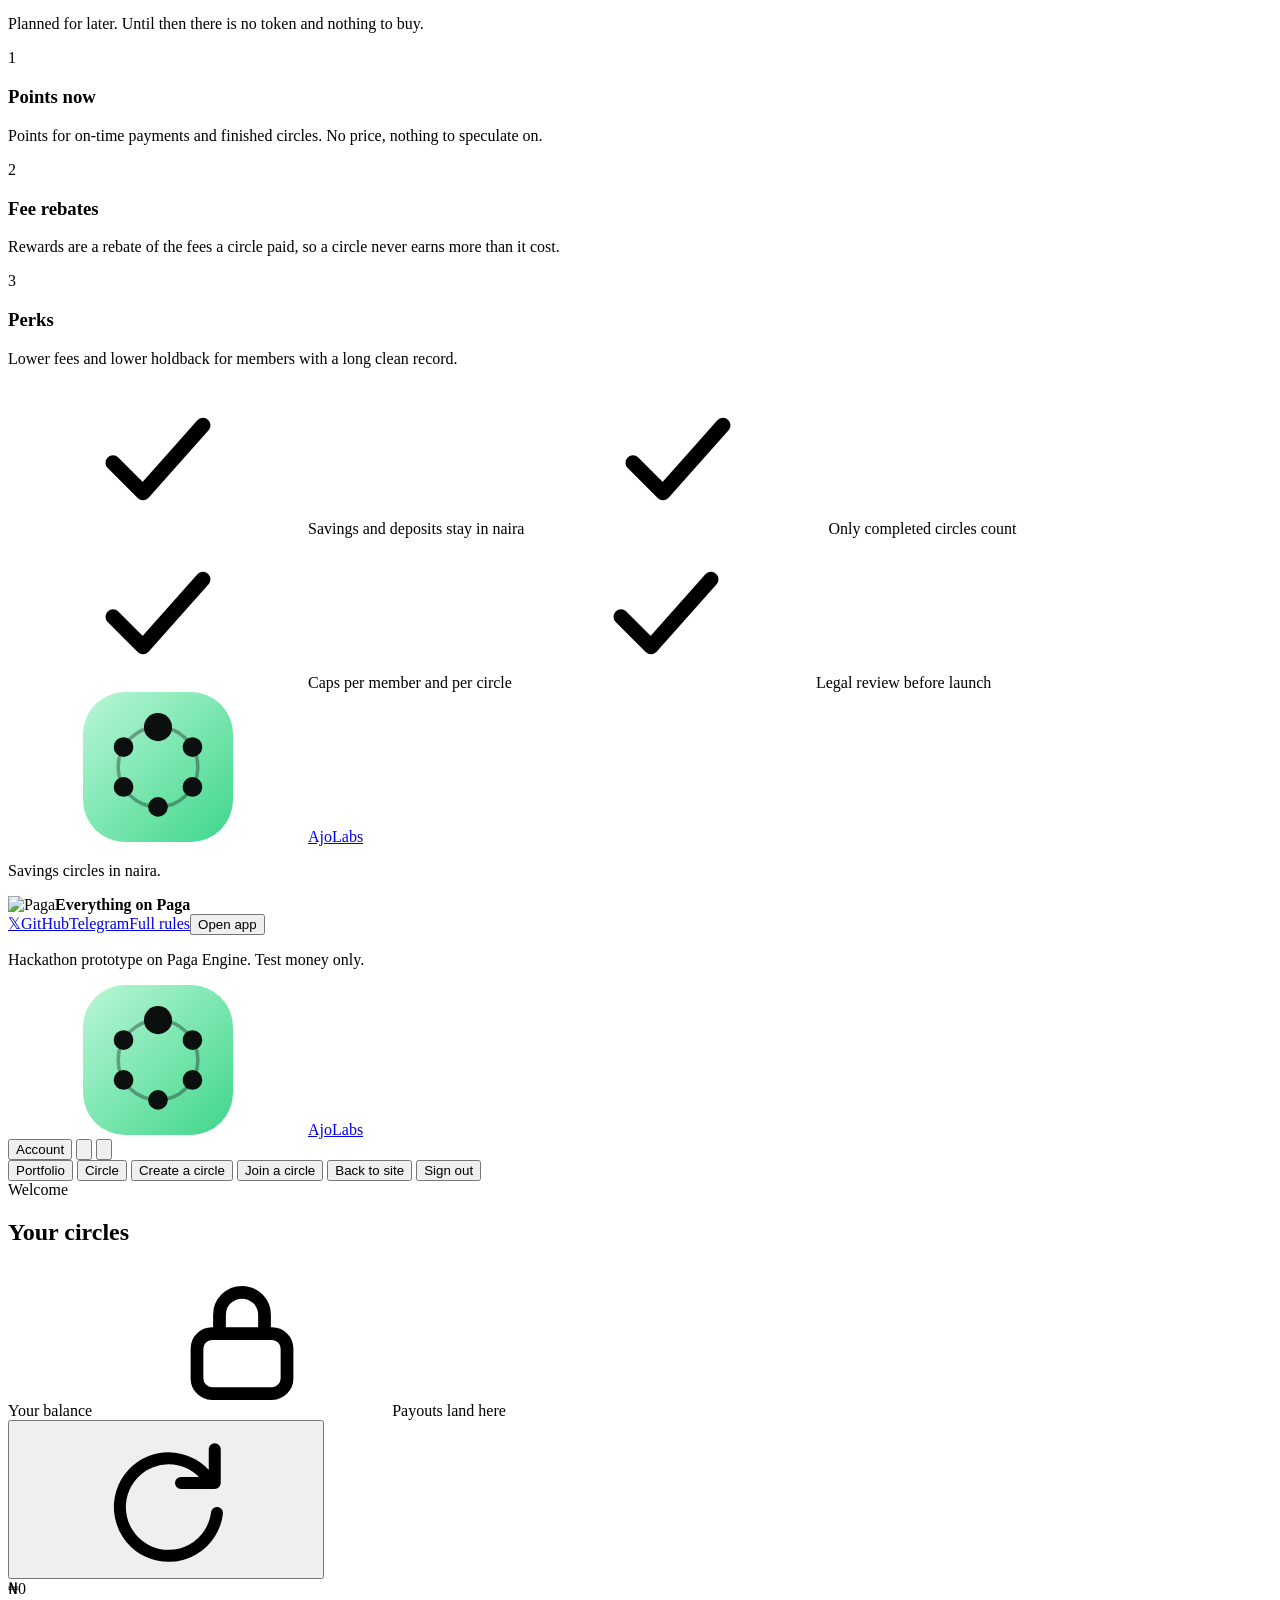
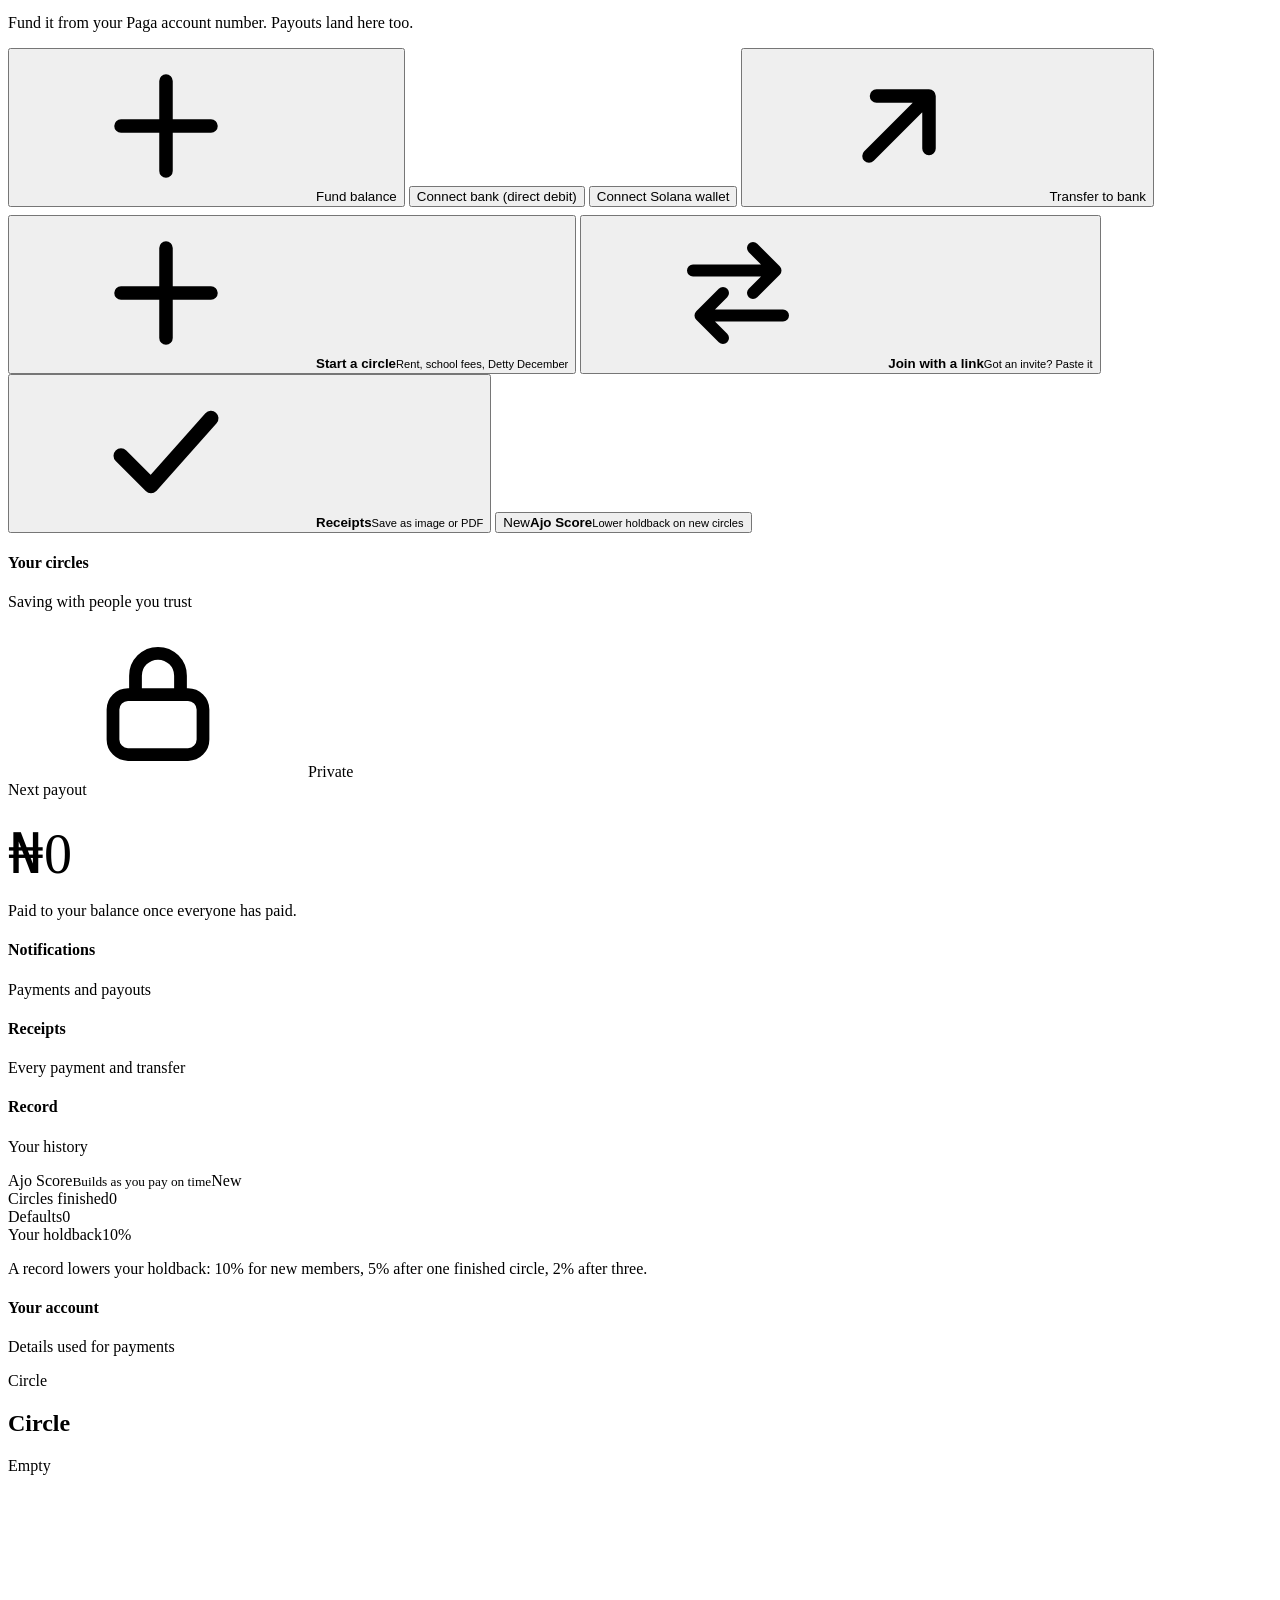
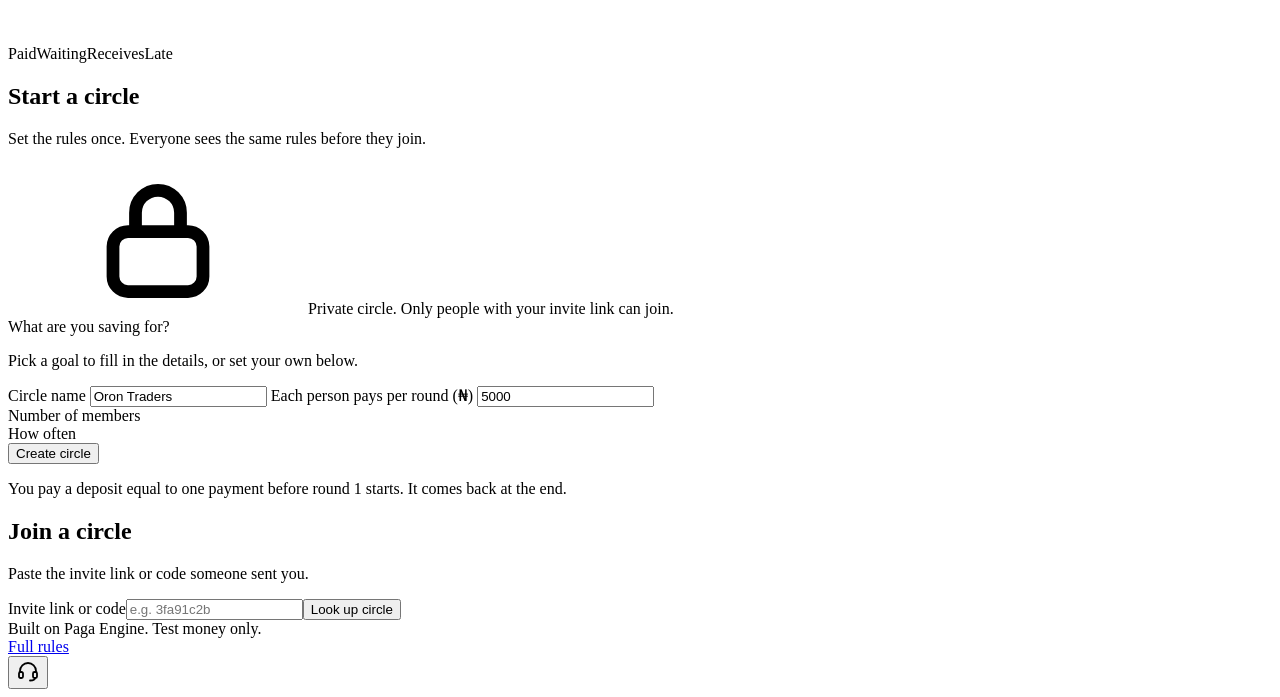
==== commit 3c9aeca3: "Circle page: kicker, round bars, green pay button, framed orbit Co-Authored-By: Claude Sonnet 5.5 <n" ====
--- a/public/index.html
+++ b/public/index.html
@@ -272,11 +272,11 @@
           <button class="pill outline block abtn" id="pfWithdraw"><svg aria-hidden="true"><use href="#arrow"/></svg><span>Transfer to bank</span></button>
         </div></div>
         <div id="activeCard"></div>
-        <div class="tiles">
-          <button class="tile" data-page="create"><svg aria-hidden="true"><use href="#plus"/></svg><b>Start a circle</b><small>Rent, school fees, Detty December</small></button>
-          <button class="tile" data-page="join"><svg aria-hidden="true"><use href="#swap"/></svg><b>Join with a link</b><small>Got an invite? Paste it</small></button>
-          <button class="tile" id="tileRc"><svg aria-hidden="true"><use href="#check"/></svg><b>Receipts</b><small>Save as image or PDF</small></button>
-          <button class="tile" id="tileScore"><span class="tnum" id="tileScoreN">New</span><b id="tileScoreL">Ajo Score</b><small>Lower holdback on new circles</small></button>
+        <div class="htiles">
+          <button class="htile" data-page="create"><svg aria-hidden="true"><use href="#plus"/></svg><b>Start a circle</b><small>Rent, school fees, Detty December</small></button>
+          <button class="htile" data-page="join"><svg aria-hidden="true"><use href="#swap"/></svg><b>Join with a link</b><small>Got an invite? Paste it</small></button>
+          <button class="htile" id="tileRc"><svg aria-hidden="true"><use href="#check"/></svg><b>Receipts</b><small>Save as image or PDF</small></button>
+          <button class="htile" id="tileScore"><span class="tnum" id="tileScoreN">New</span><b id="tileScoreL">Ajo Score</b><small>Lower holdback on new circles</small></button>
         </div>
         <div class="proofstrip" id="proofStrip" hidden></div>
         <div class="pcard">
@@ -310,7 +310,8 @@
     </section>
 
     <section class="page" id="p-circle" aria-label="Circle">
-      <div class="row"><h2 id="cTitle">Circle</h2><span class="ptag" id="cStatus">Empty</span></div>
+      <div class="chead"><div class="hsub" id="cKicker">Circle</div><div class="row"><h2 id="cTitle">Circle</h2><span class="acTag" id="cStatus">Empty</span></div></div>
+      <div class="acBars cbars" id="cBars"></div>
       <p class="alede" id="cLede"></p>
       <div class="circlegrid">
         <div class="vizcol">
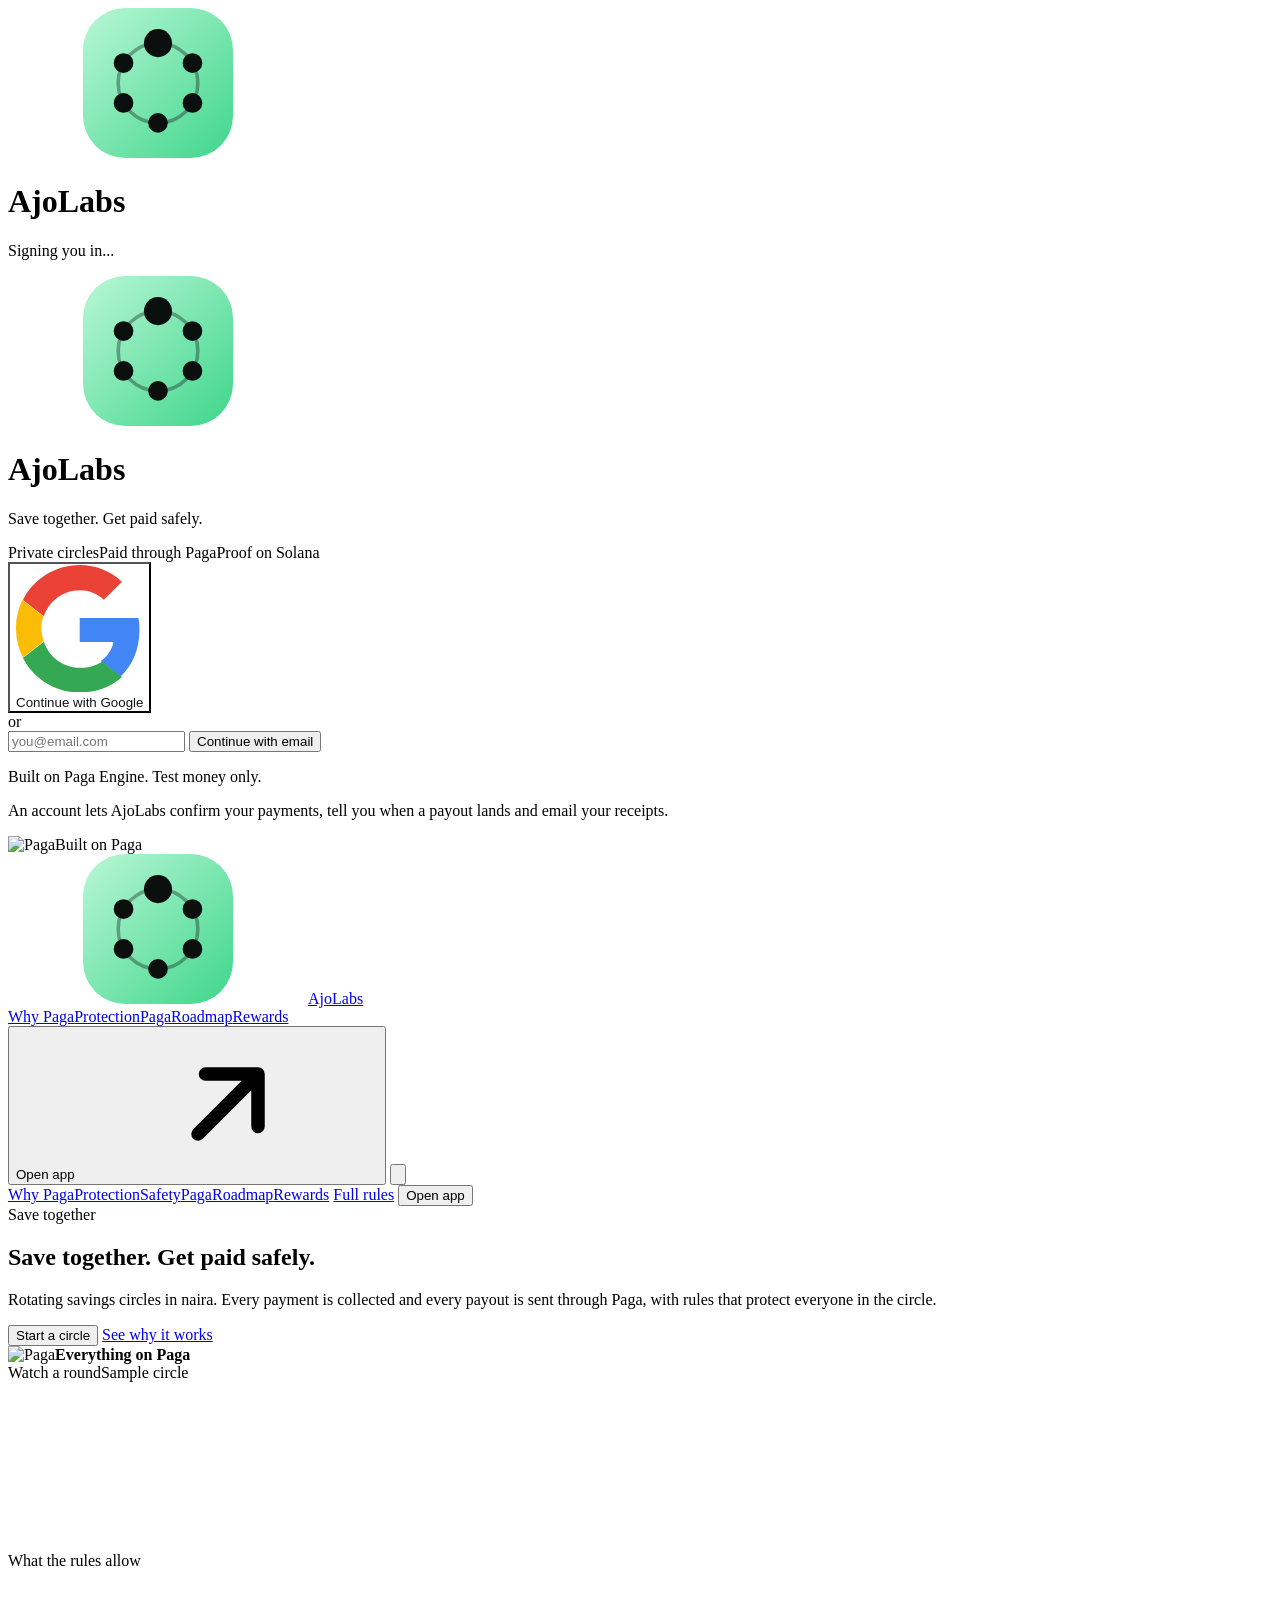
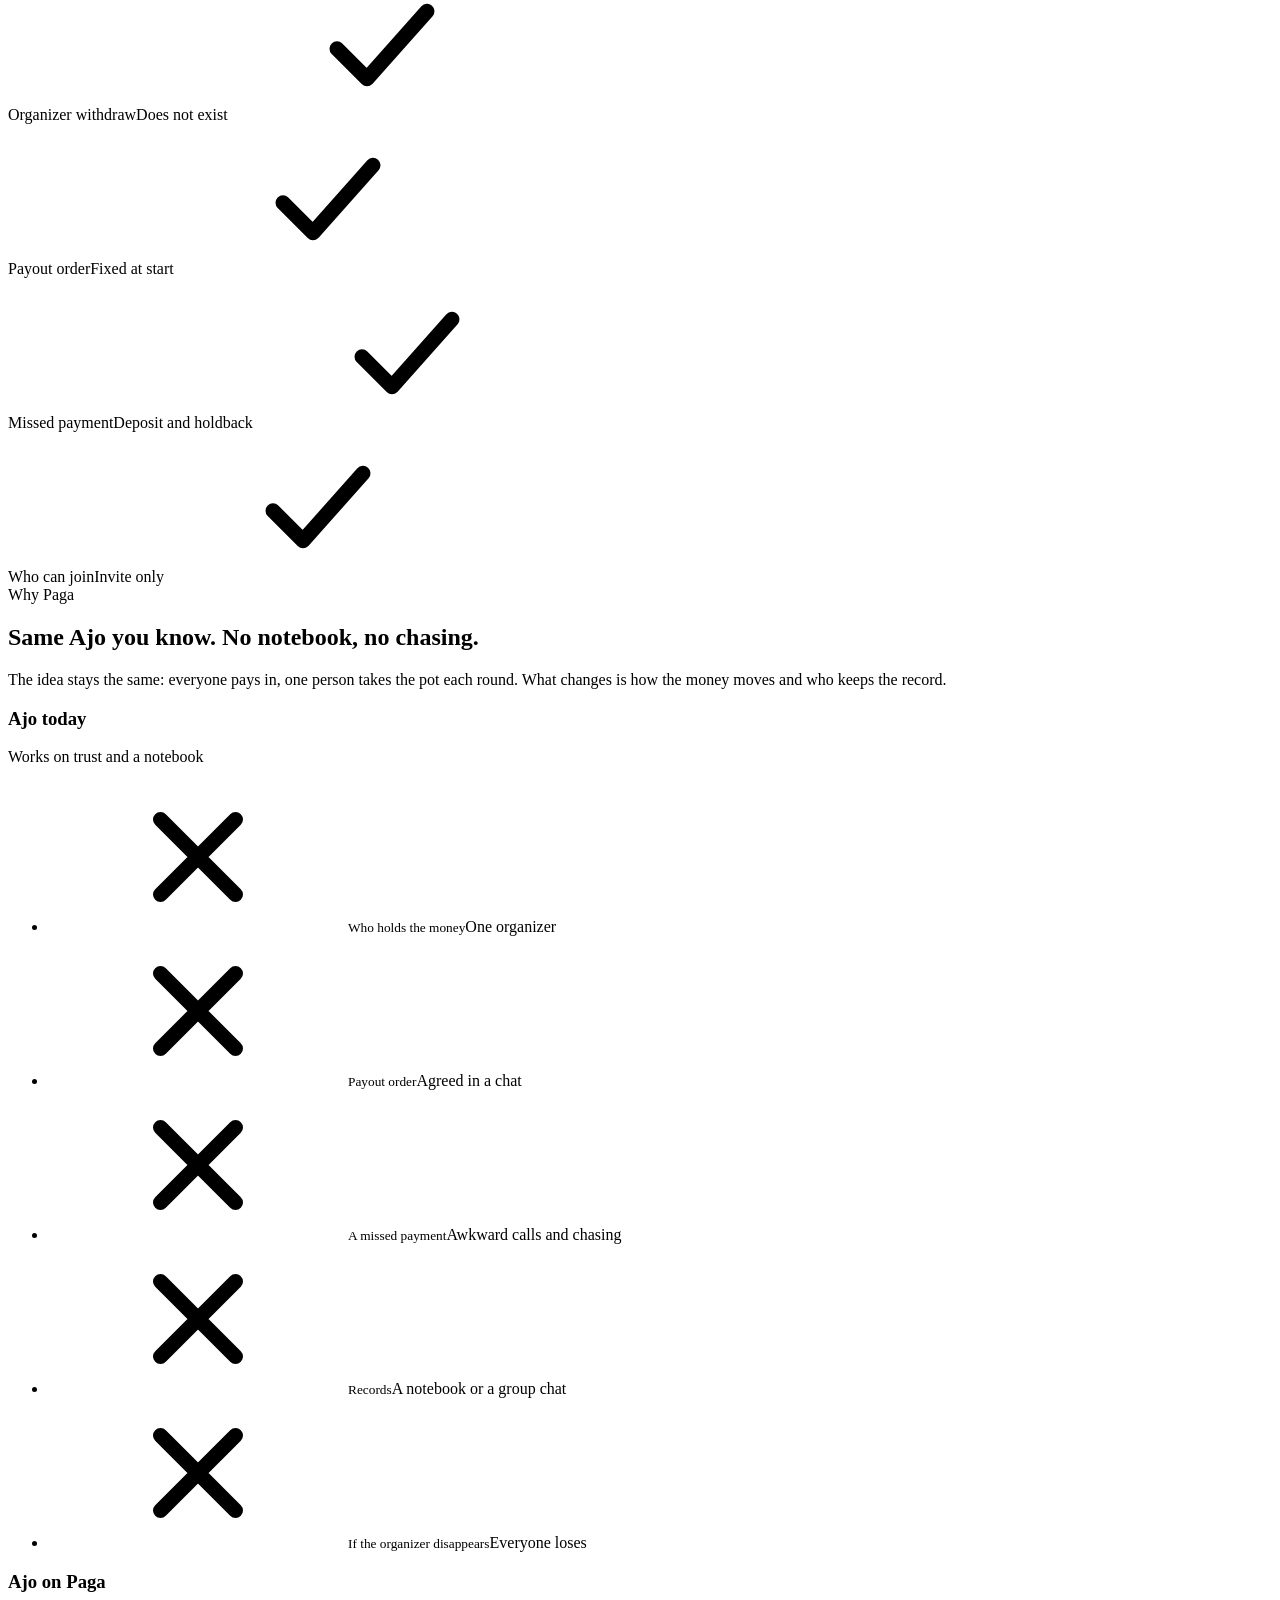
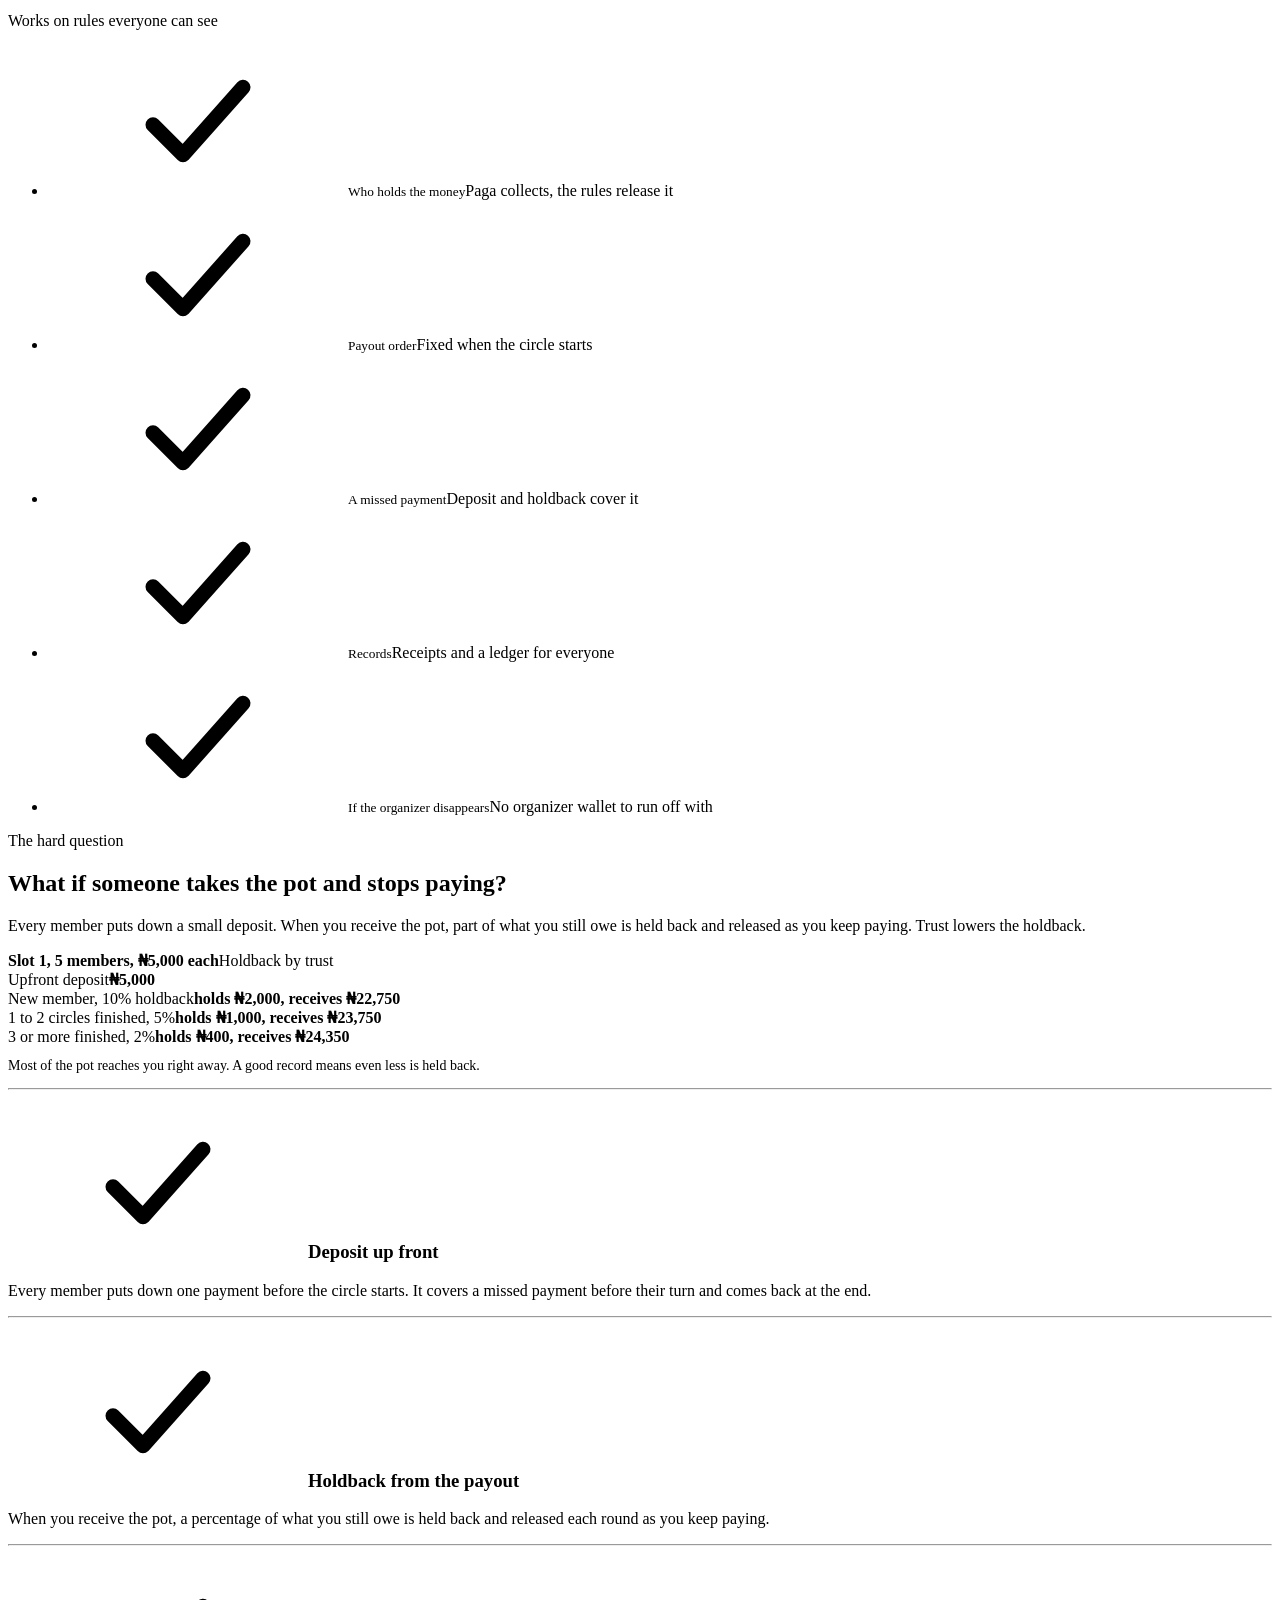
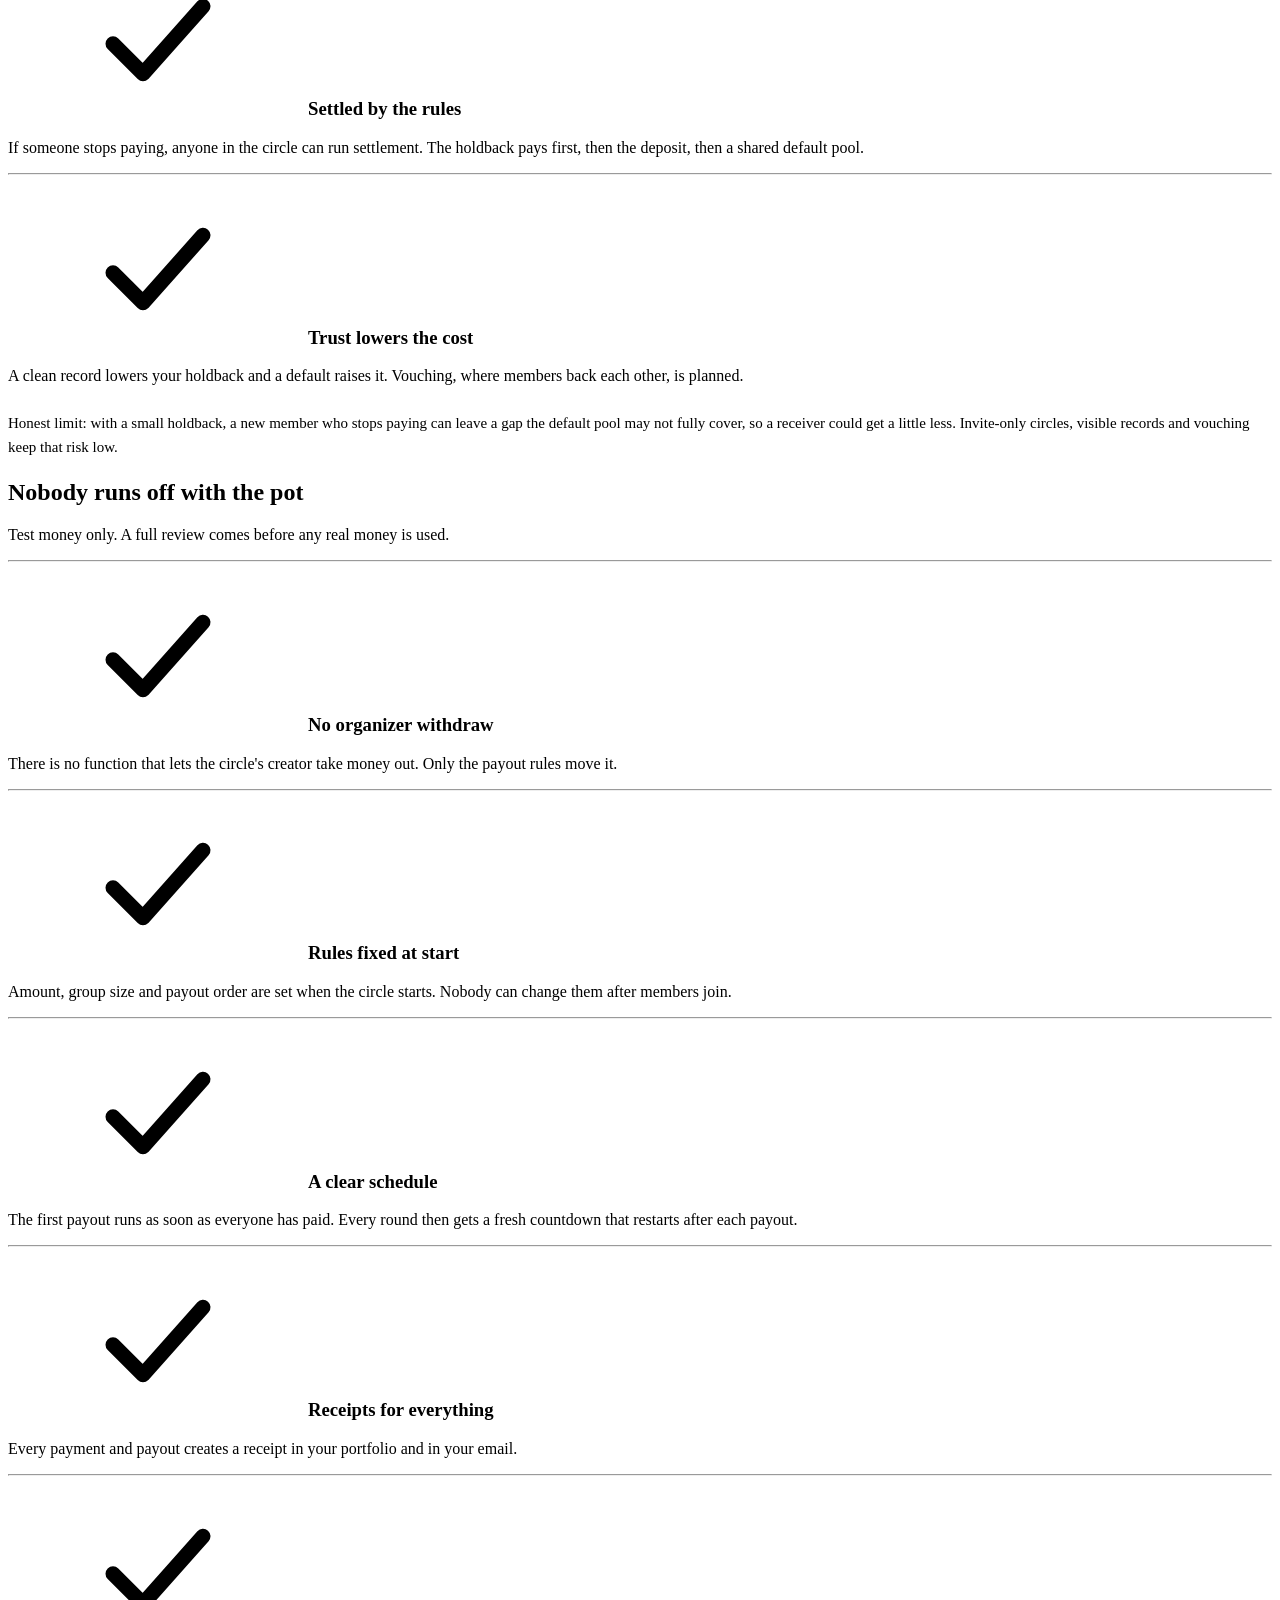
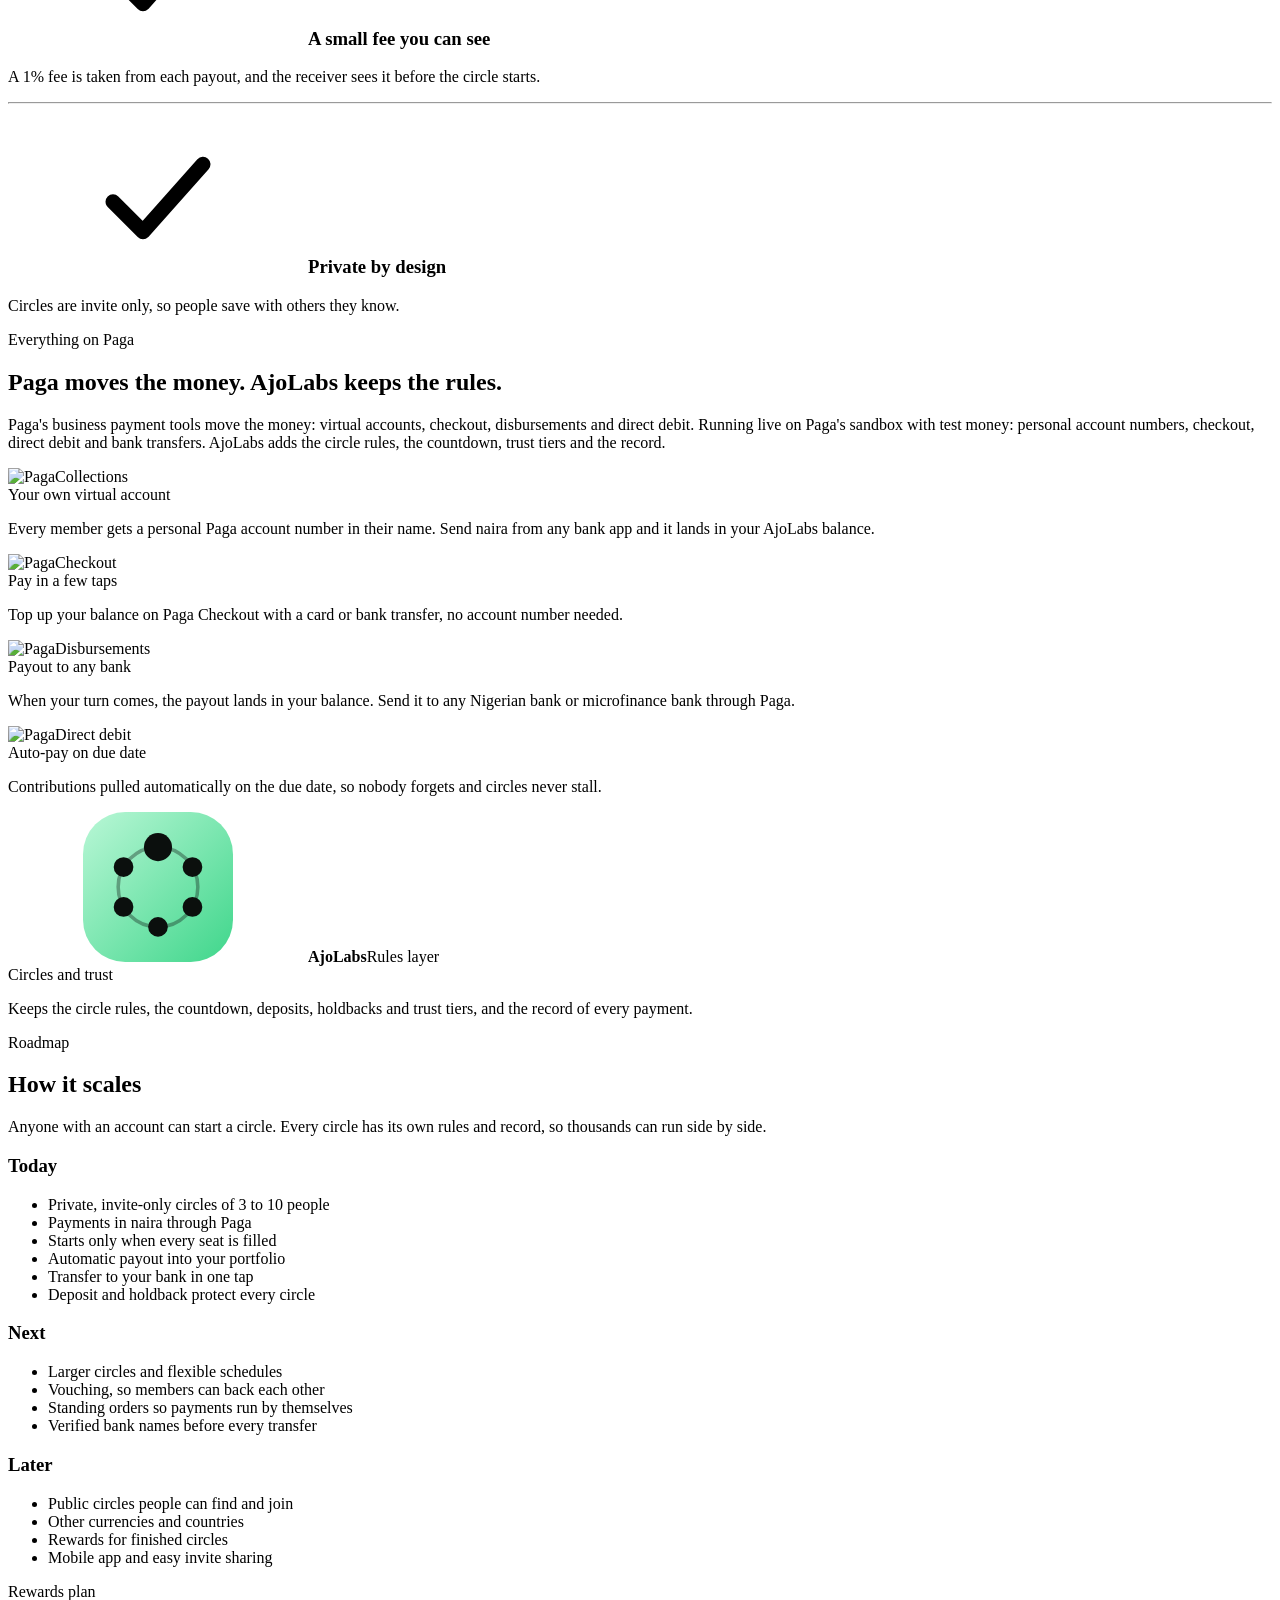
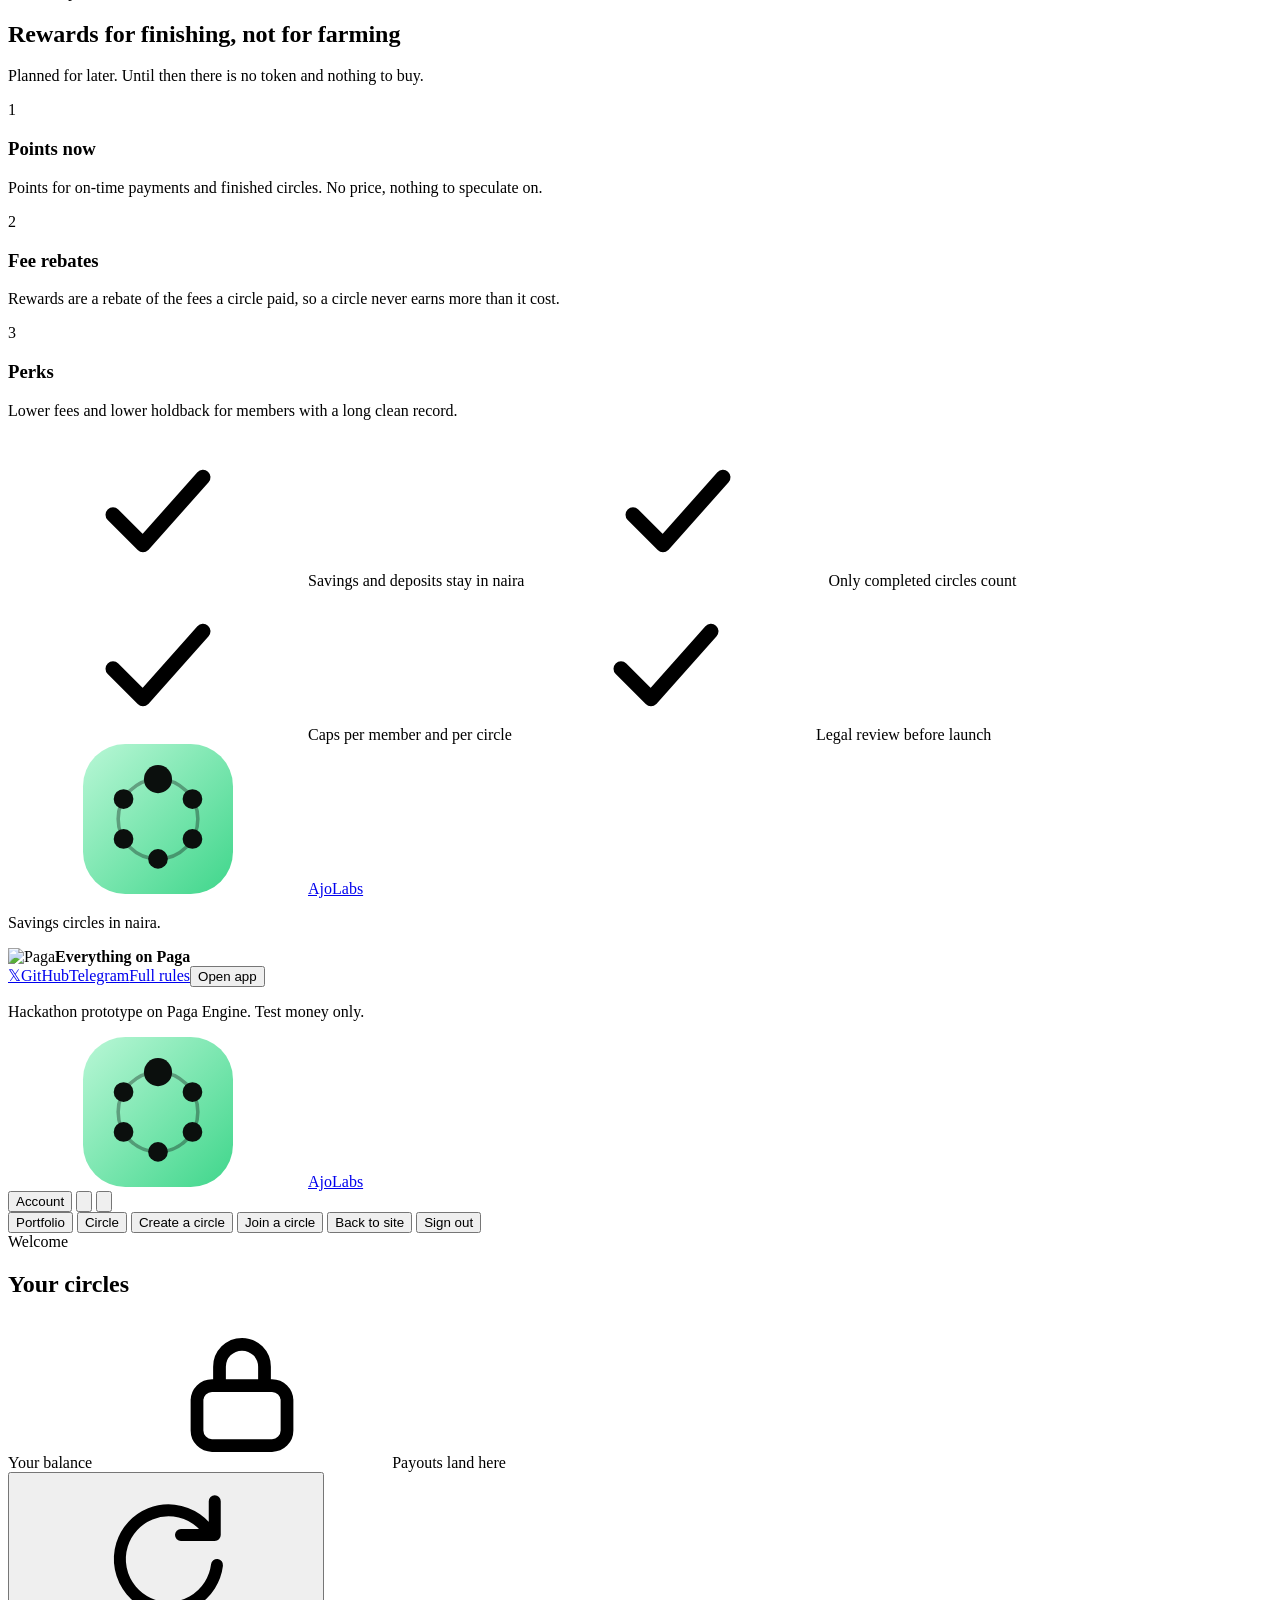
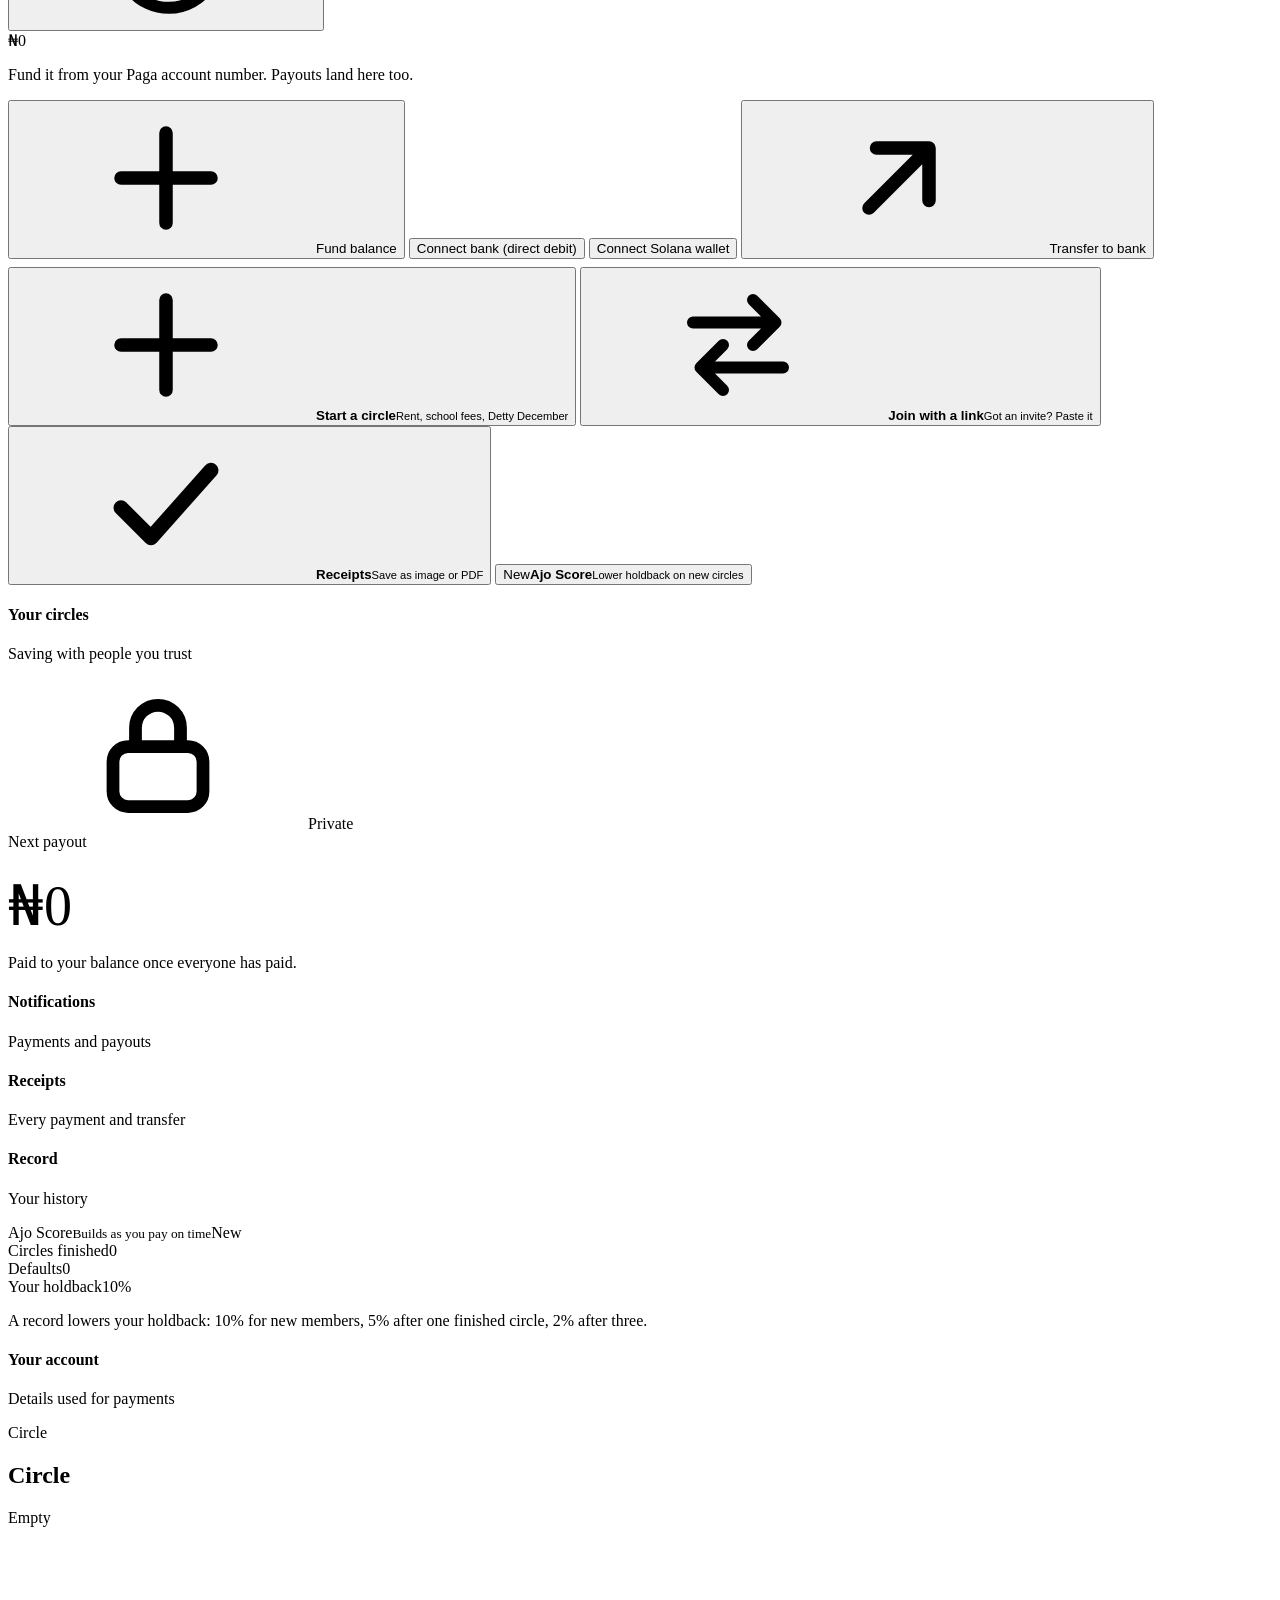
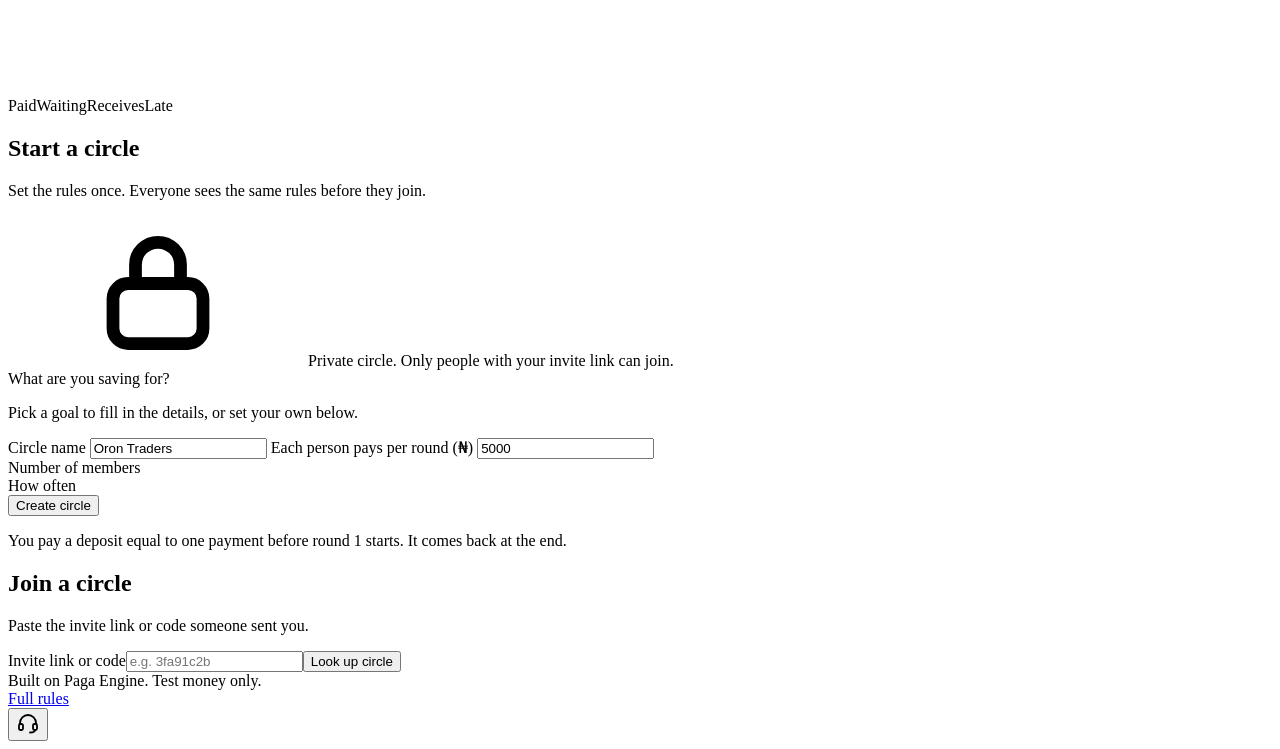
==== commit 4be37160: "Welcome page: tagline, chips, card form Co-Authored-By: Claude Sonnet 5.5 <noreply@anthropic.com> Cl" ====
--- a/public/index.html
+++ b/public/index.html
@@ -53,12 +53,16 @@
   <div class="wbox">
     <svg class="logo" aria-hidden="true"><use href="#mark"/></svg>
     <h1>AjoLabs</h1>
-    <p class="wn">Built on Paga Engine. Test money only.</p>
+    <p class="wtag">Save together. Get paid safely.</p>
+    <div class="wchips"><span>Private circles</span><span>Paid through Paga</span><span>Proof on Solana</span></div>
+    <div class="wcard">
     <button class="pill block gbtn" id="wGoogle" style="background:#fff;color:#111316"><svg viewBox="0 0 48 48"><path fill="#EA4335" d="M24 9.5c3.5 0 6.6 1.2 9.1 3.6l6.8-6.8C35.8 2.4 30.3 0 24 0 14.6 0 6.5 5.4 2.6 13.2l7.9 6.1C12.4 13.6 17.7 9.5 24 9.5z"/><path fill="#4285F4" d="M46.5 24.5c0-1.6-.1-3.1-.4-4.5H24v9h12.7c-.6 3-2.3 5.5-4.8 7.2l7.5 5.8c4.4-4.1 7.1-10.1 7.1-17.5z"/><path fill="#FBBC05" d="M10.5 28.7A14.5 14.5 0 0 1 9.5 24c0-1.6.3-3.2.8-4.7l-7.9-6.1A24 24 0 0 0 0 24c0 3.9.9 7.5 2.6 10.8l7.9-6.1z"/><path fill="#34A853" d="M24 48c6.5 0 11.9-2.1 15.9-5.8l-7.5-5.8c-2.1 1.4-4.9 2.3-8.4 2.3-6.3 0-11.6-4.1-13.5-9.8l-7.9 6.1C6.5 42.6 14.6 48 24 48z"/></svg><span>Continue with Google</span></button>
     <div class="or">or</div>
     <input id="wEmail" type="email" inputmode="email" autocomplete="email" placeholder="you@email.com" aria-label="Email address">
     <button class="pill block abtn" id="wContinue">Continue with email</button>
     <div class="err" id="wErr" role="alert"></div>
+    </div>
+    <p class="wn">Built on Paga Engine. Test money only.</p>
     <p class="why">An account lets AjoLabs confirm your payments, tell you when a payout lands and email your receipts.</p>
     <div class="wpaga"><img class="paga" src="/paga-logo.jpg" alt="Paga"><span>Built on Paga</span></div>
     <p class="why" id="wDemo" style="display:none">Demo sign-in: Privy is not set up on this server yet, so any email works for testing.</p>
